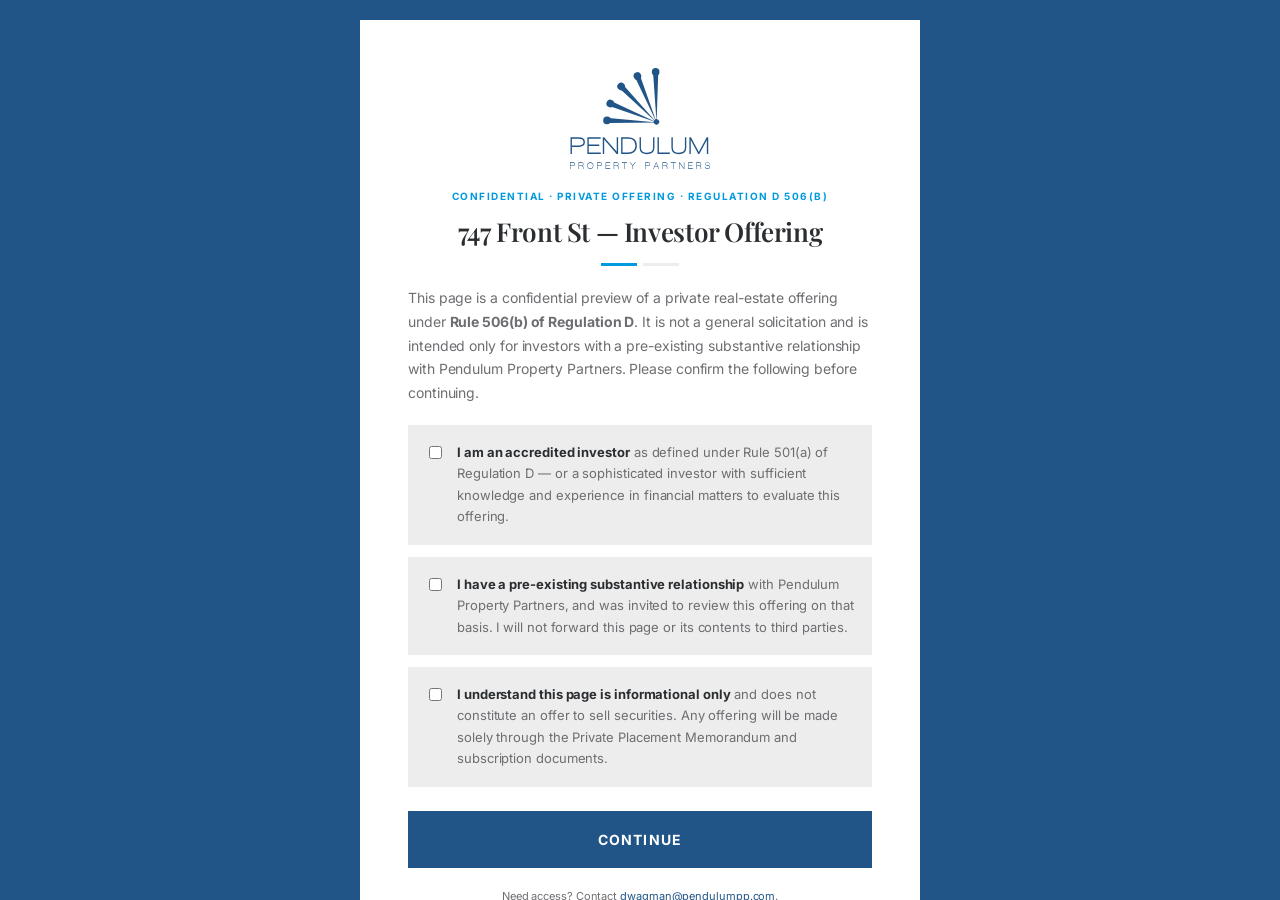
==== index.html @ 3eb2ebe8 "Update investor offering page + add 505 N Brand case study Major content + visual updates per Pendul" ====
<!DOCTYPE html>
<html lang="en">
<head>
<meta charset="UTF-8">
<meta name="viewport" content="width=device-width, initial-scale=1">
<meta name="theme-color" content="#215587">

<title>747 Front St — Pendulum Property Partners</title>
<meta name="description" content="Off-market boutique office acquisition in San Francisco's Jackson Square submarket. $46.95M / $575 PSF basis alongside institutional LP Landrock. Target 19.5% Co-GP levered IRR / 1.60x over a 36-month hold.">

<!-- Open Graph / Twitter (Theme C) -->
<meta property="og:title" content="747 Front St — Pendulum Property Partners">
<meta property="og:description" content="Off-market boutique office in Jackson Square at $575 PSF, alongside institutional LP Landrock. Target 19.5% Co-GP IRR / 1.60x over 36 months.">
<meta property="og:type" content="website">
<meta property="og:image" content="assets/hero.jpg">
<meta name="twitter:card" content="summary_large_image">
<meta name="twitter:title" content="747 Front St — Pendulum">
<meta name="twitter:description" content="Boutique office in Jackson Square at $575 PSF alongside institutional LP Landrock.">
<meta name="twitter:image" content="assets/hero.jpg">

<link rel="icon" href="assets/favicon-512.png">
<link rel="preload" as="image" href="assets/hero.jpg">
<link href="https://fonts.googleapis.com/css2?family=Inter:wght@300;400;500;600;700;800&family=Playfair+Display:ital,wght@0,400;0,500;0,600;0,700;0,800;1,400;1,600&display=swap" rel="stylesheet">
<link rel="stylesheet" href="tokens.css">
<link rel="stylesheet" href="components.css">

<style>
  /* ============= PARAGRAPH WIDTH OVERRIDES =============
     The shared components.css caps .p-lead at 680px and .p-disclosure at
     880px. Per Cody's 2026-05-08 feedback, body paragraphs on this page
     should fill the .p-container width (1170px max, fluid below) and
     reflow as the viewport changes. We unset those caps here so every
     multi-line block of copy spans the page. */
  .p-lead,
  .p-disclosure { max-width: none !important; }

  /* Calculator results — 4 outputs (IRR, Multiple, Total Return, Profit).
     Default p-calc__results is 3 columns; override to 4 on desktop, 2 on
     tablet, 1 on mobile so all 4 cells stay readable. */
  .p-calc__results { grid-template-columns: repeat(4, 1fr); }
  @media (max-width: 1024px) { .p-calc__results { grid-template-columns: repeat(2, 1fr); } }
  @media (max-width: 600px)  { .p-calc__results { grid-template-columns: 1fr; } }

  /* ===== Header padding fix + logo size =====
     components.css declares `.p-header__inner { padding: var(--sp-5) 0; }`
     which overrides the .p-container horizontal padding (also applied to
     this same element) — leaving the logo flush against the container edge.
     Restore horizontal padding so the logo aligns with the body container.
     Also enlarge the logo (default 56px → 84px) per Cody. */
  .p-header__inner {
    padding-left:  var(--container-pad-x);
    padding-right: var(--container-pad-x);
  }
  .p-header__logo { height: 84px; }
  @media (max-width: 600px) { .p-header__logo { height: 60px; } }

  /* ===== Capital stack typography overrides =====
     Cody wants the tier amount ($X.XM) to read at the same size as the
     tier name (default 32px vs 22px). Bring them in line. */
  .p-capstack__tier-amt {
    font-size: 22px !important;
    font-weight: 700 !important;
    letter-spacing: 0 !important;
  }
  @media (max-width: 767px) {
    .p-capstack__tier-amt { font-size: 18px !important; }
  }

  /* ============= FONT OVERRIDE (institutional)
     This page targets accredited investors and uses a more formal type
     stack than the broader Pendulum brand kit (which is Avenir + Quicksand).
     Inter for body / UI / numerals; Playfair Display for editorial display
     headers. Variables below override the brand tokens.css values for this
     page only — sister deal pages can opt in by re-using this block. */
  :root {
    --font-brand:   'Inter', 'Helvetica Neue', Arial, sans-serif;
    --font-body:    'Inter', 'Helvetica Neue', Arial, sans-serif;
    --font-display: 'Playfair Display', 'Georgia', 'Times New Roman', serif;
    --font-eyebrow: 'Inter', 'Helvetica Neue', Arial, sans-serif;
  }
  body { font-family: var(--font-body); letter-spacing: -0.005em; }
  h1, h2, h3, h4, h5, .p-stroke--part, .pull-quote {
    font-family: var(--font-display);
    letter-spacing: -0.015em;
  }
  .p-eyebrow, .p-stat__label, .asset-stat__label, .tenant-row__type {
    font-family: var(--font-eyebrow);
    letter-spacing: 1.5px;
  }
  /* Stat numbers should be Inter (not display serif) so percentages read
     like fintech, not like a magazine. */
  .p-stat__num, .p-calc__result-num, .p-summary__val, .p-capstack__tier-amt,
  .asset-stat__val, .tenant-row__nra, .p-donut__center-num {
    font-family: var(--font-brand);
    font-feature-settings: 'tnum' 1, 'lnum' 1; /* tabular numerals */
  }

  /* Page-specific */
  .asset-stat { padding: var(--sp-4) 0; border-bottom: 1px solid var(--color-border); display: flex; justify-content: space-between; gap: var(--sp-4); }
  .asset-stat:last-child { border-bottom: 0; }
  .asset-stat__label { font-family: var(--font-eyebrow); font-size: 11px; font-weight: var(--fw-bold); letter-spacing: 1.5px; text-transform: uppercase; color: var(--p-gray); }
  .asset-stat__val { font-weight: var(--fw-bold); color: var(--color-text-strong); text-align: right; }

  .tenant-row { display: grid; grid-template-columns: 1fr auto auto; gap: var(--sp-4); align-items: baseline; padding: var(--sp-4) 0; border-bottom: 1px solid var(--color-border); }
  .tenant-row:last-child { border-bottom: 0; }
  .tenant-row__name { font-weight: var(--fw-bold); color: var(--color-text-strong); }
  .tenant-row__type { font-family: var(--font-eyebrow); font-size: 11px; letter-spacing: 1.5px; text-transform: uppercase; color: var(--p-gray); }
  .tenant-row__nra { font-family: var(--font-display); font-weight: var(--fw-bold); color: var(--p-navy); }

  .pull-quote {
    font-family: var(--font-display);
    font-size: 24px;
    font-style: italic;
    color: var(--color-text-strong);
    border-left: 3px solid var(--p-navy);
    padding-left: var(--sp-5);
    margin: var(--sp-6) 0;
    line-height: 1.5;
  }
  .pull-quote cite {
    display: block;
    font-family: var(--font-brand);
    font-size: 14px;
    font-style: normal;
    font-weight: var(--fw-bold);
    color: var(--p-navy);
    margin-top: var(--sp-3);
  }

  /* Hero parallax + Ken Burns */
  @media (prefers-reduced-motion: no-preference) {
    .p-hero__bg { animation: kenburns 20s ease-out infinite alternate; }
    @keyframes kenburns { 0% { transform: scale(1); } 100% { transform: scale(1.08); } }
  }
  /* ============= 506(b) PRIVATE-OFFERING GATE =============
     Two-step landing for a Reg D 506(b) offering:
       1) Acknowledge accredited-investor status + pre-existing relationship
       2) Enter access password
     Note: the password check is OBSCURITY, not security. The hash is in the
     client. This gate exists to (a) document acknowledgment of 506(b)
     eligibility prerequisites and (b) keep the page out of search-engine
     indexing and casual sharing. Substantive verification of accreditation
     and the pre-existing-relationship requirement is handled separately by
     the Pendulum deal team. */
  .p-gate {
    position: fixed; inset: 0;
    background: var(--p-navy);
    z-index: 9999;
    display: flex; align-items: center; justify-content: center;
    padding: var(--sp-5);
    overflow-y: auto;
  }
  .p-gate__panel {
    background: var(--p-white);
    width: 100%; max-width: 560px;
    padding: var(--sp-7);
    margin: auto;
  }
  @media (max-width: 600px) {
    .p-gate__panel { padding: var(--sp-6) var(--sp-5); }
  }
  .p-gate__logo { width: 140px; margin: 0 auto var(--sp-5); display: block; }
  .p-gate__eyebrow {
    display: block;
    font-family: var(--font-eyebrow);
    font-size: 10px; font-weight: 700;
    letter-spacing: 1.5px; text-transform: uppercase;
    color: var(--p-cyan);
    text-align: center;
    margin-bottom: var(--sp-3);
  }
  .p-gate__title {
    font-family: var(--font-display);
    font-size: 26px; font-weight: 600;
    color: var(--color-text-strong);
    margin: 0 0 var(--sp-4);
    text-align: center;
    line-height: 1.2;
  }
  .p-gate__sub {
    font-size: 14px; color: var(--color-text);
    margin: 0 0 var(--sp-5); line-height: 1.7;
  }
  .p-gate__step {
    display: none;
  }
  .p-gate__step.is-active { display: block; }
  .p-gate__progress {
    display: flex; gap: 6px; justify-content: center;
    margin-bottom: var(--sp-5);
  }
  .p-gate__progress span {
    width: 36px; height: 3px;
    background: var(--color-border);
    transition: background var(--dur-base) var(--ease);
  }
  .p-gate__progress span.is-done { background: var(--p-cyan); }
  .p-gate__check {
    display: flex; gap: 12px;
    padding: var(--sp-4);
    background: var(--p-mist);
    border: 1px solid var(--color-border);
    margin-bottom: var(--sp-3);
    cursor: pointer;
    align-items: flex-start;
    transition: border-color var(--dur-base) var(--ease);
  }
  .p-gate__check:hover { border-color: var(--p-navy); }
  .p-gate__check input { margin-top: 4px; flex: 0 0 auto; }
  .p-gate__check-text { font-size: 13px; color: var(--color-text); line-height: 1.65; }
  .p-gate__check-text strong { color: var(--color-text-strong); }
  .p-gate__input {
    width: 100%;
    padding: 14px 16px;
    font-family: var(--font-body);
    font-size: 16px;
    border: 1px solid var(--color-border);
    background: var(--p-white);
    outline: none;
    text-align: center;
    margin-bottom: var(--sp-3);
    transition: border-color var(--dur-base) var(--ease);
  }
  .p-gate__input:focus { border-color: var(--p-navy); }
  .p-gate__error { font-size: 12px; color: var(--p-accent-rust); margin-bottom: var(--sp-3); min-height: 18px; text-align: center; }
  .p-gate__btn-row { display: flex; gap: var(--sp-3); align-items: center; }
  .p-gate__btn-row button:disabled { opacity: 0.4; cursor: not-allowed; }
  .p-gate__legal {
    font-size: 11px; color: var(--p-gray); line-height: 1.6;
    margin-top: var(--sp-5);
    text-align: center;
  }
  body.is-gated > *:not(.p-gate) { display: none !important; }
</style>
</head>
<body class="is-gated">

<!-- ======= 506(b) PRIVATE-OFFERING GATE =======
     Step 1: Accredited investor + pre-existing relationship acknowledgment
     Step 2: Access password (provided by Pendulum's deal team)
     The password check is client-side obscurity, not security. -->
<div class="p-gate" id="gate">
  <div class="p-gate__panel">
    <img class="p-gate__logo" src="assets/logo-navy.svg" alt="Pendulum Property Partners">
    <span class="p-gate__eyebrow">Confidential · Private Offering · Regulation D 506(b)</span>
    <h2 class="p-gate__title">747 Front St &mdash; Investor Offering</h2>

    <!-- Progress indicator (2 steps) -->
    <div class="p-gate__progress">
      <span id="gate-prog-1" class="is-done"></span>
      <span id="gate-prog-2"></span>
    </div>

    <!-- ===== Step 1: Acknowledgment ===== -->
    <div class="p-gate__step is-active" data-step="1">
      <p class="p-gate__sub">
        This page is a confidential preview of a private real-estate offering under
        <strong>Rule 506(b) of Regulation D</strong>. It is not a general solicitation and is intended
        only for investors with a pre-existing substantive relationship with Pendulum Property
        Partners. Please confirm the following before continuing.
      </p>

      <label class="p-gate__check">
        <input type="checkbox" id="ack-1" required>
        <span class="p-gate__check-text">
          <strong>I am an accredited investor</strong> as defined under Rule 501(a) of Regulation D
          &mdash; or a sophisticated investor with sufficient knowledge and experience in financial
          matters to evaluate this offering.
        </span>
      </label>

      <label class="p-gate__check">
        <input type="checkbox" id="ack-2" required>
        <span class="p-gate__check-text">
          <strong>I have a pre-existing substantive relationship</strong> with Pendulum Property
          Partners, and was invited to review this offering on that basis. I will not forward this
          page or its contents to third parties.
        </span>
      </label>

      <label class="p-gate__check">
        <input type="checkbox" id="ack-3" required>
        <span class="p-gate__check-text">
          <strong>I understand this page is informational only</strong> and does not constitute an
          offer to sell securities. Any offering will be made solely through the Private Placement
          Memorandum and subscription documents.
        </span>
      </label>

      <button type="button" id="gate-continue" class="p-btn p-btn--no-arrow" style="width:100%;margin-top:var(--sp-3);" disabled>
        Continue
      </button>
    </div>

    <!-- ===== Step 2: Password ===== -->
    <div class="p-gate__step" data-step="2">
      <p class="p-gate__sub">
        Enter the access password provided by Pendulum's deal team.
      </p>
      <form id="gate-form" autocomplete="off">
        <input type="password" class="p-gate__input" id="gate-input" placeholder="Access password" autocomplete="off" required>
        <div class="p-gate__error" id="gate-error" aria-live="polite"></div>
        <div class="p-gate__btn-row">
          <button type="button" id="gate-back" class="p-btn p-btn--no-arrow" style="flex:0 0 auto;background:transparent;color:var(--p-navy);border:1px solid var(--color-border);">Back</button>
          <button type="submit" class="p-btn p-btn--no-arrow" style="flex:1;">Enter</button>
        </div>
      </form>
    </div>

    <p class="p-gate__legal">
      Need access? Contact <a href="mailto:dwagman@pendulumpp.com">dwagman@pendulumpp.com</a>.
      <br>This preview is not an offer to sell securities. See offering memorandum for full risk factors.
    </p>
  </div>
</div>

<script>
  // 506(b) gate flow — step 1: acknowledgments, step 2: password.
  (function () {
    const STORAGE_KEY = 'pendulum_gate_unlocked_v2';
    const gate         = document.getElementById('gate');
    const form         = document.getElementById('gate-form');
    const passInput    = document.getElementById('gate-input');
    const errorEl      = document.getElementById('gate-error');
    const continueBtn  = document.getElementById('gate-continue');
    const backBtn      = document.getElementById('gate-back');
    const acks         = [document.getElementById('ack-1'), document.getElementById('ack-2'), document.getElementById('ack-3')];
    const step1        = gate.querySelector('[data-step="1"]');
    const step2        = gate.querySelector('[data-step="2"]');
    const prog1        = document.getElementById('gate-prog-1');
    const prog2        = document.getElementById('gate-prog-2');

    // Restore if previously unlocked in this browser session
    if (sessionStorage.getItem(STORAGE_KEY) === '1') {
      unlock();
      return;
    }

    function showStep(n) {
      step1.classList.toggle('is-active', n === 1);
      step2.classList.toggle('is-active', n === 2);
      prog2.classList.toggle('is-done', n === 2);
      if (n === 2) setTimeout(() => passInput.focus(), 80);
    }
    function unlock() {
      document.body.classList.remove('is-gated');
      gate.style.display = 'none';
      try { sessionStorage.setItem(STORAGE_KEY, '1'); } catch (e) {}
    }

    // Step 1 — enable Continue once all 3 checks are ticked
    function refreshContinue() {
      continueBtn.disabled = !acks.every(b => b && b.checked);
    }
    acks.forEach(b => b && b.addEventListener('change', refreshContinue));
    refreshContinue();

    continueBtn.addEventListener('click', () => {
      if (acks.every(b => b.checked)) showStep(2);
    });
    backBtn.addEventListener('click', () => showStep(1));

    // Lightweight FNV-1a hash so the literal password isn't sitting in source.
    // Note: this is OBSCURITY, not security — anyone with DevTools can read the
    // expected hash. Substantive accreditation/relationship verification is
    // handled separately by the Pendulum deal team.
    function hash(s) {
      let h = 0x811c9dc5 >>> 0;
      for (let i = 0; i < s.length; i++) {
        h ^= s.charCodeAt(i);
        h = Math.imul(h, 0x01000193) >>> 0;
      }
      return h.toString(16);
    }
    // Hash of "pendulum" (lowercased, case-insensitive)
    const EXPECTED = 'a6335e47';

    form.addEventListener('submit', (e) => {
      e.preventDefault();
      const guess = passInput.value.trim().toLowerCase();
      if (hash(guess) === EXPECTED) {
        unlock();
      } else {
        errorEl.textContent = 'Incorrect password. Try again or contact Pendulum.';
        passInput.value = '';
        passInput.focus();
      }
    });
  })();
</script>

<!-- Skip-to-content (a11y) -->
<a class="p-skip" href="#hero">Skip to content</a>

<!-- Scroll progress (Theme B) -->
<div class="p-progress" id="progress" aria-hidden="true"></div>

<!-- ======= HEADER (Theme B/D) ======= -->
<header class="p-header" id="site-header">
  <div class="p-container p-header__inner">
    <a href="https://pendulumpp.com" aria-label="Pendulum Property Partners">
      <img class="p-header__logo" src="assets/logo-white.svg" alt="Pendulum Property Partners">
    </a>
    <button class="p-header__menu-btn" aria-label="Menu" onclick="document.getElementById('site-nav').classList.toggle('is-open')"><span></span><span></span><span></span></button>
    <nav class="p-header__nav" id="site-nav">
      <a href="#thesis">Thesis</a>
      <a href="#asset">Asset</a>
      <a href="#market">Market</a>
      <a href="#returns">Returns</a>
      <a href="#timeline">Timeline</a>
      <a href="#sponsor">Sponsor</a>
      <!-- Subscribe CTAs (6 across the page) all trigger #subscribe modal.
           Form posts to a Google Apps Script web app that appends to a Google
           Sheet — endpoint configured in window.SUBSCRIBE_ENDPOINT below. -->
      <a href="#subscribe" data-action="subscribe" class="p-btn p-btn--onDark" style="padding:10px 20px;font-size:11px;letter-spacing:1.5px;">Subscribe</a>
    </nav>
  </div>
</header>

<!-- ======= HERO (Theme B) ======= -->
<section class="p-hero" id="hero">
  <div class="p-hero__bg" id="hero-bg" style="background-image:url('assets/hero.jpg');"></div>
  <div class="p-hero__overlay"></div>
  <div class="p-container">
    <div class="p-hero__content">
      <span class="p-eyebrow p-eyebrow--onDark" data-bind-html="hero.eyebrow">Investor Offering · San Francisco</span>
      <h1 id="hero-h1">747 <b style="font-weight:inherit;">Front Street</b></h1>
      <p class="p-lead" data-bind-html="hero.subhead">An off-market office acquisition in a GP position, in one of San Francisco's most constrained submarkets, alongside an institutional LP &mdash; Landrock Capital Partners.</p>
      <div style="display:flex;gap:var(--sp-4);margin-top:var(--sp-5);flex-wrap:wrap;">
        <a class="p-btn p-btn--onDark" href="#thesis">View the Thesis</a>
      </div>
    </div>
  </div>
</section>

<!-- ======= STATS (Theme B — animated counters with partial-stroke style) ======= -->
<section class="p-section--tight p-section--alt" style="padding-top:var(--sp-8);padding-bottom:var(--sp-7);">
  <div class="p-container">
    <p style="margin:0 0 var(--sp-4);text-align:center;font-family:var(--font-eyebrow);font-size:11px;font-weight:700;letter-spacing:1.5px;text-transform:uppercase;color:var(--p-gray);">Target Co-GP Co-Investment Returns</p>
    <div class="p-grid p-grid--4" data-reveal>
      <div class="p-stats">
        <div class="p-stat__num" data-counter="19.54" data-suffix="%" data-decimals="2">0%</div>
        <div class="p-stat__label">Target Levered Return<sup class="p-fnref">¹</sup></div>
      </div>
      <div class="p-stats">
        <div class="p-stat__num" data-counter="1.60" data-suffix="×" data-decimals="2">0×</div>
        <div class="p-stat__label">Target Multiple<sup class="p-fnref">¹</sup></div>
      </div>
      <div class="p-stats">
        <div class="p-stat__num" data-counter="36" data-suffix=" mo">0 mo</div>
        <div class="p-stat__label">Hold Period</div>
      </div>
      <div class="p-stats">
        <div class="p-stat__num" data-counter="575" data-prefix="$" data-suffix="/sf">$0/sf</div>
        <div class="p-stat__label">Acquisition Basis</div>
      </div>
    </div>
    <p data-reveal style="margin:var(--sp-5) 0 0;text-align:center;font-family:var(--font-display);font-size:20px;font-weight:700;color:var(--p-navy);">
      Anticipated Close &mdash; July 1
    </p>
    <p class="p-disclosure" style="margin-top:var(--sp-5);">
      <strong>¹ Target Returns</strong>
      Target levered return and target multiple are projections derived from Pendulum's Base Case underwriting.
      <strong style="display:inline;font-family:inherit;font-size:11px;letter-spacing:0;text-transform:none;color:var(--color-text-strong);">Targets are not guarantees.</strong>
      Actual returns will vary based on lease-up timing, capital-markets conditions, and other factors detailed in
      the offering memorandum. See full risk factors and forward-looking-statement disclaimers at the bottom of
      this page.
    </p>
  </div>
</section>

<!-- ======= THESIS ======= -->
<section class="p-section" id="thesis">
  <div class="p-container" style="position:relative;">
    <span class="p-eyebrow" data-reveal>The Thesis</span>
    <h3 data-reveal>Opportunity to buy one of the best office buildings in one of San Francisco's most desirable submarkets and capture early cycle recovery growth.</h3>

    <p data-reveal style="margin-top:var(--sp-5);">Three things make the deal work at this basis:</p>

    <ol style="line-height:1.8;color:var(--p-gray);margin-top:var(--sp-4);" data-reveal>
      <li><strong>Institutional-quality boutique asset at an early-cycle basis.</strong> Off-market, lender-driven
        transaction priced at ±50% of replacement cost and below recent stabilized trades in San Francisco's
        strongest, supply-constrained office submarket.</li>
      <li><strong>Strong downside protection.</strong> Durable in-place cash flow, diversified tenancy, and
        significant prior ownership CapEx — the building is fully improved with high-quality, reusable buildouts,
        limiting future capital requirements and basis creep.</li>
      <li><strong>Outsized recovery tailwinds.</strong> Positioned to benefit from Jackson Square's limited
        institutional supply, positive leasing fundamentals, and sustained tenant demand from AI, VC, legal, and
        financial-services users seeking differentiated creative office product.</li>
    </ol>

    <p class="p-lead" data-reveal style="margin-top:var(--sp-7);">
      Ares originated a $54.9M loan on the building in 2019 against a $70.5M purchase (all-in basis of $1,019 PSF).
      Pendulum is acquiring the asset directly from Ares for $46.95M following deed-in-lieu foreclosure &mdash;
      roughly 88¢ on the dollar of the original origination, and ±56% of the current owner's all-in basis. Prior
      ownership and tenants have invested significant capital into cosmetic and back-of-house improvements that new
      ownership does not have to spend.
    </p>
  </div>
</section>

<!-- ======= ASSET (Theme B — photo gallery) ======= -->
<section class="p-section p-section--alt" id="asset" style="position:relative;overflow:hidden;">
  <img class="p-watermark p-watermark--right" src="assets/mark-tones.svg" alt="">
  <div class="p-container" style="position:relative;">
    <span class="p-eyebrow" data-reveal>The Asset</span>
    <h3 data-reveal>747 Front Street, San Francisco</h3>

    <div class="p-grid p-grid--2" style="margin-top:var(--sp-6);align-items:start;" data-reveal>
      <div>
        <h5>Historic creative office in Jackson Square — 81,606 sf, fully renovated/modernized in 2014 and 2020.</h5>
        <div class="asset-stat"><span class="asset-stat__label">Building Area</span><span class="asset-stat__val">81,606 sf</span></div>
        <div class="asset-stat"><span class="asset-stat__label">Year Built / Renovated</span><span class="asset-stat__val">1909 / 2014 / 2020</span></div>
        <div class="asset-stat"><span class="asset-stat__label">In-Place Occupancy</span><span class="asset-stat__val">±73.7%</span></div>
        <div class="asset-stat"><span class="asset-stat__label">Stabilized Occupancy</span><span class="asset-stat__val">±90.6%</span></div>
        <div class="asset-stat"><span class="asset-stat__label">WALT</span><span class="asset-stat__val">±4.5 years</span></div>
        <div class="asset-stat"><span class="asset-stat__label">Submarket</span><span class="asset-stat__val">Jackson Square</span></div>
        <div style="margin-top:var(--sp-5);padding:var(--sp-4);background:var(--p-mist);border-left:3px solid var(--p-cyan);font-size:13px;line-height:1.6;color:var(--color-text-strong);">
          <strong style="display:block;font-family:var(--font-eyebrow);font-size:11px;letter-spacing:1.5px;text-transform:uppercase;color:var(--p-navy);margin-bottom:6px;">Re-introduction to the leasing market</strong>
          <ul style="margin:0;padding-left:18px;">
            <li>Building set to be re-introduced to the leasing market following a rightsized capital stack and reset basis &mdash; allowing the landlord to &ldquo;meet the market.&rdquo;</li>
            <li style="margin-top:6px;">The property has historically been 100% leased and now with the 3rd floor vacancy allows ownership to re-introduce it to the market</li>
          </ul>
        </div>
      </div>
      <div>
        <h5 style="margin-top:0;">Tenant base</h5>
        <p style="font-size:13px;color:var(--p-gray);margin-bottom:var(--sp-5);">
          Diversified across e-commerce, law, venture capital, and fitness, with substantial in-place tenant
          investment from prior ownership.
        </p>

        <!-- Tenant donut chart — segments calculated from updated NRA splits.
             Circumference at r=80 is 502.65. -->
        <div class="p-donut" id="tenant-donut">
          <svg class="p-donut__chart" width="200" height="200" viewBox="0 0 200 200" aria-label="Tenant breakdown">
            <g transform="translate(100,100) rotate(-90)">
              <!-- Background ring (light) -->
              <circle cx="0" cy="0" r="80" fill="none" stroke="#EDEDED" stroke-width="30"/>
              <!-- BraunHagey & Borden 29% — 145.77 of 502.65 -->
              <circle class="p-donut__segment" cx="0" cy="0" r="80" fill="none"
                stroke="#1a4373" stroke-width="30"
                stroke-dasharray="145.77 502.65" stroke-dashoffset="0"/>
              <!-- Minted 25% — 125.66 -->
              <circle class="p-donut__segment" cx="0" cy="0" r="80" fill="none"
                stroke="#215587" stroke-width="30"
                stroke-dasharray="125.66 502.65" stroke-dashoffset="-145.77"/>
              <!-- 3rd Floor re-tenanting 25% — 125.66 -->
              <circle class="p-donut__segment" cx="0" cy="0" r="80" fill="none"
                stroke="#7ba3c8" stroke-width="30"
                stroke-dasharray="125.66 502.65" stroke-dashoffset="-271.43"/>
              <!-- IVP 12% — 60.32 -->
              <circle class="p-donut__segment" cx="0" cy="0" r="80" fill="none"
                stroke="#3d7aaf" stroke-width="30"
                stroke-dasharray="60.32 502.65" stroke-dashoffset="-397.09"/>
              <!-- Empower Gym 9% — 45.24 -->
              <circle class="p-donut__segment" cx="0" cy="0" r="80" fill="none"
                stroke="#009ade" stroke-width="30"
                stroke-dasharray="45.24 502.65" stroke-dashoffset="-457.41"/>
            </g>
            <!-- Center text -->
            <text class="p-donut__center-num" x="100" y="98" text-anchor="middle">81,606</text>
            <text class="p-donut__center-label" x="100" y="118" text-anchor="middle">Sq Ft Total</text>
          </svg>

          <div class="p-donut__legend">
            <div class="p-donut__legend-item">
              <span class="p-donut__legend-swatch" style="background:#1a4373;"></span>
              <span><span class="p-donut__legend-name">BraunHagey &amp; Borden &mdash; 4th Floor &amp; Roof</span><br><small style="color:var(--p-gray);font-size:12px;">Law · $300+ PSF total build out · leave mark to market to next buyer</small></span>
              <span class="p-donut__legend-pct">±29%</span>
            </div>
            <div class="p-donut__legend-item">
              <span class="p-donut__legend-swatch" style="background:#215587;"></span>
              <span><span class="p-donut__legend-name">Minted &mdash; 2nd Floor</span><br><small style="color:var(--p-gray);font-size:12px;">E-Commerce · in building since 2014 · long term renewal / blend &amp; extend</small></span>
              <span class="p-donut__legend-pct">±25%</span>
            </div>
            <div class="p-donut__legend-item">
              <span class="p-donut__legend-swatch" style="background:#7ba3c8;"></span>
              <span><span class="p-donut__legend-name">3rd Floor (Vacant) — Re-Tenanting</span><br><small style="color:var(--p-gray);font-size:12px;">Substantial residual value from existing improvements · ±$85 PSF turnkey build-out budgeted</small></span>
              <span class="p-donut__legend-pct">±25%</span>
            </div>
            <div class="p-donut__legend-item">
              <span class="p-donut__legend-swatch" style="background:#3d7aaf;"></span>
              <span><span class="p-donut__legend-name">IVP &mdash; 1st Floor</span><br><small style="color:var(--p-gray);font-size:12px;">Venture Capital · in building since 2020 · $300+ PSF total build out · likely renewal prior to sale</small></span>
              <span class="p-donut__legend-pct">±12%</span>
            </div>
            <div class="p-donut__legend-item">
              <span class="p-donut__legend-swatch" style="background:#009ade;"></span>
              <span><span class="p-donut__legend-name">Empower &mdash; 1st Floor</span><br><small style="color:var(--p-gray);font-size:12px;">Fitness · in building since 2012 · sticky tenant</small></span>
              <span class="p-donut__legend-pct">±9%</span>
            </div>
          </div>
        </div>
      </div>
    </div>

    <!-- ======= TOUR PHOTO GALLERY =======
         Featured photos (building + aerial) up top. The full 61-photo
         site-visit grid is collapsed behind a button (per Cody's feedback —
         keep the front page clean). Click "View site visit photos" to expand
         the thumbnail grid; click any thumbnail to open the lightbox carousel
         (see #tour-lightbox below the section). -->
    <div data-reveal style="margin-top:var(--sp-7);">
      <div class="p-grid p-grid--2" style="margin-bottom:var(--sp-6);">
        <div class="p-gallery__item" style="background-image:url('assets/gallery-building.jpg');height:340px;cursor:zoom-in;" onclick="openLightbox(this)">
          <span class="p-gallery__caption">747 <b>Front St</b></span>
        </div>
        <div class="p-gallery__item" style="background-image:url('assets/gallery-aerial.jpg');height:340px;cursor:zoom-in;" onclick="openLightbox(this)">
          <span class="p-gallery__caption">Jackson <b>Square</b></span>
        </div>
      </div>

      <!-- Collapsed-by-default site-visit gallery. The toggle button is the
           visible affordance; the grid below it is hidden until expanded. -->
      <div class="p-tour-collapse" id="tour-collapse">
        <button type="button" class="p-tour-toggle" id="tour-toggle" aria-expanded="false" aria-controls="tour-grid-wrap">
          <span class="p-tour-toggle__icon" aria-hidden="true">&#9654;</span>
          <span class="p-tour-toggle__label">View site visit photos</span>
          <span class="p-tour-toggle__meta">21 photos · May 5, 2026</span>
        </button>
        <div class="p-tour-grid-wrap" id="tour-grid-wrap" hidden>
          <div id="tour-grid" style="display:grid;grid-template-columns:repeat(auto-fill,minmax(140px,1fr));gap:8px;">
            <!-- Populated by JS at the end of the page from TOUR_PHOTOS array -->
          </div>
        </div>
      </div>
    </div>
  </div>
</section>

<!-- ======= TOUR LIGHTBOX (interactive carousel) =======
     Hidden until a thumbnail is clicked. Arrow keys / on-screen arrows /
     swipe (basic) / Escape close. -->
<div class="p-tour-lightbox" id="tour-lightbox" role="dialog" aria-modal="true" aria-label="Site tour photos" hidden>
  <button class="p-tour-lightbox__close" id="tour-lb-close" aria-label="Close (Esc)">&times;</button>
  <button class="p-tour-lightbox__nav p-tour-lightbox__nav--prev" id="tour-lb-prev" aria-label="Previous photo">&#8249;</button>
  <button class="p-tour-lightbox__nav p-tour-lightbox__nav--next" id="tour-lb-next" aria-label="Next photo">&#8250;</button>
  <div class="p-tour-lightbox__stage">
    <img id="tour-lb-img" alt="" decoding="async">
  </div>
  <div class="p-tour-lightbox__counter">
    <span id="tour-lb-counter">1 / 61</span>
  </div>
</div>
<style>
  /* ===== Tour lightbox ===== */
  .p-tour-lightbox {
    position: fixed; inset: 0;
    background: rgba(8, 12, 20, 0.96);
    z-index: 10000;
    display: flex; align-items: center; justify-content: center;
    padding: 32px 64px;
    opacity: 0;
    transition: opacity 220ms ease;
  }
  .p-tour-lightbox[hidden] { display: none; }
  .p-tour-lightbox.is-open { opacity: 1; }
  .p-tour-lightbox__stage {
    width: 100%; height: 100%;
    display: flex; align-items: center; justify-content: center;
  }
  .p-tour-lightbox__stage img {
    max-width: 100%; max-height: 100%;
    object-fit: contain;
    box-shadow: 0 20px 60px rgba(0,0,0,0.6);
    user-select: none; -webkit-user-drag: none;
  }
  .p-tour-lightbox__close,
  .p-tour-lightbox__nav {
    position: absolute;
    background: rgba(255,255,255,0.08);
    color: #fff;
    border: 1px solid rgba(255,255,255,0.18);
    cursor: pointer;
    transition: background 160ms ease, transform 160ms ease;
    font-family: var(--font-brand);
  }
  .p-tour-lightbox__close:hover,
  .p-tour-lightbox__nav:hover { background: rgba(255,255,255,0.18); }
  .p-tour-lightbox__close {
    top: 20px; right: 24px;
    width: 44px; height: 44px;
    font-size: 28px; line-height: 1;
    border-radius: 50%;
  }
  .p-tour-lightbox__nav {
    top: 50%; transform: translateY(-50%);
    width: 56px; height: 56px;
    font-size: 32px; line-height: 1;
    border-radius: 50%;
  }
  .p-tour-lightbox__nav--prev { left: 24px; }
  .p-tour-lightbox__nav--next { right: 24px; }
  .p-tour-lightbox__nav:hover { transform: translateY(-50%) scale(1.06); }
  .p-tour-lightbox__counter {
    position: absolute;
    bottom: 20px; left: 50%;
    transform: translateX(-50%);
    font-family: var(--font-eyebrow);
    font-size: 12px; font-weight: 700;
    letter-spacing: 1.5px; text-transform: uppercase;
    color: rgba(255,255,255,0.85);
    background: rgba(0,0,0,0.4);
    padding: 8px 16px;
    border-radius: 999px;
  }
  @media (max-width: 700px) {
    .p-tour-lightbox { padding: 16px; }
    .p-tour-lightbox__close { top: 12px; right: 12px; width: 38px; height: 38px; font-size: 22px; }
    .p-tour-lightbox__nav { width: 44px; height: 44px; font-size: 26px; }
    .p-tour-lightbox__nav--prev { left: 8px; }
    .p-tour-lightbox__nav--next { right: 8px; }
  }

  /* ===== Tour gallery toggle (collapsed by default) ===== */
  .p-tour-toggle {
    width: 100%;
    display: flex; align-items: center; gap: var(--sp-4);
    padding: var(--sp-4) var(--sp-5);
    background: var(--p-white);
    border: 1px solid var(--color-border);
    border-left: 3px solid var(--p-cyan);
    cursor: pointer;
    text-align: left;
    transition: background 160ms ease, border-color 160ms ease;
    font-family: var(--font-body);
  }
  .p-tour-toggle:hover { background: var(--p-mist); }
  .p-tour-toggle:focus-visible { outline: 2px solid var(--p-cyan); outline-offset: 2px; }
  .p-tour-toggle__icon {
    color: var(--p-navy);
    font-size: 12px;
    transition: transform 240ms ease;
    flex: 0 0 auto;
  }
  .p-tour-toggle[aria-expanded="true"] .p-tour-toggle__icon { transform: rotate(90deg); }
  .p-tour-toggle__label {
    flex: 1 1 auto;
    font-family: var(--font-display);
    font-size: 18px; font-weight: 600;
    color: var(--color-text-strong);
  }
  .p-tour-toggle__meta {
    flex: 0 0 auto;
    font-family: var(--font-eyebrow);
    font-size: 11px; font-weight: 700;
    letter-spacing: 1.5px; text-transform: uppercase;
    color: var(--p-gray);
  }
  @media (max-width: 600px) {
    .p-tour-toggle__meta { display: none; }
  }
  .p-tour-grid-wrap {
    margin-top: var(--sp-4);
    overflow: hidden;
    transition: max-height 320ms ease;
  }
  .p-tour-grid-wrap[hidden] { display: none; }

  /* ===== Tour thumb grid ===== */
  #tour-grid .tour-thumb {
    aspect-ratio: 1 / 1;
    background-size: cover;
    background-position: center;
    cursor: zoom-in;
    border: 1px solid rgba(0,0,0,0.06);
    transition: transform 200ms ease, box-shadow 200ms ease, opacity 200ms ease;
    opacity: 0.92;
  }
  #tour-grid .tour-thumb:hover {
    transform: scale(1.04);
    opacity: 1;
    box-shadow: 0 6px 18px rgba(33,85,135,0.25);
    z-index: 2;
    position: relative;
  }
</style>

<!-- ======= LOCATION & SUBMARKET ======= -->
<section class="p-section" id="location">
  <div class="p-container">
    <span class="p-eyebrow" data-reveal>The Location</span>
    <h3 data-reveal>Two blocks from the Embarcadero, in the heart of Jackson Square.</h3>

    <div data-reveal>
      <p>
        Jackson Square continues to outperform the broader San Francisco office market as the city enters the early
        innings of recovery, supported by a sharp acceleration in leasing activity and tenant demand. Citywide new
        leasing volume in 2025 exceeded pre-pandemic 2019 levels, while Q1 2026 leasing activity reached its highest
        quarterly total since 2018 — signaling meaningful momentum returning to the market, particularly within
        Class A product and the CBD.
      </p>
      <ul style="line-height:1.8;color:var(--p-gray);margin-top:calc(-1 * var(--sp-3));margin-bottom:var(--sp-4);">
        <li>Per Cushman &amp; Wakefield, the San Francisco overall vacancy rate has declined by 110 basis points in Q1 2026 to 31.6%. It has fallen in five of the last six quarters and is at its lowest figure since the 29.6% in Q3 2023
          <ul style="line-height:1.8;margin-top:6px;">
            <li>Jackson Square has significantly outperformed the San Francisco market sitting at 18.6% vacancy as of Q1 2026</li>
          </ul>
        </li>
        <li>Direct Vacancy in Tier 1 Assets — 9.4% (50% of which is contributed to One Market Plaza)</li>
        <li>Direct Vacancy in Tier 2 Assets — 21.6% (drops with leasing at 300 Howard / 425 Market St)</li>
      </ul>
      <p>
        Tenant demand has rebounded materially across both large and midsize users, with active requirements
        increasing from 6.4MM SF to 8.1MM SF year-over-year and now approaching prior-cycle peaks. Demand within
        the 15K–25K SF segment increased meaningfully year-over-year, with active tenant requirements rising from
        approximately 795K SF to 1.19MM SF, representing ±50% growth. Demand continues to be led by technology,
        financial services, legal, and professional services firms that increasingly favor creative, amenitized
        office product in walkable submarkets like Jackson Square.
      </p>
      <ul style="line-height:1.8;color:var(--p-gray);margin-top:calc(-1 * var(--sp-3));margin-bottom:var(--sp-4);">
        <li>San Francisco witnessed 4.3% QoQ rent growth across SF CBD office, even more pronounced in right-sized capital stack properties</li>
        <li>Within Jackson Square comp set, same-building rent growth has witnessed over 8% annually over the last two years</li>
      </ul>
      <p>
        Unlike the broader high-rise CBD, Jackson Square offers a differentiated historic and low-rise office
        environment characterized by superior light, air, walkability, and human-scale streetscapes. The
        neighborhood combines best-in-market restaurants, coffee, retail, executive housing proximity, and
        regional transit connectivity with effectively no future competitive supply due to historic and zoning
        constraints — creating one of the most supply-constrained and highest-quality office ecosystems in
        San Francisco.
      </p>
    </div>

    <!-- Amenity map: Google Maps embed centered on 747 Front St.
         Replaces the prior Leaflet map + transit pin call-outs per feedback. -->
    <div data-reveal style="margin-top:var(--sp-7);position:relative;border:1px solid var(--color-border);background:var(--p-mist);">
      <iframe
        title="747 Front Street, San Francisco — neighborhood amenities"
        src="https://www.google.com/maps?q=747+Front+St,+San+Francisco,+CA&z=16&output=embed"
        loading="lazy"
        referrerpolicy="no-referrer-when-downgrade"
        style="width:100%;height:480px;border:0;display:block;"></iframe>
    </div>
    <p style="font-size:11px;color:var(--p-gray);margin-top:var(--sp-3);">Map &copy; Google. For the full amenity overlay, see the offering memorandum.</p>
  </div>
</section>

<!-- ======= MARKET INSIGHT (NEW) =======
     Lease and sale comps supporting the underwriting basis. Two stacked
     tables; tabular numerals via the font override block above. -->
<section class="p-section p-section--alt" id="market" style="position:relative;overflow:hidden;">
  <img class="p-watermark p-watermark--right" src="assets/mark-tones.svg" alt="">
  <div class="p-container" style="position:relative;">
    <span class="p-eyebrow" data-reveal>Market Insight</span>
    <h3 data-reveal>What Jackson Square is leasing and trading at today.</h3>
    <p class="p-lead" data-reveal>
      Recent comparable transactions support both the in-place rent roll and the path to stabilized basis.
      A selection of 2025–2026 lease and sale comps in the immediate Jackson Square / Embarcadero submarket
      is shown below.
    </p>

    <!-- Lease comps -->
    <div data-reveal style="margin-top:var(--sp-6);">
      <h5 style="margin-bottom:var(--sp-4);">Lease Comps</h5>
      <div style="overflow-x:auto;">
        <table style="width:100%;border-collapse:collapse;font-size:13px;background:var(--p-white);border:1px solid var(--color-border);">
          <thead>
            <tr style="background:var(--p-mist);">
              <th style="text-align:left;padding:var(--sp-3) var(--sp-4);font-family:var(--font-eyebrow);font-size:11px;font-weight:700;letter-spacing:1.5px;text-transform:uppercase;color:var(--p-navy);border-bottom:2px solid var(--p-navy);">Building</th>
              <th style="text-align:left;padding:var(--sp-3) var(--sp-4);font-family:var(--font-eyebrow);font-size:11px;font-weight:700;letter-spacing:1.5px;text-transform:uppercase;color:var(--p-navy);border-bottom:2px solid var(--p-navy);">Type</th>
              <th style="text-align:right;padding:var(--sp-3) var(--sp-4);font-family:var(--font-eyebrow);font-size:11px;font-weight:700;letter-spacing:1.5px;text-transform:uppercase;color:var(--p-navy);border-bottom:2px solid var(--p-navy);">Size</th>
              <th style="text-align:left;padding:var(--sp-3) var(--sp-4);font-family:var(--font-eyebrow);font-size:11px;font-weight:700;letter-spacing:1.5px;text-transform:uppercase;color:var(--p-navy);border-bottom:2px solid var(--p-navy);">Start Date</th>
              <th style="text-align:right;padding:var(--sp-3) var(--sp-4);font-family:var(--font-eyebrow);font-size:11px;font-weight:700;letter-spacing:1.5px;text-transform:uppercase;color:var(--p-navy);border-bottom:2px solid var(--p-navy);">Term</th>
              <th style="text-align:right;padding:var(--sp-3) var(--sp-4);font-family:var(--font-eyebrow);font-size:11px;font-weight:700;letter-spacing:1.5px;text-transform:uppercase;color:var(--p-navy);border-bottom:2px solid var(--p-navy);">Rent (FSG)</th>
              <th style="text-align:right;padding:var(--sp-3) var(--sp-4);font-family:var(--font-eyebrow);font-size:11px;font-weight:700;letter-spacing:1.5px;text-transform:uppercase;color:var(--p-navy);border-bottom:2px solid var(--p-navy);">Free Rent</th>
              <th style="text-align:right;padding:var(--sp-3) var(--sp-4);font-family:var(--font-eyebrow);font-size:11px;font-weight:700;letter-spacing:1.5px;text-transform:uppercase;color:var(--p-navy);border-bottom:2px solid var(--p-navy);">TI</th>
            </tr>
          </thead>
          <tbody>
            <tr>
              <td style="padding:var(--sp-3) var(--sp-4);border-bottom:1px solid var(--color-border);"><strong>One Beach Street</strong></td>
              <td style="padding:var(--sp-3) var(--sp-4);border-bottom:1px solid var(--color-border);color:var(--p-gray);">New Lease</td>
              <td style="padding:var(--sp-3) var(--sp-4);border-bottom:1px solid var(--color-border);text-align:right;">12k SF</td>
              <td style="padding:var(--sp-3) var(--sp-4);border-bottom:1px solid var(--color-border);">Jun-2026</td>
              <td style="padding:var(--sp-3) var(--sp-4);border-bottom:1px solid var(--color-border);text-align:right;">39 mo.</td>
              <td style="padding:var(--sp-3) var(--sp-4);border-bottom:1px solid var(--color-border);text-align:right;font-weight:700;color:var(--p-navy);">$95</td>
              <td style="padding:var(--sp-3) var(--sp-4);border-bottom:1px solid var(--color-border);text-align:right;color:var(--p-gray);">3 mo.</td>
              <td style="padding:var(--sp-3) var(--sp-4);border-bottom:1px solid var(--color-border);text-align:right;color:var(--p-gray);">~$30 ($10/yr)</td>
            </tr>
            <tr>
              <td style="padding:var(--sp-3) var(--sp-4);border-bottom:1px solid var(--color-border);"><strong>1160 Battery St</strong> <small style="color:var(--p-gray);">(Levi's Plaza)</small></td>
              <td style="padding:var(--sp-3) var(--sp-4);border-bottom:1px solid var(--color-border);color:var(--p-gray);">New Lease</td>
              <td style="padding:var(--sp-3) var(--sp-4);border-bottom:1px solid var(--color-border);text-align:right;">21k SF</td>
              <td style="padding:var(--sp-3) var(--sp-4);border-bottom:1px solid var(--color-border);">Feb-2026</td>
              <td style="padding:var(--sp-3) var(--sp-4);border-bottom:1px solid var(--color-border);text-align:right;">64 mo.</td>
              <td style="padding:var(--sp-3) var(--sp-4);border-bottom:1px solid var(--color-border);text-align:right;font-weight:700;color:var(--p-navy);">$96</td>
              <td style="padding:var(--sp-3) var(--sp-4);border-bottom:1px solid var(--color-border);text-align:right;color:var(--p-gray);">4 mo.</td>
              <td style="padding:var(--sp-3) var(--sp-4);border-bottom:1px solid var(--color-border);text-align:right;color:var(--p-gray);">$20</td>
            </tr>
            <tr>
              <td style="padding:var(--sp-3) var(--sp-4);border-bottom:1px solid var(--color-border);"><strong>394 Pacific</strong></td>
              <td style="padding:var(--sp-3) var(--sp-4);border-bottom:1px solid var(--color-border);color:var(--p-gray);">Sublease</td>
              <td style="padding:var(--sp-3) var(--sp-4);border-bottom:1px solid var(--color-border);text-align:right;">8.9k SF</td>
              <td style="padding:var(--sp-3) var(--sp-4);border-bottom:1px solid var(--color-border);">Mar-2026</td>
              <td style="padding:var(--sp-3) var(--sp-4);border-bottom:1px solid var(--color-border);text-align:right;">24 mo.</td>
              <td style="padding:var(--sp-3) var(--sp-4);border-bottom:1px solid var(--color-border);text-align:right;font-weight:700;color:var(--p-navy);">$84</td>
              <td style="padding:var(--sp-3) var(--sp-4);border-bottom:1px solid var(--color-border);text-align:right;color:var(--p-gray);">—</td>
              <td style="padding:var(--sp-3) var(--sp-4);border-bottom:1px solid var(--color-border);text-align:right;color:var(--p-gray);">—</td>
            </tr>
            <tr>
              <td style="padding:var(--sp-3) var(--sp-4);border-bottom:1px solid var(--color-border);"><strong>500–560 Davis Street</strong> <small style="color:var(--p-gray);">(NorthPark)</small></td>
              <td style="padding:var(--sp-3) var(--sp-4);border-bottom:1px solid var(--color-border);color:var(--p-gray);">New Lease</td>
              <td style="padding:var(--sp-3) var(--sp-4);border-bottom:1px solid var(--color-border);text-align:right;">7k SF</td>
              <td style="padding:var(--sp-3) var(--sp-4);border-bottom:1px solid var(--color-border);">Nov-2025</td>
              <td style="padding:var(--sp-3) var(--sp-4);border-bottom:1px solid var(--color-border);text-align:right;">65 mo.</td>
              <td style="padding:var(--sp-3) var(--sp-4);border-bottom:1px solid var(--color-border);text-align:right;font-weight:700;color:var(--p-navy);">$94</td>
              <td style="padding:var(--sp-3) var(--sp-4);border-bottom:1px solid var(--color-border);text-align:right;color:var(--p-gray);">5 mo.</td>
              <td style="padding:var(--sp-3) var(--sp-4);border-bottom:1px solid var(--color-border);text-align:right;color:var(--p-gray);">$105</td>
            </tr>
            <!-- 747 Front St underwriting row — bolded throughout as subject deal -->
            <tr style="background:var(--p-mist);outline:2px solid var(--p-navy);outline-offset:-2px;font-weight:700;color:var(--color-text-strong);">
              <td style="padding:var(--sp-3) var(--sp-4);"><strong>747 Front Street &mdash; UW</strong></td>
              <td style="padding:var(--sp-3) var(--sp-4);color:var(--p-navy);">New / Renewal</td>
              <td style="padding:var(--sp-3) var(--sp-4);text-align:right;">&mdash;</td>
              <td style="padding:var(--sp-3) var(--sp-4);">&mdash;</td>
              <td style="padding:var(--sp-3) var(--sp-4);text-align:right;">91 mo.</td>
              <td style="padding:var(--sp-3) var(--sp-4);text-align:right;color:var(--p-navy);">$94</td>
              <td style="padding:var(--sp-3) var(--sp-4);text-align:right;">7 mo.</td>
              <td style="padding:var(--sp-3) var(--sp-4);text-align:right;">$140 (new) / $30 (renew)</td>
            </tr>
          </tbody>
        </table>
      </div>
      <p style="margin-top:var(--sp-3);font-size:11px;color:var(--p-gray);font-style:italic;">
        More lease comps available upon request.
      </p>
      <p style="margin-top:var(--sp-3);font-size:13px;color:var(--color-text);line-height:1.7;">
        Business plan targets market rents similar to comps, albeit in a superior building and with higher tenant
        concessions.
      </p>
    </div>

    <!-- Sale comps -->
    <div data-reveal style="margin-top:var(--sp-7);">
      <h5 style="margin-bottom:var(--sp-4);">Sale Comps</h5>
      <div style="overflow-x:auto;">
        <table style="width:100%;border-collapse:collapse;font-size:13px;background:var(--p-white);border:1px solid var(--color-border);">
          <thead>
            <tr style="background:var(--p-mist);">
              <th style="text-align:left;padding:var(--sp-3) var(--sp-4);font-family:var(--font-eyebrow);font-size:11px;font-weight:700;letter-spacing:1.5px;text-transform:uppercase;color:var(--p-navy);border-bottom:2px solid var(--p-navy);">Building</th>
              <th style="text-align:left;padding:var(--sp-3) var(--sp-4);font-family:var(--font-eyebrow);font-size:11px;font-weight:700;letter-spacing:1.5px;text-transform:uppercase;color:var(--p-navy);border-bottom:2px solid var(--p-navy);">Date</th>
              <th style="text-align:right;padding:var(--sp-3) var(--sp-4);font-family:var(--font-eyebrow);font-size:11px;font-weight:700;letter-spacing:1.5px;text-transform:uppercase;color:var(--p-navy);border-bottom:2px solid var(--p-navy);">Price</th>
              <th style="text-align:right;padding:var(--sp-3) var(--sp-4);font-family:var(--font-eyebrow);font-size:11px;font-weight:700;letter-spacing:1.5px;text-transform:uppercase;color:var(--p-navy);border-bottom:2px solid var(--p-navy);">$/SF</th>
              <th style="text-align:right;padding:var(--sp-3) var(--sp-4);font-family:var(--font-eyebrow);font-size:11px;font-weight:700;letter-spacing:1.5px;text-transform:uppercase;color:var(--p-navy);border-bottom:2px solid var(--p-navy);">Stabilized $/SF</th>
              <th style="text-align:right;padding:var(--sp-3) var(--sp-4);font-family:var(--font-eyebrow);font-size:11px;font-weight:700;letter-spacing:1.5px;text-transform:uppercase;color:var(--p-navy);border-bottom:2px solid var(--p-navy);">Leased</th>
              <th style="text-align:left;padding:var(--sp-3) var(--sp-4);font-family:var(--font-eyebrow);font-size:11px;font-weight:700;letter-spacing:1.5px;text-transform:uppercase;color:var(--p-navy);border-bottom:2px solid var(--p-navy);">Buyer</th>
            </tr>
          </thead>
          <tbody>
            <tr>
              <td style="padding:var(--sp-3) var(--sp-4);border-bottom:1px solid var(--color-border);"><strong>394 Pacific</strong></td>
              <td style="padding:var(--sp-3) var(--sp-4);border-bottom:1px solid var(--color-border);">May-2026</td>
              <td style="padding:var(--sp-3) var(--sp-4);border-bottom:1px solid var(--color-border);text-align:right;">$33.0M</td>
              <td style="padding:var(--sp-3) var(--sp-4);border-bottom:1px solid var(--color-border);text-align:right;">$620</td>
              <td style="padding:var(--sp-3) var(--sp-4);border-bottom:1px solid var(--color-border);text-align:right;font-weight:700;color:var(--p-navy);">~$770</td>
              <td style="padding:var(--sp-3) var(--sp-4);border-bottom:1px solid var(--color-border);text-align:right;">100%</td>
              <td style="padding:var(--sp-3) var(--sp-4);border-bottom:1px solid var(--color-border);color:var(--p-gray);">Zurich Investments</td>
            </tr>
            <tr>
              <td style="padding:var(--sp-3) var(--sp-4);border-bottom:1px solid var(--color-border);"><strong>600 Battery</strong></td>
              <td style="padding:var(--sp-3) var(--sp-4);border-bottom:1px solid var(--color-border);">Aug-2026</td>
              <td style="padding:var(--sp-3) var(--sp-4);border-bottom:1px solid var(--color-border);text-align:right;">$70.0M</td>
              <td style="padding:var(--sp-3) var(--sp-4);border-bottom:1px solid var(--color-border);text-align:right;">$562</td>
              <td style="padding:var(--sp-3) var(--sp-4);border-bottom:1px solid var(--color-border);text-align:right;font-weight:700;color:var(--p-navy);">~$712</td>
              <td style="padding:var(--sp-3) var(--sp-4);border-bottom:1px solid var(--color-border);text-align:right;">100%</td>
              <td style="padding:var(--sp-3) var(--sp-4);border-bottom:1px solid var(--color-border);color:var(--p-gray);">Madison Capital / Fortress</td>
            </tr>
            <tr>
              <td style="padding:var(--sp-3) var(--sp-4);border-bottom:1px solid var(--color-border);"><strong>500 Washington</strong></td>
              <td style="padding:var(--sp-3) var(--sp-4);border-bottom:1px solid var(--color-border);">Dec-2024</td>
              <td style="padding:var(--sp-3) var(--sp-4);border-bottom:1px solid var(--color-border);text-align:right;">$32.7M</td>
              <td style="padding:var(--sp-3) var(--sp-4);border-bottom:1px solid var(--color-border);text-align:right;">$297</td>
              <td style="padding:var(--sp-3) var(--sp-4);border-bottom:1px solid var(--color-border);text-align:right;font-weight:700;color:var(--p-navy);">~$847</td>
              <td style="padding:var(--sp-3) var(--sp-4);border-bottom:1px solid var(--color-border);text-align:right;">±39%</td>
              <td style="padding:var(--sp-3) var(--sp-4);border-bottom:1px solid var(--color-border);color:var(--p-gray);">Brick &amp; Timber / Barings <small>(heavy renovation, de-tenanting)</small></td>
            </tr>
            <!-- 747 Front Street subject-deal row — bolded throughout -->
            <tr style="background:var(--p-mist);outline:2px solid var(--p-navy);outline-offset:-2px;font-weight:700;color:var(--color-text-strong);">
              <td style="padding:var(--sp-3) var(--sp-4);"><strong>747 Front Street</strong></td>
              <td style="padding:var(--sp-3) var(--sp-4);">Exact date TBD</td>
              <td style="padding:var(--sp-3) var(--sp-4);text-align:right;">$46.9M</td>
              <td style="padding:var(--sp-3) var(--sp-4);text-align:right;">$575</td>
              <td style="padding:var(--sp-3) var(--sp-4);text-align:right;color:var(--p-navy);">$677</td>
              <td style="padding:var(--sp-3) var(--sp-4);text-align:right;">74%</td>
              <td style="padding:var(--sp-3) var(--sp-4);color:var(--p-navy);">Pendulum / Landrock</td>
            </tr>
          </tbody>
        </table>
      </div>
      <p style="margin-top:var(--sp-3);font-size:11px;color:var(--p-gray);font-style:italic;">
        More sale comps available upon request.
      </p>
    </div>

    <p style="margin-top:var(--sp-5);font-size:11px;color:var(--p-gray);font-style:italic;">
      Comps shown are approximate and based on broker market intelligence.
    </p>
  </div>
</section>

<!-- ======= RETURNS CALCULATOR (scenario-based) ======= -->
<section class="p-section" id="returns">
  <div class="p-container">
    <span class="p-eyebrow" data-reveal>Run the Numbers</span>
    <h3 data-reveal>What does this look like with your check size?</h3>
    <p class="p-lead" data-reveal>
      Underwriting Co-GP investment to a <strong>19.54% levered IRR</strong> and <strong>1.60× equity
      multiple</strong> in the base case. Enter your check size below to see the illustrative profit.
    </p>

    <!-- Financing outperformance callout -->
    <div data-reveal style="margin:var(--sp-5) 0 0;padding:var(--sp-5);background:var(--p-mist);border-left:3px solid var(--p-cyan);">
      <strong style="display:block;font-family:var(--font-eyebrow);font-size:11px;letter-spacing:1.5px;text-transform:uppercase;color:var(--p-navy);margin-bottom:8px;">Financing outperformance</strong>
      <p style="margin:0;font-size:14px;line-height:1.7;color:var(--color-text-strong);">
        Accretive seller financing relative to market: <strong>±69% LTC</strong>, <strong>SOFR + 175</strong>
        (first 18 months), <strong>SOFR + 225</strong> (following 6 months), and <strong>SOFR + 500</strong>
        (3rd year). Likely market financing would have been 60% LTC at SOFR + 400s — coupled with cumbersome
        sweeps, DSCR, and DY tests that create misalignment with the business plan.
      </p>
    </div>
    <p data-reveal style="margin:8px 0 var(--sp-6);font-size:11px;color:var(--p-gray);font-style:italic;">
      Subject to change based on final debt terms with Ares.
    </p>

    <!-- Investment-only illustration: enter check size, see profit at base case. -->
    <div class="p-calc" data-reveal>
      <div class="p-calc__input-wrap">
        <span style="font-family:var(--font-eyebrow);font-size:11px;font-weight:700;letter-spacing:1.5px;text-transform:uppercase;color:var(--p-gray);">Your investment</span>
        <div class="p-calc__input-row">
          <span class="p-calc__currency">$</span>
          <input class="p-calc__input" type="text" inputmode="numeric" id="calc-input" value="250,000" aria-label="Your investment amount">
        </div>
        <span style="font-size:12px;color:var(--p-gray);">Min $50,000 · Max in this Co-GP round $2,200,000</span>
      </div>

      <!-- 4 outputs: static IRR + Multiple, dynamic Total Return of Capital +
           Profit (both recalculate live as the investment changes). -->
      <div class="p-calc__results" style="margin-top:var(--sp-5);">
        <div>
          <div class="p-calc__result-num" id="calc-irr">19.54%</div>
          <div class="p-calc__result-label">Target Levered IRR<sup class="p-fnref">²</sup></div>
        </div>
        <div>
          <div class="p-calc__result-num" id="calc-multiple">1.60×</div>
          <div class="p-calc__result-label">Target Equity Multiple<sup class="p-fnref">²</sup></div>
        </div>
        <div>
          <div class="p-calc__result-num" id="calc-total-return" style="color:var(--p-navy);">$400,000</div>
          <div class="p-calc__result-label">Total Return of Capital<sup class="p-fnref">²</sup></div>
        </div>
        <div>
          <div class="p-calc__result-num" id="calc-profit" style="color:var(--p-cyan);">$150,000</div>
          <div class="p-calc__result-label">Illustrative Profit<sup class="p-fnref">²</sup></div>
        </div>
      </div>
      <p style="margin-top:var(--sp-5);text-align:center;font-family:var(--font-display);font-size:18px;font-weight:600;color:var(--p-navy);">
        Anticipated Close &mdash; July 1
      </p>
      <p style="margin-top:var(--sp-4);font-size:11px;color:var(--p-gray);line-height:1.6;">
        <strong style="color:var(--color-text-strong);">² Illustrative Only.</strong> Target levered return and
        target multiple are projections derived from Pendulum's Base Case underwriting. Targets are not guarantees.
        Actual returns will vary based on lease-up timing, capital-markets conditions, and other factors detailed
        in the offering memorandum. See full risk factors and forward-looking-statement disclaimers at the bottom
        of this page.
      </p>
    </div>

    <!-- GP Structure callout — moved here from the Timeline section per
         Cody's request so the offering economics sit alongside the calculator. -->
    <div data-reveal style="margin-top:var(--sp-6);padding:var(--sp-5);background:var(--p-navy);color:var(--p-white);">
      <strong style="display:block;font-family:var(--font-eyebrow);font-size:11px;letter-spacing:1.5px;text-transform:uppercase;color:var(--p-cyan);margin-bottom:8px;">GP Structure</strong>
      <p style="margin:0;font-size:14px;line-height:1.7;">
        9.00% preferred return to Co-GP investors and 70/30 split thereafter. No fees to GP investors.
      </p>
    </div>
  </div>
</section>

<!-- ======= CAPITAL STACK + TIMELINE (Theme A) ======= -->
<section class="p-section p-section--alt" id="capital-stack" style="position:relative;overflow:hidden;">
  <img class="p-watermark p-watermark--left" src="assets/mark-tones.svg" alt="">
  <div class="p-container" style="position:relative;">
    <span class="p-eyebrow" data-reveal>Timeline</span>
    <h3 data-reveal>How the deal is funded and what happens when.</h3>

    <!-- Capital stack + Sources & Uses — based on the 2026-05-08
         conflicted-copy layout, with two follow-up tweaks per Cody:
         (1) "Total Project Cost" → "Total Uses"; (2) % of cost annotations
         removed from cap stack tiers (each tier now shows just name + amount).
         Rolled-up TI/LC/CapEx line on the S&U side; Target Stabilized Basis
         row beneath. -->
    <div class="p-grid p-grid--2" style="margin-top:var(--sp-6);align-items:start;gap:var(--sp-7);" data-reveal>
      <div>
        <h5>Capital stack</h5>
        <div class="p-capstack" style="margin-top:var(--sp-4);">
          <div class="p-capstack__tier p-capstack__tier--equity" style="flex-grow:22;">
            <div><div class="p-capstack__tier-name">Initial GP Equity (Co-GP)</div></div>
            <div><div class="p-capstack__tier-amt">$2.2M</div></div>
          </div>
          <div class="p-capstack__tier p-capstack__tier--equity" style="flex-grow:129;background:linear-gradient(135deg,#3d7aaf 0%,#1a4373 100%);">
            <div><div class="p-capstack__tier-name">Initial LP Equity</div></div>
            <div><div class="p-capstack__tier-amt">$12.9M</div></div>
          </div>
          <div class="p-capstack__tier p-capstack__tier--senior" style="flex-grow:333;">
            <div>
              <div class="p-capstack__tier-name">Senior Debt (Ares Seller Financing)</div>
              <div style="font-style:italic;font-size:12px;color:rgba(255,255,255,0.85);margin-top:2px;">No future funding · subject to change based on final debt terms with Ares</div>
            </div>
            <div><div class="p-capstack__tier-amt">$33.3M</div></div>
          </div>
        </div>
        <p style="font-size:12px;color:var(--p-gray);margin-top:var(--sp-3);">Initial close-cost basis ±$48.5M. Remaining ±$6.8M in TI/LC, CapEx, and reserves funded over the hold to a targeted stabilized basis of $55.3M ($677 PSF).</p>
      </div>

      <div>
        <h5>Sources &amp; uses</h5>
        <div class="asset-stat"><span class="asset-stat__label">Acquisition Price</span><span class="asset-stat__val">$46,950,000</span></div>
        <div class="asset-stat"><span class="asset-stat__label">Per Square Foot</span><span class="asset-stat__val">$575 / sf</span></div>
        <div class="asset-stat"><span class="asset-stat__label">Financing / Closing Costs</span><span class="asset-stat__val">±$1.5M</span></div>
        <div class="asset-stat"><span class="asset-stat__label">Remaining TI, LC, CapEx &amp; Reserves</span><span class="asset-stat__val">±$6.8M</span></div>
        <div class="asset-stat" style="border-top:2px solid var(--p-navy);padding-top:var(--sp-4);"><span class="asset-stat__label">Total Uses</span><span class="asset-stat__val" style="color:var(--p-navy);">±$55.3M</span></div>
      </div>
    </div>

    <!-- Target stabilized basis — full-width row beneath both columns -->
    <div data-reveal style="margin-top:var(--sp-6);padding:var(--sp-6);background:var(--p-navy);color:var(--p-white);">
      <div style="display:flex;justify-content:space-between;align-items:center;flex-wrap:wrap;gap:var(--sp-4);">
        <span style="font-family:var(--font-eyebrow);font-size:14px;font-weight:700;letter-spacing:1.5px;text-transform:uppercase;color:var(--p-cyan);">Target Stabilized Basis</span>
        <span style="font-family:var(--font-brand);font-size:28px;font-weight:700;font-feature-settings:'tnum' 1,'lnum' 1;">$55.3M <span style="font-weight:400;opacity:0.85;">($677 / sf)</span></span>
      </div>
      <div style="margin-top:12px;font-size:16px;font-weight:700;color:var(--p-white);font-style:italic;">
        ±66% discount to previous ownership basis of $1,019 PSF
      </div>
    </div>

    <h5 style="margin-top:var(--sp-8);" data-reveal>36-month execution timeline</h5>
    <p style="font-size:13px;color:var(--p-gray);margin-top:-4px;" data-reveal>Click any milestone to see the detail.</p>
    <div class="p-timeline" id="timeline" data-reveal>
      <div class="p-timeline__track"></div>
      <div class="p-timeline__progress" id="timeline-progress" style="width:8%;"></div>
      <div class="p-timeline__milestones">
        <button class="p-timeline__step p-timeline__step--done p-timeline__step--current p-timeline__step--active" data-step="0">
          <div class="p-timeline__dot"></div>
          <div class="p-timeline__date">Q2 2026</div>
          <div class="p-timeline__label">Close acquisition</div>
        </button>
        <button class="p-timeline__step" data-step="1">
          <div class="p-timeline__dot"></div>
          <div class="p-timeline__date">Q3 2026</div>
          <div class="p-timeline__label">3rd floor build-out</div>
        </button>
        <button class="p-timeline__step" data-step="2">
          <div class="p-timeline__dot"></div>
          <div class="p-timeline__date">Q1 2027</div>
          <div class="p-timeline__label">3rd floor lease-up</div>
        </button>
        <button class="p-timeline__step" data-step="3">
          <div class="p-timeline__dot"></div>
          <div class="p-timeline__date">2027–2028</div>
          <div class="p-timeline__label">Tenant strategy execution</div>
        </button>
        <button class="p-timeline__step" data-step="4">
          <div class="p-timeline__dot"></div>
          <div class="p-timeline__date">Q2 2029</div>
          <div class="p-timeline__label">Disposition / refi</div>
        </button>
      </div>

      <!-- Expandable detail panel — populated by JS based on which step is active -->
      <div class="p-timeline__details is-active" id="timeline-details">
        <div class="p-timeline__details-header">
          <span class="p-timeline__details-date" id="td-date">Q2 2026</span>
          <h5 class="p-timeline__details-title" id="td-title">Close acquisition</h5>
        </div>
        <div class="p-timeline__details-body" id="td-body">
          <p>Pendulum closes on the off-market acquisition at $46.95M ($575/sf). Senior debt (Ares seller financing at ±69% LTC) funds concurrently. Title transfers and Pendulum takes control of day-to-day operations and management alongside Landrock.</p>
          <ul>
            <li>Wire Co-GP equity contributions to escrow</li>
            <li>LP equity (Landrock) funded concurrently</li>
            <li>Seller-financing structured note executed with Ares</li>
            <li>Reserves funded for working capital and TI/LC</li>
          </ul>
        </div>
      </div>
    </div>

    <!-- Tenant-Specific Strategies sub-section -->
    <div data-reveal style="margin-top:var(--sp-8);">
      <h5>Tenant-specific strategies</h5>
      <p style="font-size:13px;color:var(--p-gray);margin-bottom:var(--sp-4);">
        Proactive tenant management discussions layered into the 36-month hold to maximize residual value at exit.
      </p>
      <div style="display:grid;grid-template-columns:repeat(auto-fit,minmax(260px,1fr));gap:var(--sp-4);">
        <div style="padding:var(--sp-5);background:var(--p-white);border:1px solid var(--color-border);border-top:3px solid #1a4373;">
          <strong style="display:block;font-family:var(--font-display);font-size:16px;color:var(--p-navy);margin-bottom:6px;">Minted (±25%)</strong>
          <p style="margin:0;font-size:13px;line-height:1.7;color:var(--p-gray);">
            Currently downsizing into 2nd floor with significant tenant investment. Upon close: offer more
            term and additional TI (with ability to convert to free rent), discuss market today vs. where it
            will be at their expiration.
          </p>
        </div>
        <div style="padding:var(--sp-5);background:var(--p-white);border:1px solid var(--color-border);border-top:3px solid #215587;">
          <strong style="display:block;font-family:var(--font-display);font-size:16px;color:var(--p-navy);margin-bottom:6px;">3rd Floor Vacancy (±25%)</strong>
          <p style="margin:0;font-size:13px;line-height:1.7;color:var(--p-gray);">
            Leasing velocity will be driven by turnkey spec suite buildout (±$85 PSF), marketing events, and
            ability to &ldquo;meet the market&rdquo; on concessions with new ownership basis.
          </p>
        </div>
        <div style="padding:var(--sp-5);background:var(--p-white);border:1px solid var(--color-border);border-top:3px solid #3d7aaf;">
          <strong style="display:block;font-family:var(--font-display);font-size:16px;color:var(--p-navy);margin-bottom:6px;">IVP (±12%)</strong>
          <p style="margin:0;font-size:13px;line-height:1.7;color:var(--p-gray);">
            Not a business-plan requirement, but given above-market rent today aim for an extension of term
            prior to exit to lock in long-term cash flow for the next buyer.
          </p>
        </div>
        <div style="padding:var(--sp-5);background:var(--p-white);border:1px solid var(--color-border);border-top:3px solid #009ade;">
          <strong style="display:block;font-family:var(--font-display);font-size:16px;color:var(--p-navy);margin-bottom:6px;">Empower Gym (±9%)</strong>
          <p style="margin:0;font-size:13px;line-height:1.7;color:var(--p-gray);">
            Convert to low-rent lease — helps the next buyer's underwriting at partnership exit while
            preserving a sticky amenity tenant in place since 2012.
          </p>
        </div>
      </div>
    </div>

  </div>
</section>

<!-- ======= SPONSOR ======= -->
<section class="p-section" id="sponsor">
  <div class="p-container">
    <span class="p-eyebrow" data-reveal>The Sponsor</span>
    <h3 data-reveal>Pendulum Property Partners</h3>
    <p data-reveal>
      Pendulum has owned, operated, developed, and managed over 7 million square feet of office, retail, and
      industrial product across San Francisco, Los Angeles, San Diego, Orange County, and other US metro markets.
      The firm focuses on opportunistic and core-plus assets where its in-house team can create value through
      repositioning, renovation, and disciplined asset management.
    </p>

    <div class="p-grid p-grid--3" style="margin-top:var(--sp-6);" data-reveal>
      <div>
        <div class="p-stat__num" style="font-size:40px;">~7M SF</div>
        <div class="p-stat__label">Managed Since 2016</div>
      </div>
      <div>
        <div class="p-stat__num" style="font-size:40px;">10</div>
        <div class="p-stat__label">Active Properties</div>
      </div>
      <div>
        <div class="p-stat__num" style="font-size:40px;">3</div>
        <div class="p-stat__label">Past Properties</div>
      </div>
    </div>

    <div style="margin-top:var(--sp-6);" data-reveal>
      <p style="font-size:14px;"><a href="https://pendulumpp.com/properties" style="color:var(--p-navy);font-weight:bold;">View Pendulum's full portfolio →</a></p>
    </div>
  </div>
</section>

<!-- ======= OWNERSHIP / RECENT CASE STUDY (moved above Deal Team) ======= -->
<section class="p-section p-section--alt" id="partnership" style="position:relative;overflow:hidden;">
  <img class="p-watermark p-watermark--right" src="assets/mark-tones.svg" alt="">
  <div class="p-container" style="position:relative;">
    <span class="p-eyebrow" data-reveal>Ownership / Recent Case Study</span>
    <h3 data-reveal>A pre-existing partnership with an institutional LP.</h3>
    <p class="p-lead" data-reveal>
      Pendulum is acquiring 747 Front St in a joint venture with <strong>Landrock</strong>, an institutional LP
      with whom Pendulum has a pre-existing partnership on <strong>505 N Brand</strong> in Los Angeles. This
      existing partnership provides a strong framework for reporting, asset management, and day-to-day operations
      that will result in outperformance at 747 Front.
    </p>

    <!-- 505 N Brand reference card — photo + value-add bullets inline.
         Per Cody's revisions: no link out to a separate case-study page;
         all the case-study content lives here on the main page. -->
    <div class="p-grid p-grid--2" style="margin-top:var(--sp-7);align-items:start;gap:var(--sp-7);" data-reveal>
      <div>
        <h5 style="margin-top:0;">Existing Partnership Case Study</h5>
        <p style="font-size:13px;color:var(--p-gray);margin-bottom:var(--sp-4);">
          505 N Brand · Glendale, CA &mdash; Pendulum &times; Landrock joint venture, acquired February 2025.
        </p>
        <ul style="line-height:1.8;color:var(--p-gray);padding-left:18px;margin:0;">
          <li><strong>Landrock:</strong> <a href="https://www.landrock.com/" target="_blank" rel="noopener" style="color:var(--p-navy);font-weight:600;">www.landrock.com</a></li>
          <li style="margin-top:6px;"><strong>30k+ square feet</strong> of new leasing completed within the first four months of ownership</li>
          <li style="margin-top:6px;"><strong>65k+ square feet</strong> of renewals and new deals under negotiation</li>
          <li style="margin-top:6px;"><strong>6k square feet</strong> added through BOMA 2024 re-measurement</li>
          <li style="margin-top:6px;"><strong>Amenity upgrades:</strong> (1) Golf simulator renovation completed; (2) restaurant operator agreement executed / restaurant construction completion estimated for Q3 2026</li>
        </ul>
      </div>
      <div>
        <img src="assets/portfolio/505-n-brand.jpg"
             alt="505 N Brand — 15-story Class A office tower in Glendale, CA"
             style="width:100%;height:auto;display:block;border:1px solid var(--color-border);">
      </div>
    </div>
  </div>
</section>

<!-- ======= DEAL TEAM (extracted from Sponsor, now its own section) ======= -->
<section class="p-section" id="deal-team">
  <div class="p-container">
    <span class="p-eyebrow" data-reveal>Deal Team</span>
    <h3 data-reveal>Direct points of contact at Pendulum.</h3>

    <!-- Primary contact for Q&A — Dan Wagman -->
    <div data-reveal style="margin-top:var(--sp-6);padding:var(--sp-5);background:var(--p-mist);border-left:3px solid var(--p-navy);">
      <span style="display:block;font-family:var(--font-eyebrow);font-size:11px;font-weight:700;letter-spacing:1.5px;text-transform:uppercase;color:var(--p-navy);margin-bottom:8px;">Primary point of contact for Q&amp;A</span>
      <p style="margin:0;">
        <strong style="font-size:18px;">Dan Wagman</strong> · Partner <br>
        <a href="mailto:dwagman@pendulumpp.com">dwagman@pendulumpp.com</a> · 310.490.2523
      </p>
    </div>

    <div data-reveal style="margin-top:var(--sp-5);display:grid;grid-template-columns:repeat(auto-fit,minmax(260px,1fr));gap:var(--sp-4) var(--sp-6);">
      <p style="margin:0;">
        <strong>Kevin Hayes</strong> · CEO <br>
        <a href="mailto:khayes@pendulumpp.com">khayes@pendulumpp.com</a> · 949.939.2839
      </p>
      <p style="margin:0;">
        <strong>Brian Walker</strong> · President <br>
        <a href="mailto:bwalker@pendulumpp.com">bwalker@pendulumpp.com</a> · 646.258.9614
      </p>
      <p style="margin:0;">
        <strong>Brady Thomson</strong> · Senior Vice President <br>
        <a href="mailto:bthomson@pendulumpp.com">bthomson@pendulumpp.com</a> · 626.372.5555
      </p>
      <p style="margin:0;">
        <strong>Xander Echt</strong> · Senior Associate <br>
        <a href="mailto:xecht@pendulumpp.com">xecht@pendulumpp.com</a> · 224.343.0353
      </p>
    </div>
  </div>
</section>

<!-- ======= FAQ ======= -->
<section class="p-section p-section--alt" id="faq">
  <div class="p-container">
    <span class="p-eyebrow" data-reveal>Frequently Asked</span>
    <h3 data-reveal>Common questions</h3>

    <div class="p-faq" style="margin-top:var(--sp-6);" data-reveal>
      <div class="p-faq__item">
        <button class="p-faq__q" aria-expanded="false" onclick="this.parentElement.classList.toggle('is-open'); this.setAttribute('aria-expanded', this.parentElement.classList.contains('is-open'))">
          What's the minimum investment? <span class="p-faq__icon"></span>
        </button>
        <div class="p-faq__a"><div class="p-faq__a-inner">$50,000 minimum for this round.</div></div>
      </div>
      <div class="p-faq__item">
        <button class="p-faq__q" aria-expanded="false" onclick="this.parentElement.classList.toggle('is-open'); this.setAttribute('aria-expanded', this.parentElement.classList.contains('is-open'))">
          What are the biggest risks? <span class="p-faq__icon"></span>
        </button>
        <div class="p-faq__a"><div class="p-faq__a-inner">
          <ol style="padding-left:18px;margin:0;line-height:1.7;">
            <li><strong>Market</strong> &mdash; <em>Mitigants:</em> Jackson Square diversified tenant base, outperformance vs. remainder of city, sticky tenancy.</li>
            <li style="margin-top:6px;"><strong>3rd Floor Lease-Up</strong> &mdash; <em>Mitigants:</em> lack of move-in-ready availability in submarket, market comps at inferior assets.</li>
            <li style="margin-top:6px;"><strong>Exit</strong> &mdash; <em>Mitigants:</em> size of investment allows for wide buyer pool, exit basis below prior sale and below replacement cost, ability to refinance and hold due to rent roll and rollover profile.</li>
          </ol>
          <p style="margin-top:12px;margin-bottom:0;"><strong>Downside scenario still results in strong risk-adjusted returns.</strong></p>
        </div></div>
      </div>
      <div class="p-faq__item">
        <button class="p-faq__q" aria-expanded="false" onclick="this.parentElement.classList.toggle('is-open'); this.setAttribute('aria-expanded', this.parentElement.classList.contains('is-open'))">
          When are distributions made? <span class="p-faq__icon"></span>
        </button>
        <div class="p-faq__a"><div class="p-faq__a-inner">Quarterly distributions of available cash flow during the hold, plus a capital-event distribution at refinance or sale. Specific waterfall terms are detailed in the Subscription Agreement.</div></div>
      </div>
    </div>
  </div>
</section>

<!-- ======= CTA BAND ======= -->
<section class="p-cta-band" id="contact">
  <span class="p-eyebrow p-eyebrow--accent">Next Step</span>
  <h2>Ready to take a closer look?</h2>
  <p style="margin:0 auto var(--sp-5);color:rgba(255,255,255,0.85);">
    Subscribe to the offering &mdash; or reach out to Dan Wagman directly via email.
  </p>
  <div style="display:flex;gap:var(--sp-4);justify-content:center;flex-wrap:wrap;">
    <a class="p-btn" href="#subscribe" data-action="subscribe" style="background:var(--p-cyan);border-color:var(--p-cyan);">Subscribe to the Offering</a>
    <a class="p-btn p-btn--onDark" href="mailto:dwagman@pendulumpp.com" style="opacity:0.9;">Email Dan Wagman</a>
  </div>
</section>

<!-- ======= IMPORTANT DISCLOSURES (referenced by ¹/² footnotes throughout) ======= -->
<section class="p-section p-section--alt" id="disclosures" style="padding-top:var(--sp-7);padding-bottom:var(--sp-7);">
  <div class="p-container">
    <span class="p-eyebrow">Important Disclosures</span>
    <h5 style="margin-top:var(--sp-3);">Read before evaluating this offering.</h5>

    <div class="p-disclosure">
      <strong>No Offer of Securities</strong>
      This page is for informational purposes only and does not constitute an offer to sell or a solicitation of an
      offer to buy any security. Any such offering will be made only by means of a private placement memorandum
      ("PPM") and related subscription documents that will be furnished to qualified investors upon request.
      Statements contained herein are qualified in their entirety by reference to the PPM. In the event of any
      inconsistency between this page and the PPM, the PPM controls.
    </div>

    <div class="p-disclosure">
      <strong>Forward-Looking Statements</strong>
      This page contains forward-looking statements, including but not limited to projections of target returns,
      target multiples, hold period, exit value, cash flow, occupancy, mark-to-market rents, and capital-stack
      assumptions. These statements are based on Pendulum's current Base Case underwriting assumptions (subject to
      change). Forward-looking statements are inherently uncertain and involve risks. Actual
      results may differ materially from those projected due to a wide range of factors, including but not limited to
      capital-markets conditions, interest-rate movements, leasing-market dynamics, tenant performance, construction
      costs, regulatory changes, and other factors detailed in the PPM. <strong style="font-family:inherit;font-size:inherit;letter-spacing:0;text-transform:none;color:var(--color-text-strong);display:inline;">No
      forward-looking statement should be read as a guarantee of any future result.</strong>
    </div>

    <div class="p-disclosure">
      <strong>Target Returns Are Not Guarantees</strong>
      All references to "target," "projected," "underwritten," "illustrative," or similar terms — including the
      19.54% Co-GP target levered return and 1.60× target multiple — are estimates only. They are not commitments,
      guarantees, or representations of expected returns. Past performance of Pendulum or its affiliates is not
      indicative of future results. Real estate investments involve substantial risk, including the potential loss
      of principal.
    </div>

    <div class="p-disclosure">
      <strong>Accredited Investors Only</strong>
      This offering is limited to accredited investors as defined under Rule 501(a) of Regulation D promulgated
      under the Securities Act of 1933. Accreditation will be verified as part of the subscription process.
      Non-accredited investors are not eligible to participate.
    </div>

    <div class="p-disclosure">
      <strong>No Tax, Legal, or Investment Advice</strong>
      Pendulum is not your tax, legal, or investment advisor. Prospective investors should consult their own
      advisors before making any decision regarding this offering.
    </div>

    <div class="p-disclosure">
      <strong>Confidentiality</strong>
      The information contained on this page is confidential and intended only for the recipient. Reproduction,
      forwarding, or distribution to any unauthorized person is prohibited.
    </div>
  </div>
</section>

<!-- ======= FOOTER ======= -->
<footer class="p-footer">
  <div class="p-container p-footer__inner">
    <div style="display:flex;align-items:center;gap:var(--sp-4);">
      <img src="assets/logo-white.svg" alt="Pendulum Property Partners" style="height:56px;">
    </div>
    <nav style="display:flex;gap:var(--sp-5);">
      <a href="https://pendulumpp.com/about-us">About</a>
      <a href="https://pendulumpp.com/properties">Properties</a>
      <a href="#disclosures">Disclosures</a>
      <a href="mailto:khayes@pendulumpp.com">Contact</a>
    </nav>
    <div class="p-footer__copy">© 2026 Pendulum Property Partners.</div>
  </div>
  <div class="p-container" style="margin-top:var(--sp-4);font-size:11px;color:rgba(255,255,255,0.55);line-height:1.6;">
    <strong style="color:rgba(255,255,255,0.85);font-family:var(--font-eyebrow);font-size:10px;letter-spacing:1.5px;text-transform:uppercase;display:block;margin-bottom:6px;">Confidential · For accredited investors only · Not an offer to sell securities</strong>
    See Important Disclosures above for full forward-looking-statement, target-return, and Regulation D language.
    Any decision to invest must be made on the basis of the offering memorandum and subscription documents alone.
  </div>
</footer>

<!-- ======= STICKY OFFERING SUMMARY (Theme A) ======= -->
<aside class="p-summary" id="summary" aria-label="Offering summary">
  <button class="p-summary__close" onclick="window.toggleSummary(true)" aria-label="Hide offering summary" title="Hide">−</button>
  <div class="p-summary__title">Offering Summary</div>
  <div class="p-summary__row"><span class="p-summary__label">Co-GP Raise</span><span class="p-summary__val">$2.2M</span></div>
  <div class="p-summary__row"><span class="p-summary__label">Hold</span><span class="p-summary__val">36 mo</span></div>
  <div class="p-summary__row"><span class="p-summary__label">Target Return</span><span class="p-summary__val">19.54%<sup class="p-fnref">¹</sup></span></div>
  <div class="p-summary__row"><span class="p-summary__label">Target Multiple</span><span class="p-summary__val">1.60×<sup class="p-fnref">¹</sup></span></div>
  <div class="p-summary__row"><span class="p-summary__label">Min</span><span class="p-summary__val">$50K</span></div>
  <a class="p-btn" href="#subscribe" data-action="subscribe">Subscribe</a>
  <span class="p-caveat" style="margin-top:var(--sp-3);text-align:center;">All targets · Not guarantees</span>
</aside>

<!-- Collapsed-state handle — appears on the right edge when summary is hidden -->
<button class="p-summary__handle" id="summary-handle" onclick="window.toggleSummary(false)" aria-label="Show offering summary">Offering Summary</button>

<!-- ======= MOBILE STICKY CTA (Theme D) ======= -->
<div class="p-sticky-cta">
  <div class="p-sticky-cta__terms">$2.2M Co-GP · 36mo<strong>19.54% Target<sup style="font-size:60%;vertical-align:super;">¹</sup> · 1.60×</strong></div>
  <a class="p-btn" href="#subscribe" data-action="subscribe" style="background:var(--p-cyan);border-color:var(--p-cyan);padding:10px 16px;font-size:11px;">Subscribe</a>
</div>

<!-- ======= LEAD MODAL (Theme D — accreditation gate) ======= -->
<div class="p-modal" id="lead-modal" role="dialog" aria-labelledby="modal-title" aria-modal="true">
  <div class="p-modal__panel">
    <button class="p-modal__close" onclick="closeLeadModal()" aria-label="Close">×</button>
    <div class="p-modal__progress"><span id="prog-1" class="is-done"></span><span id="prog-2"></span><span id="prog-3"></span></div>

    <!-- Step 1: accreditation -->
    <div class="p-modal__step is-active" data-step="1">
      <div class="p-modal__title" id="modal-title">Are you an accredited investor?</div>
      <p style="color:var(--p-gray);margin-bottom:var(--sp-5);font-size:14px;">
        This offering is limited to accredited investors as defined under SEC Regulation D
        (income &gt; $200K solo or &gt; $300K joint, or net worth &gt; $1M excluding primary residence).
      </p>
      <div class="p-modal__choice">
        <button onclick="leadStep(2, true)">Yes, I am</button>
        <button onclick="leadStep('blocked')">Not at this time</button>
      </div>
    </div>

    <!-- Step 2: contact info -->
    <div class="p-modal__step" data-step="2">
      <div class="p-modal__title">Get the offering memo</div>
      <p style="color:var(--p-gray);margin-bottom:var(--sp-5);font-size:14px;">
        Pendulum's deal team will follow up within one business day with the memo and a 30-minute walkthrough.
      </p>
      <form id="lead-form" onsubmit="event.preventDefault(); submitLead();">
        <div class="p-modal__field">
          <label class="p-modal__label" for="lead-name">Name</label>
          <input class="p-modal__input" type="text" id="lead-name" required>
        </div>
        <div class="p-modal__field">
          <label class="p-modal__label" for="lead-email">Email</label>
          <input class="p-modal__input" type="email" id="lead-email" required>
        </div>
        <div class="p-modal__field">
          <label class="p-modal__label" for="lead-amount">Indicative check size (optional)</label>
          <input class="p-modal__input" type="text" id="lead-amount" placeholder="$250,000">
        </div>
        <label class="p-modal__check">
          <input type="checkbox" id="lead-ack" required>
          <span>I understand this page is informational only and does not constitute an offer to sell securities. I have reviewed the risk factors above.</span>
        </label>
        <button type="submit" class="p-btn p-btn--no-arrow" style="width:100%;">Request the memo</button>
      </form>
    </div>

    <!-- Step 3: confirmation -->
    <div class="p-modal__step" data-step="3">
      <div class="p-modal__title">Thank you.</div>
      <p style="color:var(--p-gray);margin-bottom:var(--sp-5);">
        Your request has been logged. The Pendulum team will follow up within one business day.
      </p>
      <p style="font-size:13px;color:var(--p-gray);">
        Questions in the meantime? <a href="mailto:khayes@pendulumpp.com">khayes@pendulumpp.com</a>
      </p>
    </div>

    <!-- Blocked state for non-accredited -->
    <div class="p-modal__step" data-step="blocked">
      <div class="p-modal__title">We appreciate your interest.</div>
      <p style="color:var(--p-gray);">
        This offering is limited to accredited investors. If your situation changes, we'd be glad to share future
        opportunities — drop your email at <a href="mailto:khayes@pendulumpp.com">khayes@pendulumpp.com</a>.
      </p>
    </div>
  </div>
</div>

<!-- ======= CONFIG (single source of truth — edit this to update the page) ======= -->
<script type="application/json" id="deal-config">
{
  "deal": {
    "name": "747 Front Street",
    "name_short": "747 Front",
    "name_part_a": "747",
    "name_part_b": "Front Street",
    "address": "747 Front Street, San Francisco, CA",
    "city": "San Francisco",
    "submarket": "Jackson Square",
    "asset_class": "Office",
    "size_sf": 81606
  },
  "hero": {
    "eyebrow": "Investor Offering · San Francisco",
    "subhead": "An off-market boutique office acquisition at a below-market basis in Jackson Square, one of San Francisco's most constrained submarkets, alongside an institutional LP in Landrock."
  },
  "raise": {
    "size_label": "$2.2M Co-GP",
    "size_total": 2200000,
    "min_investment": 50000,
    "max_in_round": 2200000,
    "structure": "Co-GP equity alongside Landrock LP and Ares seller financing"
  },
  "returns": {
    "base_case": {
      "irr": 0.1954,
      "multiple": 1.60,
      "label": "Base"
    },
    "upside_case": {
      "irr": 0.2400,
      "multiple": 1.78,
      "label": "Upside"
    },
    "downside_case": {
      "irr": 0.1300,
      "multiple": 1.40,
      "label": "Downside"
    },
    "hold_months": 36,
    "_note": "Upside and downside placeholders — confirm with Cody/Xander."
  },
  "asset": {
    "in_place_occupancy": 0.737,
    "stabilized_occupancy": 0.906,
    "walt_years": 4.5
  },
  "acquisition": {
    "price": 46950000,
    "psf": 575,
    "financing_closing": 1500000,
    "remaining_capex_reserves": 6800000,
    "total_project_cost": 55250000,
    "target_stabilized_basis": 71200000,
    "target_stabilized_psf": 678,
    "close_date": "2026-06-30",
    "exit_date": "2029-06-30"
  },
  "capital_stack": {
    "senior_debt": 33300000,
    "lp_equity": 12900000,
    "gp_equity": 2200000,
    "initial_close_cost": 48500000,
    "ltc_pct": 0.69
  },
  "gp_structure": {
    "pref": 0.09,
    "split_after_pref": "70/30",
    "fees_to_co_gp": "None"
  },
  "partnership": {
    "lp": "Landrock",
    "prior_deal": "505 N Brand"
  },
  "tenants": [
    { "name": "BraunHagey & Borden",   "type": "Law",              "pct": 0.29 },
    { "name": "Minted",                "type": "E-Commerce",       "pct": 0.25 },
    { "name": "3rd Floor (re-tenanting)", "type": "SPEC suite",    "pct": 0.25 },
    { "name": "IVP",                   "type": "Venture Capital",  "pct": 0.12 },
    { "name": "Empower Gym",           "type": "Fitness",          "pct": 0.09 }
  ],
  "team": [
    { "name": "Dan Wagman",    "title": "Partner (Primary Contact)", "email": "dwagman@pendulumpp.com", "phone": "310.490.2523" },
    { "name": "Kevin Hayes",   "title": "CEO",                       "email": "khayes@pendulumpp.com",  "phone": "949.939.2839" },
    { "name": "Brian Walker",  "title": "President",                 "email": "bwalker@pendulumpp.com", "phone": "646.258.9614" },
    { "name": "Brady Thomson", "title": "Senior Vice President",     "email": "bthomson@pendulumpp.com","phone": "626.372.5555" },
    { "name": "Xander Echt",   "title": "Senior Associate",          "email": "xecht@pendulumpp.com",   "phone": "224.343.0353" }
  ]
}
</script>

<!-- ======= JS ======= -->
<script>
(() => {
  // Read config (used by interactive components)
  const CONFIG = JSON.parse(document.getElementById('deal-config').textContent);
  window.DEAL = CONFIG; // expose for debugging

  // ----- Data binding -----
  // Every element with [data-bind="path.to.value"] gets its text replaced.
  // Supports formatters via [data-format]: pct1, pct0, money, mult, mo, date.
  const fmt = {
    pct1:  v => (v * 100).toFixed(1) + '%',
    pct0:  v => Math.round(v * 100) + '%',
    money: v => '$' + Math.round(v).toLocaleString('en-US'),
    moneyM: v => '$' + (v / 1e6).toFixed(1) + 'M',
    mult:  v => v.toFixed(2) + '×',
    mo:    v => v + ' mo',
    psf:   v => '$' + v + '/sf',
    sf:    v => v.toLocaleString('en-US') + ' sf',
    date:  v => new Date(v).toLocaleDateString('en-US', { month: 'short', year: 'numeric' }),
    raw:   v => String(v)
  };
  const path = (obj, p) => p.split('.').reduce((o, k) => (o == null ? o : o[k]), obj);
  document.querySelectorAll('[data-bind]').forEach(el => {
    const val = path(CONFIG, el.dataset.bind);
    if (val == null) return;
    const f = fmt[el.dataset.format] || fmt.raw;
    el.textContent = f(val);
  });
  // [data-bind-html] writes raw text without HTML escaping (useful for plain
  // sentences that may contain typographic characters).
  document.querySelectorAll('[data-bind-html]').forEach(el => {
    const val = path(CONFIG, el.dataset.bindHtml);
    if (val != null) el.textContent = val;
  });

  // ----- Special bindings -----
  // The hero H1 is a partial-stroke headline: "<solid> <b>outlined</b>".
  const h1 = document.getElementById('hero-h1');
  if (h1) h1.innerHTML = `${CONFIG.deal.name_part_a} <b>${CONFIG.deal.name_part_b}</b>`;

  // ----- Set page title + meta from config -----
  document.title = `${CONFIG.deal.name} — Pendulum Property Partners`;

  // ----- Header scroll state -----
  const header = document.getElementById('site-header');
  const progress = document.getElementById('progress');
  const summary = document.getElementById('summary');
  const summaryHandle = document.getElementById('summary-handle');

  // Restore collapsed preference from previous session
  let summaryUserHidden = false;
  try { summaryUserHidden = localStorage.getItem('pendulum_summary_hidden') === '1'; } catch(e) {}

  // Toggle the offering summary card. true = hide, false = show.
  window.toggleSummary = (hide) => {
    summaryUserHidden = !!hide;
    try { localStorage.setItem('pendulum_summary_hidden', hide ? '1' : '0'); } catch(e) {}
    applySummaryVisibility(window.scrollY);
  };

  const applySummaryVisibility = (y) => {
    const pastHero = y > 700;
    if (summaryUserHidden) {
      summary.classList.remove('is-visible');
      summary.classList.add('is-collapsed');
      summaryHandle.classList.toggle('is-visible', pastHero);
      document.body.classList.remove('summary-visible');
    } else {
      summary.classList.remove('is-collapsed');
      summary.classList.toggle('is-visible', pastHero);
      summaryHandle.classList.remove('is-visible');
      document.body.classList.toggle('summary-visible', pastHero);
    }
  };

  const onScroll = () => {
    const y = window.scrollY;
    header.classList.toggle('p-header--scrolled', y > 100);
    applySummaryVisibility(y);
    const docH = document.documentElement.scrollHeight - window.innerHeight;
    progress.style.width = docH > 0 ? Math.min(100, (y / docH) * 100) + '%' : '0';
  };
  document.addEventListener('scroll', onScroll, { passive: true });

  // ----- Light parallax on hero photo -----
  const heroBg = document.getElementById('hero-bg');
  if (heroBg && !window.matchMedia('(prefers-reduced-motion: reduce)').matches) {
    document.addEventListener('scroll', () => {
      const y = window.scrollY;
      if (y < 800) heroBg.style.transform = `translateY(${y * 0.3}px) scale(${1 + y * 0.0002})`;
    }, { passive: true });
  }

  // ----- Scroll reveals (IntersectionObserver) -----
  const revealEls = document.querySelectorAll('[data-reveal]');
  const revealObs = new IntersectionObserver((entries) => {
    entries.forEach(e => { if (e.isIntersecting) { e.target.classList.add('is-revealed'); revealObs.unobserve(e.target); } });
  }, { threshold: 0.1, rootMargin: '0px 0px -80px 0px' });
  revealEls.forEach(el => revealObs.observe(el));

  // ----- Animated counters -----
  const counters = document.querySelectorAll('[data-counter]');
  const counterObs = new IntersectionObserver((entries) => {
    entries.forEach(e => {
      if (!e.isIntersecting) return;
      const el = e.target;
      const target = parseFloat(el.dataset.counter);
      const decimals = parseInt(el.dataset.decimals || '0', 10);
      const prefix = el.dataset.prefix || '';
      const suffix = el.dataset.suffix || '';
      const duration = 1400;
      const start = performance.now();
      const tick = (now) => {
        const t = Math.min((now - start) / duration, 1);
        const eased = 1 - Math.pow(1 - t, 3);
        const v = (target * eased).toFixed(decimals);
        el.textContent = prefix + v + suffix;
        if (t < 1) requestAnimationFrame(tick);
      };
      requestAnimationFrame(tick);
      counterObs.unobserve(el);
    });
  }, { threshold: 0.5 });
  counters.forEach(c => counterObs.observe(c));

  // ----- Returns calculator -----
  // Four outputs: IRR + Equity Multiple are static at the base case; Total
  // Return of Capital (= investment × multiple) and Profit (= investment ×
  // (multiple − 1)) recalculate live. Input is a text field (not number)
  // so we can format with thousands-separators (matches the result fonts).
  const calcInput       = document.getElementById('calc-input');
  const calcIRR         = document.getElementById('calc-irr');
  const calcMultiple    = document.getElementById('calc-multiple');
  const calcTotalReturn = document.getElementById('calc-total-return');
  const calcProfit      = document.getElementById('calc-profit');

  const CALC_MIN = 50000;
  const CALC_MAX = 2200000;

  const fmtMoney = (n) => '$' + Math.round(n).toLocaleString('en-US');
  const fmtPct   = (n) => (n * 100).toFixed(2) + '%';
  const fmtMult  = (n) => n.toFixed(2) + '×';
  // Parse digits only, ignore commas/$/spaces
  const parseInvestment = (s) => parseInt(String(s).replace(/[^0-9]/g, ''), 10) || 0;

  const BASE_IRR  = CONFIG.returns.base_case.irr;
  const BASE_MULT = CONFIG.returns.base_case.multiple;

  // Static fields render once
  calcIRR.textContent      = fmtPct(BASE_IRR);
  calcMultiple.textContent = fmtMult(BASE_MULT);

  const updateCalc = () => {
    const investment = parseInvestment(calcInput.value);
    calcTotalReturn.textContent = fmtMoney(investment * BASE_MULT);
    calcProfit.textContent      = fmtMoney(investment * (BASE_MULT - 1));
  };

  // Live comma-reformatting as the user types — preserves caret position.
  calcInput.addEventListener('input', (e) => {
    const raw = parseInvestment(e.target.value);
    e.target.value = raw ? raw.toLocaleString('en-US') : '';
    updateCalc();
  });
  // Clamp on blur to [min, max]
  calcInput.addEventListener('blur', () => {
    let v = parseInvestment(calcInput.value);
    if (v && v < CALC_MIN) v = CALC_MIN;
    if (v > CALC_MAX) v = CALC_MAX;
    calcInput.value = v ? v.toLocaleString('en-US') : '';
    updateCalc();
  });
  updateCalc();

  // ----- Interactive timeline -----
  // Each milestone, when clicked, populates the detail panel below the strip.
  const TIMELINE = [
    {
      date: 'Q2 2026',
      title: 'Close acquisition',
      body: `<p>Pendulum closes on the off-market acquisition at $46.95M ($575/sf). Senior debt
        (Ares seller financing at ±69% LTC) funds concurrently. Title transfers and Pendulum takes control
        of day-to-day operations and management alongside Landrock.</p>
        <ul>
          <li>Wire Co-GP equity contributions to escrow</li>
          <li>LP equity (Landrock) funded concurrently — $12.9M</li>
          <li>Seller-financing structured note executed with Ares — $33.3M</li>
          <li>Reserves funded for working capital and TI/LC</li>
        </ul>`
    },
    {
      date: 'Q3 2026',
      title: '3rd floor build-out',
      body: `<p>Modified SPEC suite at ±$85 PSF turn-key build-out on the 3rd floor. Add furniture so the
        space is move-in ready — a differentiated offering in a Jackson Square submarket short on
        plug-and-play options. Begin early conversations and host a marketing event with brokers, given
        the right-sized capital stack and ability to meet the market.</p>
        <ul>
          <li>Engage architect and contractor; furniture spec finalized</li>
          <li>Quarterly LP update goes out with budget vs. actual</li>
          <li>Broker marketing event ahead of substantial completion</li>
        </ul>`
    },
    {
      date: 'Q1 2027',
      title: '3rd floor lease-up',
      body: `<p>Sign a new tenant on the turn-key 3rd floor at projected market rents. Primary value-add
        lever — moving from ±73.7% in-place occupancy toward stabilized ±90.6%.</p>
        <ul>
          <li>Lease executed at underwritten rate (or above)</li>
          <li>Free-rent burn-off period begins</li>
          <li>Begin Minted blend-and-extend conversation given fresh tenant investment</li>
        </ul>`
    },
    {
      date: '2027–2028',
      title: 'Tenant strategy execution',
      body: `<p>Execute discrete tenant-specific plays to maximize residual value at exit:</p>
        <ul>
          <li><strong>Empower Gym</strong> — convert to low-rent lease, helping the next buyer's underwriting
            at partnership exit while preserving a sticky amenity tenant.</li>
          <li><strong>IVP</strong> — pursue extension of term prior to exit (above-market rent today, not a
            business-plan requirement but a residual-value lift for the next buyer).</li>
          <li><strong>Minted</strong> — offer additional term and TI (with ability to convert to free rent),
            framed against where the SF market will be at their expiration.</li>
          <li><strong>BraunHagey &amp; Borden</strong> — leave mark-to-market opportunity to the next buyer.</li>
        </ul>`
    },
    {
      date: 'Q2 2029',
      title: 'Disposition or refi',
      body: `<p>Two paths at the end of the 36-month hold, each evaluated against then-current market
        conditions:</p>
        <ul>
          <li><strong>Sell</strong> to institutional buyer &mdash; return of capital plus the targeted Co-GP return.
            <ul style="margin-top:6px;"><li>Base Case returns based on a conservative exit value below prior ownership's basis</li></ul>
          </li>
          <li><strong>Refinance</strong> into permanent debt and continue to hold if the capital-markets
            window supports an attractive recap.</li>
        </ul>`
    }
  ];

  const timelineSteps = document.querySelectorAll('.p-timeline__step');
  const tdDate = document.getElementById('td-date');
  const tdTitle = document.getElementById('td-title');
  const tdBody = document.getElementById('td-body');
  const tdProgress = document.getElementById('timeline-progress');

  const setTimelineStep = (idx) => {
    timelineSteps.forEach((s, i) => {
      s.classList.toggle('p-timeline__step--active', i === idx);
      s.classList.toggle('p-timeline__step--done', i <= idx);
    });
    const m = TIMELINE[idx];
    if (m && tdDate && tdTitle && tdBody) {
      tdDate.textContent = m.date;
      tdTitle.textContent = m.title;
      tdBody.innerHTML = m.body;
    }
    // Progress bar reflects how far along we are
    if (tdProgress) {
      const pct = (idx / (TIMELINE.length - 1)) * 100;
      tdProgress.style.width = `calc(${pct}% - 1px)`;
    }
  };
  timelineSteps.forEach((s, i) => s.addEventListener('click', () => setTimelineStep(i)));

  // ----- Lead modal -----
  const modal = document.getElementById('lead-modal');
  window.openLeadModal = () => {
    modal.classList.add('is-open');
    leadStep(1, false);
    document.body.style.overflow = 'hidden';
    setTimeout(() => modal.querySelector('.p-modal__step.is-active button')?.focus(), 50);
  };
  window.closeLeadModal = () => {
    modal.classList.remove('is-open');
    document.body.style.overflow = '';
  };
  window.leadStep = (n, advance) => {
    document.querySelectorAll('.p-modal__step').forEach(s => s.classList.remove('is-active'));
    modal.querySelector(`[data-step="${n}"]`).classList.add('is-active');
    document.getElementById('prog-1').classList.toggle('is-done', n !== 'blocked');
    document.getElementById('prog-2').classList.toggle('is-done', n === 2 || n === 3);
    document.getElementById('prog-3').classList.toggle('is-done', n === 3);
  };
  window.submitLead = () => {
    const data = {
      name: document.getElementById('lead-name').value,
      email: document.getElementById('lead-email').value,
      amount: document.getElementById('lead-amount').value,
      deal: CONFIG.deal.name,
      timestamp: new Date().toISOString()
    };
    // For now: log + email fallback. Replace with CRM webhook when available.
    console.log('Lead capture:', data);
    // Mailto fallback so the team gets notified even without a backend
    const body = encodeURIComponent(
      `New investor inquiry on ${CONFIG.deal.name}\n\n` +
      `Name: ${data.name}\nEmail: ${data.email}\nIndicative check size: ${data.amount || '(not provided)'}\n` +
      `Source: ${window.location.href}\nTimestamp: ${data.timestamp}\n`
    );
    const subject = encodeURIComponent(`[${CONFIG.deal.name}] New investor inquiry — ${data.name}`);
    setTimeout(() => {
      window.open(`mailto:khayes@pendulumpp.com?subject=${subject}&body=${body}`, '_blank');
    }, 200);
    leadStep(3, true);
  };
  modal.addEventListener('click', (e) => { if (e.target === modal) closeLeadModal(); });
  document.addEventListener('keydown', (e) => { if (e.key === 'Escape') closeLeadModal(); });

  // ----- Featured-photo lightbox (single image, click to close) -----
  window.openLightbox = (el) => {
    const bg = el.style.backgroundImage;
    if (!bg || bg === 'none') return;
    const url = bg.match(/url\(["']?(.+?)["']?\)/)?.[1];
    if (!url) return;
    const lb = document.createElement('div');
    lb.style.cssText = 'position:fixed;inset:0;background:rgba(0,0,0,0.92);z-index:200;display:flex;align-items:center;justify-content:center;cursor:zoom-out;padding:40px;';
    lb.innerHTML = `<img src="${url}" style="max-width:100%;max-height:100%;object-fit:contain;">`;
    lb.onclick = () => lb.remove();
    document.body.appendChild(lb);
  };

  // ----- Tour photo gallery + carousel -----
  // 61 photos were extracted from the May 5 site visit and stored as
  // tour-01..tour-61. Per Cody's curation, only the 21 photos below are
  // surfaced in the gallery, in this exact order. The remaining files
  // stay in the assets folder unused (so re-adding is just a list edit).
  const TOUR_SELECTION = [49, 48, 3, 4, 5, 8, 9, 11, 12, 13, 19, 21, 25, 28, 53, 56, 59, 61, 39, 41, 42];
  const TOUR_TOTAL = TOUR_SELECTION.length;
  const TOUR_PHOTOS = TOUR_SELECTION.map(n => {
    const num = String(n).padStart(2, '0');
    return { full: `assets/tour/tour-${num}.jpg`, thumb: `assets/tour/thumbs/tour-${num}.jpg` };
  });

  // Lazy-render the thumbnail grid: only build it the first time the
  // gallery is expanded. Keeps initial page load fast (no 61 thumb image
  // requests if the user never opens the gallery).
  const tourGrid     = document.getElementById('tour-grid');
  const tourToggle   = document.getElementById('tour-toggle');
  const tourGridWrap = document.getElementById('tour-grid-wrap');
  let tourGridBuilt = false;

  const buildTourGrid = () => {
    if (tourGridBuilt || !tourGrid) return;
    TOUR_PHOTOS.forEach((p, idx) => {
      const t = document.createElement('button');
      t.type = 'button';
      t.className = 'tour-thumb';
      t.style.backgroundImage = `url('${p.thumb}')`;
      t.setAttribute('aria-label', `Open photo ${idx + 1} of ${TOUR_TOTAL}`);
      t.dataset.idx = idx;
      t.addEventListener('click', () => openTour(idx));
      tourGrid.appendChild(t);
    });
    tourGridBuilt = true;
  };

  // Toggle the gallery open/closed. The first open also lazy-builds the grid.
  if (tourToggle && tourGridWrap) {
    tourToggle.addEventListener('click', () => {
      const isOpen = tourToggle.getAttribute('aria-expanded') === 'true';
      const labelEl = tourToggle.querySelector('.p-tour-toggle__label');
      if (isOpen) {
        tourGridWrap.hidden = true;
        tourToggle.setAttribute('aria-expanded', 'false');
        if (labelEl) labelEl.textContent = 'View site visit photos';
      } else {
        buildTourGrid();
        tourGridWrap.hidden = false;
        tourToggle.setAttribute('aria-expanded', 'true');
        if (labelEl) labelEl.textContent = 'Hide site visit photos';
      }
    });
  }

  // Lightbox carousel state + bindings
  const tourLB        = document.getElementById('tour-lightbox');
  const tourLBImg     = document.getElementById('tour-lb-img');
  const tourLBCounter = document.getElementById('tour-lb-counter');
  let tourIdx = 0;

  const renderTour = () => {
    const p = TOUR_PHOTOS[tourIdx];
    tourLBImg.src = p.full;
    tourLBImg.alt = `747 Front St site visit photo ${tourIdx + 1} of ${TOUR_TOTAL}`;
    tourLBCounter.textContent = `${tourIdx + 1} / ${TOUR_TOTAL}`;
    // Preload neighbours for snappier nav
    [-1, 1].forEach(d => {
      const j = (tourIdx + d + TOUR_TOTAL) % TOUR_TOTAL;
      const pre = new Image();
      pre.src = TOUR_PHOTOS[j].full;
    });
  };
  const openTour = (i) => {
    tourIdx = i;
    renderTour();
    tourLB.hidden = false;
    requestAnimationFrame(() => tourLB.classList.add('is-open'));
    document.body.style.overflow = 'hidden';
  };
  const closeTour = () => {
    tourLB.classList.remove('is-open');
    document.body.style.overflow = '';
    setTimeout(() => { tourLB.hidden = true; }, 220);
  };
  const prevTour = () => { tourIdx = (tourIdx - 1 + TOUR_TOTAL) % TOUR_TOTAL; renderTour(); };
  const nextTour = () => { tourIdx = (tourIdx + 1) % TOUR_TOTAL;             renderTour(); };

  if (tourLB) {
    document.getElementById('tour-lb-close').addEventListener('click', closeTour);
    document.getElementById('tour-lb-prev').addEventListener('click', prevTour);
    document.getElementById('tour-lb-next').addEventListener('click', nextTour);
    // Click on backdrop (not the image) closes
    tourLB.addEventListener('click', (e) => {
      if (e.target === tourLB || e.target.classList.contains('p-tour-lightbox__stage')) closeTour();
    });
    // Keyboard: arrows + esc
    document.addEventListener('keydown', (e) => {
      if (tourLB.hidden) return;
      if (e.key === 'Escape')      closeTour();
      else if (e.key === 'ArrowLeft')  prevTour();
      else if (e.key === 'ArrowRight') nextTour();
    });
    // Basic touch swipe
    let touchStartX = null;
    tourLB.addEventListener('touchstart', (e) => { touchStartX = e.changedTouches[0].clientX; }, { passive: true });
    tourLB.addEventListener('touchend',   (e) => {
      if (touchStartX == null) return;
      const dx = e.changedTouches[0].clientX - touchStartX;
      if (Math.abs(dx) > 40) (dx < 0 ? nextTour : prevTour)();
      touchStartX = null;
    });
  }

  // (Leaflet map removed — replaced with a Google Maps iframe in the
  //  Location section per Cody's feedback to drop transit pin call-outs and
  //  use a simpler amenity-style map.)

  // ----- Section view tracking (Theme C — basic analytics) -----
  const sections = document.querySelectorAll('section[id]');
  const seenSections = new Set();
  const sectionObs = new IntersectionObserver((entries) => {
    entries.forEach(e => {
      if (e.isIntersecting && !seenSections.has(e.target.id)) {
        seenSections.add(e.target.id);
        // Replace this with real analytics call when ready (gtag, plausible, etc.)
        console.log('[analytics] section viewed:', e.target.id);
      }
    });
  }, { threshold: 0.5 });
  sections.forEach(s => sectionObs.observe(s));

  // initial render
  onScroll();
})();
</script>

<!-- ======= SUBSCRIBE MODAL ======= -->
<div class="p-sub-modal" id="sub-modal" role="dialog" aria-modal="true" aria-labelledby="sub-modal-title" hidden>
  <div class="p-sub-modal__backdrop"></div>
  <div class="p-sub-modal__panel">
    <button class="p-sub-modal__close" id="sub-close" aria-label="Close">&times;</button>

    <!-- Step 1: form -->
    <div class="p-sub-modal__step is-active" data-step="form">
      <span class="p-sub-modal__eyebrow">Subscribe · 747 Front St</span>
      <h3 id="sub-modal-title" class="p-sub-modal__title">Indicate your interest</h3>
      <p class="p-sub-modal__intro">
        Submit the form below and Pendulum's deal team will follow up with subscription documents.
        All fields required.
      </p>

      <form id="sub-form" autocomplete="off" novalidate>
        <div class="p-sub-modal__field">
          <label for="sub-name">Contact name</label>
          <input id="sub-name" name="name" type="text" required>
        </div>
        <div class="p-sub-modal__row">
          <div class="p-sub-modal__field">
            <label for="sub-phone">Phone number</label>
            <input id="sub-phone" name="phone" type="tel" inputmode="tel" required placeholder="(555) 555-5555">
          </div>
          <div class="p-sub-modal__field">
            <label for="sub-email">Email address</label>
            <input id="sub-email" name="email" type="email" required placeholder="you@firm.com">
          </div>
        </div>
        <div class="p-sub-modal__field">
          <label for="sub-street">Street address</label>
          <input id="sub-street" name="street_address" type="text" required placeholder="123 Main St" autocomplete="street-address">
        </div>
        <div class="p-sub-modal__field">
          <label for="sub-citystatezip">City, State, ZIP</label>
          <input id="sub-citystatezip" name="city_state_zip" type="text" required placeholder="San Francisco, CA 94111">
        </div>
        <div class="p-sub-modal__field">
          <label for="sub-entity">Investing entity</label>
          <input id="sub-entity" name="entity" type="text" required placeholder="Entity name (LLC, trust, individual, etc.)">
        </div>
        <div class="p-sub-modal__field">
          <label for="sub-amount">Indicative dollar amount</label>
          <div class="p-sub-modal__amount">
            <span>$</span>
            <input id="sub-amount" name="amount" type="text" inputmode="numeric" required placeholder="250,000">
          </div>
          <span class="p-sub-modal__hint">Min $50,000 · Max $2,200,000</span>
        </div>

        <div class="p-sub-modal__error" id="sub-error" aria-live="polite"></div>
        <button type="submit" id="sub-submit" class="p-btn p-btn--no-arrow" style="width:100%;">Submit</button>
        <p class="p-sub-modal__legal">
          By submitting, you confirm you are an accredited or sophisticated investor with a pre-existing
          relationship with Pendulum Property Partners. This is not a binding subscription; the deal team
          will follow up with formal Subscription Agreement documents.
        </p>
      </form>
    </div>

    <!-- Step 2: thank you -->
    <div class="p-sub-modal__step" data-step="done">
      <div class="p-sub-modal__success">
        <div class="p-sub-modal__success-mark">&#10003;</div>
        <h3 class="p-sub-modal__title">Thank you</h3>
        <p class="p-sub-modal__intro">
          Dan Wagman will follow up with your subscription documents.
        </p>
        <button type="button" id="sub-close-2" class="p-btn p-btn--no-arrow" style="width:100%;margin-top:var(--sp-4);">Close</button>
      </div>
    </div>

  </div>
</div>

<style>
  /* ===== Subscribe modal ===== */
  .p-sub-modal { position: fixed; inset: 0; z-index: 10500; display: flex; align-items: center; justify-content: center; padding: var(--sp-4); overflow-y: auto; }
  .p-sub-modal[hidden] { display: none; }
  .p-sub-modal__backdrop { position: fixed; inset: 0; background: rgba(8,12,20,0.78); }
  .p-sub-modal__panel { position: relative; background: var(--p-white); width: 100%; max-width: 600px; padding: var(--sp-7) var(--sp-6); margin: auto; box-shadow: 0 30px 80px rgba(0,0,0,0.4); }
  @media (max-width: 600px) { .p-sub-modal__panel { padding: var(--sp-6) var(--sp-5); } }
  .p-sub-modal__close { position: absolute; top: 12px; right: 16px; width: 36px; height: 36px; border: none; background: transparent; font-size: 24px; color: var(--p-gray); cursor: pointer; line-height: 1; }
  .p-sub-modal__close:hover { color: var(--color-text-strong); }
  .p-sub-modal__eyebrow { display: block; font-family: var(--font-eyebrow); font-size: 10px; font-weight: 700; letter-spacing: 1.5px; text-transform: uppercase; color: var(--p-cyan); margin-bottom: var(--sp-3); }
  .p-sub-modal__title { font-family: var(--font-display); font-size: 26px; font-weight: 600; color: var(--color-text-strong); margin: 0 0 var(--sp-3); line-height: 1.2; }
  .p-sub-modal__intro { font-size: 14px; color: var(--color-text); line-height: 1.7; margin: 0 0 var(--sp-5); }
  .p-sub-modal__step { display: none; }
  .p-sub-modal__step.is-active { display: block; }
  .p-sub-modal__field { margin-bottom: var(--sp-4); }
  .p-sub-modal__field label { display: block; font-family: var(--font-eyebrow); font-size: 10px; font-weight: 700; letter-spacing: 1.5px; text-transform: uppercase; color: var(--p-gray); margin-bottom: 6px; }
  .p-sub-modal__field input { width: 100%; padding: 12px 14px; font-family: var(--font-body); font-size: 15px; border: 1px solid var(--color-border); background: var(--p-white); outline: none; transition: border-color var(--dur-base) var(--ease); box-sizing: border-box; }
  .p-sub-modal__field input:focus { border-color: var(--p-navy); }
  .p-sub-modal__row { display: grid; grid-template-columns: 1fr 1fr; gap: var(--sp-4); }
  @media (max-width: 520px) { .p-sub-modal__row { grid-template-columns: 1fr; } }
  .p-sub-modal__amount { display: flex; align-items: stretch; border: 1px solid var(--color-border); }
  .p-sub-modal__amount span { padding: 12px 14px; background: var(--p-mist); border-right: 1px solid var(--color-border); font-family: var(--font-body); color: var(--p-gray); font-size: 15px; }
  .p-sub-modal__amount input { flex: 1; border: 0; padding: 12px 14px; font-family: var(--font-body); font-size: 15px; outline: none; font-feature-settings: 'tnum' 1, 'lnum' 1; }
  .p-sub-modal__hint { display: block; font-size: 11px; color: var(--p-gray); margin-top: 6px; }
  .p-sub-modal__error { font-size: 12px; color: var(--p-accent-rust); margin-bottom: var(--sp-3); min-height: 18px; }
  .p-sub-modal__legal { font-size: 11px; color: var(--p-gray); line-height: 1.6; margin-top: var(--sp-4); }
  .p-sub-modal__success { text-align: center; padding: var(--sp-3) 0; }
  .p-sub-modal__success-mark { width: 56px; height: 56px; border-radius: 50%; background: var(--p-cyan); color: var(--p-white); display: flex; align-items: center; justify-content: center; font-size: 28px; margin: 0 auto var(--sp-4); }
  body.no-scroll { overflow: hidden; }
</style>

<script>
(function () {
  // ===== Subscribe modal + Google Sheet submission =====
  // The form POSTs JSON to a Google Apps Script web app endpoint (deployed
  // by Cody — see the setup README in /docs/). Each submission appends a row
  // to the bound Google Sheet.
  //
  // Replace this URL with the actual deployed Apps Script web-app URL.
  window.SUBSCRIBE_ENDPOINT = 'https://script.google.com/macros/s/AKfycbwiGCqsMNPbgw5-UJCnA0VRT-J3IoJUB9-8LiSh4wVzlK5f8Kybe9lFvhB-3aBjHO9C/exec';

  const modal      = document.getElementById('sub-modal');
  const backdrop   = modal.querySelector('.p-sub-modal__backdrop');
  const closeBtn   = document.getElementById('sub-close');
  const closeBtn2  = document.getElementById('sub-close-2');
  const form       = document.getElementById('sub-form');
  const submitBtn  = document.getElementById('sub-submit');
  const errorEl    = document.getElementById('sub-error');
  const amountInp  = document.getElementById('sub-amount');
  const stepForm   = modal.querySelector('[data-step="form"]');
  const stepDone   = modal.querySelector('[data-step="done"]');

  function open() {
    modal.hidden = false;
    document.body.classList.add('no-scroll');
    setTimeout(() => document.getElementById('sub-name')?.focus(), 50);
  }
  function close() {
    modal.hidden = true;
    document.body.classList.remove('no-scroll');
    // Reset to form view next time
    stepForm.classList.add('is-active');
    stepDone.classList.remove('is-active');
  }

  // Expose globally so other buttons can call (in case we add inline triggers later)
  window.openSubscribeModal = open;

  // Wire up every element with data-action="subscribe"
  document.querySelectorAll('[data-action="subscribe"]').forEach(el => {
    el.addEventListener('click', (e) => { e.preventDefault(); open(); });
  });

  closeBtn.addEventListener('click', close);
  closeBtn2.addEventListener('click', close);
  backdrop.addEventListener('click', close);
  document.addEventListener('keydown', (e) => { if (!modal.hidden && e.key === 'Escape') close(); });

  // Live comma format for amount
  const parseAmount = (s) => parseInt(String(s).replace(/[^0-9]/g, ''), 10) || 0;
  amountInp.addEventListener('input', (e) => {
    const raw = parseAmount(e.target.value);
    e.target.value = raw ? raw.toLocaleString('en-US') : '';
  });

  // Phone: light auto-formatting
  const phoneInp = document.getElementById('sub-phone');
  phoneInp.addEventListener('input', (e) => {
    let d = e.target.value.replace(/[^0-9]/g, '').slice(0, 10);
    if (d.length > 6)      e.target.value = `(${d.slice(0,3)}) ${d.slice(3,6)}-${d.slice(6)}`;
    else if (d.length > 3) e.target.value = `(${d.slice(0,3)}) ${d.slice(3)}`;
    else if (d.length)     e.target.value = `(${d}`;
  });

  form.addEventListener('submit', async (e) => {
    e.preventDefault();
    errorEl.textContent = '';

    const name           = document.getElementById('sub-name').value.trim();
    const phone          = phoneInp.value.trim();
    const email          = document.getElementById('sub-email').value.trim();
    const street_address = document.getElementById('sub-street').value.trim();
    const city_state_zip = document.getElementById('sub-citystatezip').value.trim();
    const entity         = document.getElementById('sub-entity').value.trim();
    const amount         = parseAmount(amountInp.value);

    if (!name || !phone || !email || !street_address || !city_state_zip || !entity || !amount) {
      errorEl.textContent = 'Please fill in every field.';
      return;
    }
    if (amount < 50000)    { errorEl.textContent = 'Minimum investment is $50,000.';  return; }
    if (amount > 2200000)  { errorEl.textContent = 'Max in this round is $2,200,000.'; return; }
    if (!/^[^\s@]+@[^\s@]+\.[^\s@]+$/.test(email)) { errorEl.textContent = 'Please enter a valid email.'; return; }

    submitBtn.disabled = true;
    submitBtn.textContent = 'Submitting…';

    const payload = {
      timestamp: new Date().toISOString(),
      deal: '747 Front St',
      name, phone, email, street_address, city_state_zip, entity, amount,
      source_url: window.location.href
    };

    try {
      const endpoint = window.SUBSCRIBE_ENDPOINT;
      if (!endpoint || endpoint.indexOf('REPLACE_WITH') === 0) {
        // Endpoint not yet configured — log to console + still email-fallback
        console.warn('[subscribe] SUBSCRIBE_ENDPOINT not configured; logging payload:', payload);
        await new Promise(r => setTimeout(r, 400)); // small delay so UX feels right
      } else {
        // Apps Script web app accepts text/plain to dodge CORS preflight
        await fetch(endpoint, {
          method: 'POST',
          mode: 'no-cors',
          headers: { 'Content-Type': 'text/plain;charset=utf-8' },
          body: JSON.stringify(payload)
        });
      }

      // Apps Script handles the notification email server-side (see
      // SUBSCRIBE_FORM_SETUP.md). No client-side mailto fallback needed —
      // having both would duplicate the email to cody@capistranore.com.
      stepForm.classList.remove('is-active');
      stepDone.classList.add('is-active');
    } catch (err) {
      console.error('[subscribe] submit failed:', err);
      errorEl.textContent = 'Submission failed. Please try again or email cody@capistranore.com.';
    } finally {
      submitBtn.disabled = false;
      submitBtn.textContent = 'Submit';
    }
  });
})();
</script>

</body>
</html>
---- tokens.css ----
/* ============================================================
   PENDULUM PROPERTY PARTNERS — DESIGN TOKENS
   The single source of truth. Import this on every offering
   page and reference variables instead of hard-coding values.

   Usage:
     <link rel="stylesheet" href="../02_Tokens_and_Code/tokens.css">
     color: var(--p-navy);
============================================================ */

:root {
  /* -------- Brand colors -------- */
  --p-navy:        #215587;   /* primary brand color (Pendulum Navy) */
  --p-cyan:        #009ade;   /* secondary brand accent (Pendulum Cyan) */
  --p-charcoal:    #2B2E31;   /* deep heading / body-emphasis */
  --p-gray:        #6D6E71;   /* body text */
  --p-mist:        #EDEDED;   /* light surface / dividers */
  --p-mist-30:     rgba(237, 237, 237, 0.302); /* 30% mist (from site palette) */
  --p-white:       #FFFFFF;
  --p-black:       #000000;

  /* Elementor palette presets — these are kit-level options that never actually
     appear on any rendered Pendulum page. Kept here as a reference in case the
     team wants to introduce a new accent later, but DO NOT use these on
     offering pages — the brand is navy + cyan + neutrals only. */
  --p-preset-teal:   #24D5B4;
  --p-preset-rust:   #CE4918;
  --p-preset-peach:  #FFBC7D;

  /* -------- Color roles (semantic) -------- */
  --color-bg:           var(--p-white);
  --color-bg-alt:       var(--p-mist);
  --color-bg-dark:      var(--p-navy);
  --color-text:         var(--p-gray);
  --color-text-strong:  var(--p-charcoal);
  --color-text-onDark:  var(--p-white);
  --color-link:         var(--p-navy);
  --color-link-hover:   var(--p-cyan);
  --color-border:       var(--p-mist);
  --color-cta:          var(--p-navy);
  --color-cta-hover:    var(--p-cyan);

  /* -------- Typography --------
     Three families: Avenir for body/H1, Quicksand for content H2-H6,
     Manrope for eyebrows on hero pages (matches the live site exactly). */
  --font-brand:    "Avenir", "Nunito Sans", "Helvetica Neue", Arial, sans-serif;
  --font-display:  "Quicksand", "Avenir", "Helvetica Neue", Arial, sans-serif;
  --font-body:     "Avenir", "Nunito Sans", "Helvetica Neue", Arial, sans-serif;
  --font-eyebrow:  "Manrope", "Avenir", "Nunito Sans", Arial, sans-serif;

  /* Weights */
  --fw-light:     300;
  --fw-regular:   400;
  --fw-medium:    500;
  --fw-bold:      700;
  --fw-black:     900;

  /* Type scale (matches live site exactly) */
  --fs-body:      16px;
  --fs-h1:        36px;     /* Avenir 900, capitalized — the kit default */
  --fs-hero:      70px;     /* Avenir 900, used for homepage carousel hero */
  --fs-hero-sub:  20px;     /* Avenir bold, hero supporting line */
  --fs-page-h1:   60px;     /* Avenir 900 solid white, sub-page heroes (About/Expertise/Properties) */
  --fs-h2:        54.5px;   /* Quicksand 700 */
  --fs-h3:        43px;     /* Quicksand 700 */
  --fs-h4:        35px;     /* Quicksand 700 */
  --fs-h5:        28px;     /* Quicksand 700 */
  --fs-h6:        22.5px;   /* Quicksand 700 */
  --fs-secondary: 24px;     /* Avenir bold subheads */
  --fs-eyebrow:   11px;     /* Manrope 700 uppercase, tracked 2px (live site spec) */

  /* Line heights & tracking */
  --lh-body:      1.5;
  --lh-display:   1.3;
  --lh-h2:        1.4;
  --lh-hero:      1.05;     /* tight on big hero type */
  --ls-display:   -1px;     /* tight tracking on display headings */
  --ls-eyebrow:   2px;      /* live-site eyebrow tracking — 2px on 11px = ~0.18em */
  --ls-nav:       0.05em;   /* nav uppercase tracking */

  /* -------- Layout -------- */
  --container-max:    1170px;
  --container-pad-x:  24px;
  --bp-tablet:        1024px;
  --bp-mobile:        767px;

  /* Spacing scale */
  --sp-1:  4px;
  --sp-2:  8px;
  --sp-3:  12px;
  --sp-4:  16px;
  --sp-5:  20px;   /* default Elementor widget gap */
  --sp-6:  32px;
  --sp-7:  48px;
  --sp-8:  64px;
  --sp-9:  96px;
  --sp-10: 128px;

  /* Radii */
  --r-none:  0;
  --r-sm:    2px;
  --r-md:    4px;
  --r-lg:    8px;
  --r-pill:  9999px;

  /* Borders */
  --bw-hair: 1px;
  --bw-rule: 2px;

  /* Shadows */
  --shadow-sm:  0 1px 2px rgba(0,0,0,0.06);
  --shadow-md:  0 4px 12px rgba(33, 85, 135, 0.08);
  --shadow-lg:  0 12px 32px rgba(33, 85, 135, 0.12);

  /* Hero overlays (live-site exact values) */
  --overlay-hero-section: rgba(33, 85, 135, 0.91);  /* #215587E8 — solid section overlay */
  --overlay-hero-photo:   rgba(0, 0, 0, 0.18);      /* light darkening on photos for white-text legibility */

  /* Motion */
  --ease:        cubic-bezier(0.4, 0, 0.2, 1);
  --dur-fast:    150ms;
  --dur-base:    250ms;
  --dur-slow:    400ms;
}

/* ============================================================
   FONT-FACE — Avenir is licensed. The live Pendulum site self-
   hosts the woff2 files at /wp-content/uploads/2021/12/. To keep
   parity on a new offering page, either:
     (a) host the same .woff2 files in this project, OR
     (b) leave the @font-face commented out and the fallback
         (Nunito Sans) will render — visually very close.
============================================================ */

/*
@font-face {
  font-family: "Avenir";
  font-style: normal;
  font-weight: 400;
  src: url("../03_Logo_and_Imagery/fonts/Avenir-Light.woff2") format("woff2");
}
@font-face {
  font-family: "Avenir";
  font-style: normal;
  font-weight: 700;
  src: url("../03_Logo_and_Imagery/fonts/Avenir-Heavy.woff2") format("woff2");
}
@font-face {
  font-family: "Avenir";
  font-style: normal;
  font-weight: 900;
  src: url("../03_Logo_and_Imagery/fonts/Avenir-Black.woff2") format("woff2");
}
*/

/* Quicksand is available on Google Fonts — load via:
   <link href="https://fonts.googleapis.com/css2?family=Quicksand:wght@400;500;700&display=swap" rel="stylesheet">
*/
---- components.css ----
/* ============================================================
   PENDULUM — Component Layer
   Built on top of tokens.css. Drop both files into a project,
   then use the .p-* class names below to assemble pages quickly.
============================================================ */

/* -------- Reset / base -------- */
*, *::before, *::after { box-sizing: border-box; }
html { -webkit-text-size-adjust: 100%; }
body {
  margin: 0;
  font-family: var(--font-body);
  font-size: var(--fs-body);
  font-weight: var(--fw-regular);
  line-height: var(--lh-body);
  color: var(--color-text);
  background: var(--color-bg);
  -webkit-font-smoothing: antialiased;
}
img, svg { max-width: 100%; display: block; }
a { color: var(--color-link); text-decoration: none; transition: color var(--dur-base) var(--ease); }
a:hover { color: var(--color-link-hover); }

/* Focus visible — keyboard navigation only */
:focus { outline: 0; }
:focus-visible {
  outline: 2px solid var(--p-cyan);
  outline-offset: 3px;
}
.p-btn:focus-visible, .p-faq__q:focus-visible, button:focus-visible {
  outline: 2px solid var(--p-cyan);
  outline-offset: 2px;
}

/* Skip to content link — appears on tab focus */
.p-skip {
  position: absolute;
  left: -9999px;
  top: 0;
  background: var(--p-navy);
  color: var(--p-white);
  padding: var(--sp-3) var(--sp-4);
  z-index: 1000;
  font-family: var(--font-eyebrow);
  font-size: 12px;
  letter-spacing: 1px;
  text-transform: uppercase;
}
.p-skip:focus { left: var(--sp-3); top: var(--sp-3); color: var(--p-white); }

/* -------- Typography classes -------- */
.p-h1, h1 {
  font-family: var(--font-brand);
  font-size: var(--fs-h1);
  font-weight: var(--fw-black);
  text-transform: capitalize;
  line-height: var(--lh-display);
  color: var(--color-text-strong);
  margin: 0 0 var(--sp-4);
}
.p-h2, h2 {
  font-family: var(--font-display);
  font-size: clamp(36px, 5vw, var(--fs-h2));   /* scales down on narrow viewports */
  font-weight: var(--fw-bold);
  line-height: var(--lh-h2);
  letter-spacing: var(--ls-display);
  color: var(--color-text-strong);
  margin: 0 0 var(--sp-5);
}
.p-h3, h3 {
  font-family: var(--font-display);
  font-size: clamp(28px, 4vw, var(--fs-h3));
  font-weight: var(--fw-bold);
  line-height: var(--lh-display);
  letter-spacing: var(--ls-display);
  color: var(--color-text-strong);
  margin: 0 0 var(--sp-4);
}
.p-h4, h4 {
  font-family: var(--font-display);
  font-size: clamp(24px, 3.5vw, var(--fs-h4));
  font-weight: var(--fw-bold);
  line-height: var(--lh-display);
  letter-spacing: var(--ls-display);
  color: var(--color-text-strong);
  margin: 0 0 var(--sp-4);
}
.p-h5, h5 {
  font-family: var(--font-display);
  font-size: var(--fs-h5);
  font-weight: var(--fw-bold);
  line-height: var(--lh-display);
  letter-spacing: -0.4px;
  color: var(--color-text-strong);
  margin: 0 0 var(--sp-3);
}
.p-h6, h6 {
  font-family: var(--font-display);
  font-size: var(--fs-h6);
  font-weight: var(--fw-bold);
  line-height: var(--lh-display);
  letter-spacing: -0.3px;
  color: var(--color-text-strong);
  margin: 0 0 var(--sp-3);
}

p { margin: 0 0 var(--sp-4); }

.p-eyebrow {
  /* Live-site exact match: Manrope 700 11px, uppercase, tracked 2px, gray on light bg.
     For dark/hero contexts, override the color via .p-eyebrow--onDark or inline style. */
  display: inline-block;
  font-family: var(--font-eyebrow);
  font-size: var(--fs-eyebrow);
  font-weight: var(--fw-bold);
  letter-spacing: var(--ls-eyebrow);
  text-transform: uppercase;
  color: var(--p-gray);
  margin-bottom: var(--sp-3);
}
.p-eyebrow--onDark { color: rgba(255, 255, 255, 0.8); } /* live site uses #FFFFFFCC = white at 80% */
.p-eyebrow--accent { color: var(--p-cyan); }

.p-lead {
  font-size: 18px;
  line-height: 1.6;
  color: var(--color-text);
  max-width: 680px;
}

/* -------- Layout -------- */
.p-container {
  width: 100%;
  max-width: var(--container-max);
  margin: 0 auto;
  padding: 0 var(--container-pad-x);
}
.p-section            { padding: var(--sp-9) 0; }
.p-section--tight     { padding: var(--sp-7) 0; }
.p-section--alt       { background: var(--color-bg-alt); }
.p-section--dark      { background: var(--color-bg-dark); color: var(--color-text-onDark); }
.p-section--dark .p-h1,
.p-section--dark .p-h2,
.p-section--dark .p-h3,
.p-section--dark .p-h4,
.p-section--dark .p-h5,
.p-section--dark .p-h6,
.p-section--dark h1,
.p-section--dark h2,
.p-section--dark h3,
.p-section--dark h4,
.p-section--dark h5,
.p-section--dark h6 { color: var(--color-text-onDark); }
.p-section--dark .p-eyebrow { color: var(--p-cyan); }

.p-grid {
  display: grid;
  gap: var(--sp-6);
}
.p-grid--2 { grid-template-columns: repeat(2, 1fr); }
.p-grid--3 { grid-template-columns: repeat(3, 1fr); }
.p-grid--4 { grid-template-columns: repeat(4, 1fr); }
@media (max-width: 1024px) { .p-grid--4 { grid-template-columns: repeat(2, 1fr); } }
@media (max-width: 767px)  {
  .p-grid--2, .p-grid--3, .p-grid--4 { grid-template-columns: 1fr; }
  .p-grid { gap: var(--sp-5); }
}

/* Responsive section padding — generous on desktop, tighter on mobile */
@media (max-width: 1024px) {
  .p-section { padding: var(--sp-8) 0; }
  .p-section--tight { padding: var(--sp-6) 0; }
  .p-cta-band { padding: var(--sp-8) var(--container-pad-x); }
}
@media (max-width: 767px) {
  .p-section { padding: var(--sp-7) 0; }
  .p-section--tight { padding: var(--sp-5) 0; }
  .p-cta-band { padding: var(--sp-7) var(--container-pad-x); }
  :root { --container-pad-x: 20px; }
}

/* -------- Buttons --------
   Live-site default is white outlined on dark heroes ("LEARN MORE →") with
   square corners and a trailing arrow. Filled navy buttons are used in CTAs
   and forms below the fold. */
.p-btn {
  display: inline-flex;
  align-items: center;
  justify-content: center;
  gap: var(--sp-3);
  padding: 18px 32px;
  font-family: var(--font-brand);
  font-size: 14px;
  font-weight: var(--fw-bold);
  letter-spacing: 0.08em;
  text-transform: uppercase;
  color: var(--p-white);
  background: var(--color-cta);
  border: 2px solid var(--color-cta);
  border-radius: var(--r-none);
  cursor: pointer;
  transition: all var(--dur-base) var(--ease);
}
.p-btn:hover { background: var(--color-cta-hover); border-color: var(--color-cta-hover); color: var(--p-white); }
.p-btn::after {
  content: "→";
  display: inline-block;
  font-size: 16px;
  font-weight: var(--fw-bold);
  transition: transform var(--dur-base) var(--ease);
}
.p-btn:hover::after { transform: translateX(4px); }
.p-btn--no-arrow::after { content: none; }

.p-btn--ghost {
  background: transparent;
  color: var(--p-navy);
  border-color: var(--p-navy);
}
.p-btn--ghost:hover { background: var(--p-navy); color: var(--p-white); }

/* Default hero CTA — outlined white, matches live site exactly */
.p-btn--onDark {
  background: transparent;
  color: var(--p-white);
  border-color: var(--p-white);
}
.p-btn--onDark:hover { background: var(--p-white); color: var(--p-navy); border-color: var(--p-white); }
.p-btn--onDark:hover::after { color: var(--p-navy); }

/* -------- Header / nav --------
   Matches the live pendulumpp.com behavior exactly:
   - Default state (over hero): transparent, white logo, white nav
   - Scrolled state (over body content): SOLID NAVY background, still white logo, still white nav

   The white logo never disappears because the scrolled background is navy, not white.
   This was the fix for the "logo disappears on scroll" bug.
*/
.p-header {
  position: fixed; top: 0; left: 0; right: 0; z-index: 10;
  background: transparent;
  transition: background-color var(--dur-base) var(--ease), box-shadow var(--dur-base) var(--ease);
}
.p-header--scrolled {
  background: var(--p-navy);
  box-shadow: 0 2px 12px rgba(11, 28, 47, 0.15);
}
.p-header__inner {
  display: flex; align-items: center; justify-content: space-between;
  padding: var(--sp-5) 0;
}
.p-header__logo { height: 56px; width: auto; }
.p-header__nav { display: flex; gap: var(--sp-7); align-items: center; }
.p-header__nav a {
  font-family: var(--font-brand);
  font-size: 13px;
  font-weight: var(--fw-bold);
  letter-spacing: var(--ls-nav);
  text-transform: uppercase;
  color: var(--p-white);
}
.p-header__nav a:hover { color: var(--p-cyan); }

/* Hamburger trigger (CSS-only — wire to JS in page) */
.p-header__menu-btn {
  display: none;
  width: 40px; height: 40px;
  background: transparent;
  border: 0;
  padding: 8px;
  cursor: pointer;
}
.p-header__menu-btn span {
  display: block;
  width: 100%; height: 2px;
  background: var(--p-white);
  margin: 5px 0;
  transition: all var(--dur-base) var(--ease);
}

@media (max-width: 1024px) {
  .p-header__nav { display: none; }
  .p-header__menu-btn { display: block; }
  .p-header__nav.is-open {
    display: flex;
    position: absolute; top: 100%; left: 0; right: 0;
    flex-direction: column;
    padding: var(--sp-5);
    background: var(--p-navy);
    border-top: 1px solid rgba(255, 255, 255, 0.15);
  }
}

/* -------- Hero --------
   Two patterns to match the live site:
   - .p-hero (default): full-viewport photo hero (homepage style)
   - .p-hero--page: short solid-color hero (sub-page style, About/Expertise/Properties)

   The signature treatment is the partial-stroke H1: solid white word(s) followed
   by outlined white word(s). Wrap the outlined word in <b>:
       <h1 class="p-stroke--part">Value <b>Creation</b></h1>
*/

.p-hero {
  position: relative;
  min-height: 100vh;
  min-height: 100dvh; /* dynamic viewport — avoids mobile Safari URL-bar issue */
  display: flex; align-items: center;
  background: var(--p-navy);
  color: var(--p-white);
  overflow: hidden;
}
.p-hero__bg {
  position: absolute; inset: 0;
  background-size: cover; background-position: center;
  /* No opacity reduction — the live site shows the photo at full strength
     and relies on a soft overlay for legibility, not a heavy fade. */
}
.p-hero__overlay {
  position: absolute; inset: 0;
  background: var(--overlay-hero-photo);
}
.p-hero__content {
  position: relative;
  z-index: 2;
  max-width: 640px;
  /* Slight translucent backdrop panel behind hero text — improves legibility
     against bright photos without darkening the entire image. The blur softens
     the photo through the panel for a subtle frosted-glass feel. */
  padding: var(--sp-6) var(--sp-6);
  background: linear-gradient(135deg, rgba(11, 28, 47, 0.45) 0%, rgba(33, 85, 135, 0.30) 100%);
  backdrop-filter: blur(6px);
  -webkit-backdrop-filter: blur(6px);
  border-left: 3px solid rgba(0, 154, 222, 0.6);  /* subtle cyan accent edge */
}
@media (max-width: 1024px) {
  .p-hero__content { max-width: 560px; padding: var(--sp-5) var(--sp-5); }
}
@media (max-width: 767px) {
  .p-hero__content {
    max-width: 100%;
    padding: var(--sp-5);
    border-left-width: 0;
    border-top: 3px solid rgba(0, 154, 222, 0.6);
  }
}

.p-hero h1 {
  color: var(--p-white);
  font-family: var(--font-brand);
  font-size: clamp(40px, 6vw, 70px);
  font-weight: var(--fw-black);
  line-height: var(--lh-hero);
  text-transform: capitalize;
  margin: 0 0 var(--sp-5);
  letter-spacing: -0.5px;
}
.p-hero p.p-lead {
  color: var(--p-white);
  font-size: var(--fs-hero-sub);
  font-weight: var(--fw-regular);
  max-width: 560px;
}

/* Sub-page hero (About / Expertise / Properties) — short, solid bg, single H1 */
.p-hero--page {
  min-height: 380px;
  background: var(--p-charcoal);   /* live site uses near-black #1a2530 navy variant */
  align-items: flex-end;
}
.p-hero--page .p-hero__content { padding: var(--sp-7) 0 var(--sp-7); max-width: 100%; }
.p-hero--page h1 {
  font-size: clamp(40px, 6vw, 60px);
  text-transform: none;
  letter-spacing: -1px;
}
/* Sub-page hero with photo (Expertise / Properties) — photo + light dark overlay */
.p-hero--page.p-hero--photo { background: var(--p-charcoal); }
.p-hero--page.p-hero--photo .p-hero__overlay { background: rgba(0,0,0,0.25); }

/* ===== Partial-stroke heading utility =====
   The live-site signature: outline-only white text on a hero. Live source uses
   `-webkit-text-stroke` with `color:transparent`. We wrap the outlined word in
   <b> for the partial variant — pure CSS, no extra classes needed.

       <h1 class="p-stroke--part">Value <b>Creation</b></h1>   <-- partial
       <h1 class="p-stroke--full">Designed for Flexibility</h1>  <-- full
*/
/* Live Pendulum site hardcodes the stroke color rather than relying on
   currentColor — because setting `color: transparent` on the same element
   makes currentColor resolve to transparent, hiding the stroke. */
.p-stroke--full {
  -webkit-text-stroke-width: 1px;
  -webkit-text-stroke-color: var(--p-white);
  -webkit-text-fill-color: transparent;
  color: transparent;
  font-weight: var(--fw-black);
}
.p-stroke--part b {
  -webkit-text-stroke-width: 1px;
  -webkit-text-stroke-color: var(--p-white);
  -webkit-text-fill-color: transparent;
  color: transparent;
  font-weight: inherit;
}
/* Stat-block strokes are navy on light backgrounds */
.p-stat__num--stroke {
  -webkit-text-stroke-color: var(--p-navy);
}

/* -------- Stats / metrics block -------- */
.p-stats { text-align: center; }
.p-stat__num {
  font-family: var(--font-display);
  font-size: 56px;
  font-weight: var(--fw-bold);
  line-height: 1;
  letter-spacing: -1.5px;
  color: var(--p-navy);
}
.p-stat__label {
  margin-top: var(--sp-2);
  font-family: var(--font-brand);
  font-size: 13px;
  font-weight: var(--fw-bold);
  letter-spacing: var(--ls-eyebrow);
  text-transform: uppercase;
  color: var(--color-text);
}

/* -------- Deal / property card -------- */
.p-card {
  background: var(--p-white);
  border: var(--bw-hair) solid var(--color-border);
  overflow: hidden;
  transition: box-shadow var(--dur-base) var(--ease), transform var(--dur-base) var(--ease);
}
.p-card:hover { box-shadow: var(--shadow-lg); transform: translateY(-2px); }
.p-card__media { aspect-ratio: 16 / 10; background: var(--p-mist); background-size: cover; background-position: center; }
.p-card__body { padding: var(--sp-5); }
.p-card__title { font-size: var(--fs-h5); margin-bottom: var(--sp-2); }
.p-card__meta {
  font-size: 13px; font-weight: var(--fw-bold);
  letter-spacing: var(--ls-eyebrow); text-transform: uppercase;
  color: var(--p-navy);
}

/* -------- Definition / detail row (good for offering specs) -------- */
.p-defs { border-top: var(--bw-hair) solid var(--color-border); }
.p-def {
  display: grid; grid-template-columns: 1fr 1fr;
  gap: var(--sp-4);
  padding: var(--sp-4) 0;
  border-bottom: var(--bw-hair) solid var(--color-border);
}
.p-def__term {
  font-family: var(--font-brand);
  font-size: 13px; font-weight: var(--fw-bold);
  letter-spacing: var(--ls-eyebrow); text-transform: uppercase;
  color: var(--color-text);
}
.p-def__val { font-weight: var(--fw-bold); color: var(--color-text-strong); }

/* -------- CTA band -------- */
.p-cta-band {
  background: var(--p-navy);
  color: var(--p-white);
  text-align: center;
  padding: var(--sp-9) var(--container-pad-x);
}
.p-cta-band h2 { color: var(--p-white); margin-bottom: var(--sp-5); }

/* -------- Footer -------- */
.p-footer {
  background: var(--p-charcoal);
  color: rgba(255,255,255,0.75);
  padding: var(--sp-7) 0 var(--sp-5);
  font-size: 14px;
}
.p-footer a { color: rgba(255,255,255,0.75); }
.p-footer a:hover { color: var(--p-cyan); }
.p-footer__inner {
  display: flex; flex-wrap: wrap; gap: var(--sp-6);
  justify-content: space-between; align-items: center;
}
.p-footer__copy { font-size: 13px; opacity: 0.7; }

/* -------- Utility -------- */
.p-divider { height: var(--bw-rule); background: var(--p-navy); width: 56px; margin: var(--sp-4) 0; border: 0; }
.p-mt-0 { margin-top: 0 !important; }
.p-text-center { text-align: center; }
.p-text-onDark { color: var(--color-text-onDark); }

/* ===========================================================
   ENHANCED COMPONENTS — interactive offering page primitives
   =========================================================== */

/* -------- Sticky offering summary card (Theme A) --------
   Floats on the right side of viewport, follows scroll, always
   shows raise/IRR/hold/min + a Request Memo button. */
.p-summary {
  position: fixed;
  right: var(--sp-5);
  top: 50%;
  transform: translateY(-50%);
  width: 280px;
  background: var(--p-white);
  border: 1px solid var(--color-border);
  box-shadow: var(--shadow-lg);
  padding: var(--sp-5);
  z-index: 9;
  font-size: 13px;
  opacity: 0;
  transition: opacity var(--dur-base) var(--ease), transform var(--dur-base) var(--ease);
  pointer-events: none;
}
.p-summary.is-visible { opacity: 1; pointer-events: auto; }
.p-summary.is-collapsed { opacity: 0; transform: translate(40px, -50%); pointer-events: none; }

/* When the summary card is visible at viewport widths where it would overlap
   right-column section content, reserve room on the right side of containers. */
@media (min-width: 1280px) and (max-width: 1620px) {
  body.summary-visible .p-container {
    padding-right: calc(var(--container-pad-x) + 320px);
  }
  /* But keep the hero, footer, CTA band, and disclosures full-width — they
     don't have right-column content that competes with the card. */
  body.summary-visible .p-hero .p-container,
  body.summary-visible .p-footer .p-container,
  body.summary-visible .p-cta-band {
    padding-right: var(--container-pad-x);
  }
}

/* Close/minimize button on the summary card */
.p-summary__close {
  position: absolute;
  top: 8px; right: 8px;
  width: 26px; height: 26px;
  display: flex; align-items: center; justify-content: center;
  background: transparent;
  border: 0;
  font-size: 20px;
  font-weight: var(--fw-bold);
  color: var(--p-gray);
  cursor: pointer;
  line-height: 1;
  border-radius: 50%;
  transition: all var(--dur-fast) var(--ease);
}
.p-summary__close:hover { background: var(--p-mist); color: var(--p-navy); }

/* Collapsed-state handle — small tab on the right edge to bring the card back */
.p-summary__handle {
  position: fixed;
  right: 0; top: 50%;
  transform: translateY(-50%) translateX(100%);
  background: var(--p-navy);
  color: var(--p-white);
  padding: var(--sp-4) var(--sp-2);
  border: 0;
  cursor: pointer;
  font-family: var(--font-eyebrow);
  font-size: 10px;
  font-weight: var(--fw-bold);
  letter-spacing: 1.5px;
  text-transform: uppercase;
  writing-mode: vertical-rl;
  z-index: 9;
  box-shadow: -2px 0 12px rgba(11, 28, 47, 0.2);
  transition: transform var(--dur-base) var(--ease), background var(--dur-fast) var(--ease);
  opacity: 0;
}
.p-summary__handle.is-visible {
  transform: translateY(-50%) translateX(0);
  opacity: 1;
}
.p-summary__handle:hover { background: var(--p-cyan); }
.p-summary__title {
  font-family: var(--font-eyebrow);
  font-size: 10px;
  font-weight: var(--fw-bold);
  letter-spacing: 2px;
  text-transform: uppercase;
  color: var(--p-navy);
  margin-bottom: var(--sp-3);
  padding-bottom: var(--sp-2);
  border-bottom: 1px solid var(--color-border);
}
.p-summary__row {
  display: flex; justify-content: space-between; align-items: baseline;
  padding: 8px 0;
  font-size: 13px;
  border-bottom: 1px solid rgba(237,237,237,0.5);
}
.p-summary__row:last-of-type { border-bottom: 0; }
.p-summary__label {
  color: var(--p-gray);
  font-family: var(--font-eyebrow);
  font-size: 10px;
  font-weight: var(--fw-bold);
  letter-spacing: 1px;
  text-transform: uppercase;
}
.p-summary__val {
  font-family: var(--font-display);
  font-weight: var(--fw-bold);
  color: var(--p-navy);
  font-size: 16px;
}
.p-summary .p-btn {
  width: 100%;
  margin-top: var(--sp-4);
  padding: 12px 16px;
  font-size: 11px;
  letter-spacing: 1.5px;
}
@media (max-width: 1280px) { .p-summary { display: none; } }

/* -------- Mobile sticky CTA --------
   Full-width bar at bottom of viewport on mobile. */
.p-sticky-cta {
  position: fixed; bottom: 0; left: 0; right: 0;
  display: none;
  padding: var(--sp-3) var(--sp-4);
  background: var(--p-navy);
  color: var(--p-white);
  z-index: 9;
  align-items: center; justify-content: space-between;
  box-shadow: 0 -4px 16px rgba(0,0,0,0.15);
}
.p-sticky-cta__terms {
  font-size: 12px;
  font-family: var(--font-eyebrow);
  letter-spacing: 1px;
  text-transform: uppercase;
}
.p-sticky-cta__terms strong {
  display: block;
  font-size: 16px;
  font-family: var(--font-display);
  color: var(--p-cyan);
  letter-spacing: 0;
}
.p-sticky-cta .p-btn {
  padding: 12px 20px; font-size: 11px; letter-spacing: 1.5px;
}
@media (max-width: 1280px) { .p-sticky-cta { display: flex; } }

/* -------- Animated counters (Theme B) --------
   Numbers count up when scrolled into view. Uses Avenir 900 to match the
   hero H1 partial-stroke treatment — Quicksand at large sizes felt too soft
   for "investment-grade" headline numbers. */
.p-stat__num {
  font-family: var(--font-brand);          /* Avenir / Nunito Sans fallback */
  font-size: clamp(40px, 5vw, 64px);
  font-weight: var(--fw-black);             /* 900 — heaviest weight */
  line-height: 1;
  letter-spacing: -1px;
  color: var(--p-navy);
}
.p-stat__num--stroke {
  -webkit-text-stroke-width: 1.5px;
  -webkit-text-stroke-color: var(--p-navy);
  -webkit-text-fill-color: transparent;
  color: transparent;
  font-weight: var(--fw-black);
}

/* -------- Returns calculator (Theme A) -------- */
.p-calc {
  background: var(--p-mist);
  padding: var(--sp-7);
  border-left: 4px solid var(--p-navy);
}
.p-calc__input-wrap {
  display: flex; flex-direction: column; gap: var(--sp-2);
  margin-bottom: var(--sp-5);
}
.p-calc__input-row {
  display: flex; align-items: baseline;
  border-bottom: 2px solid var(--p-navy);
  padding-bottom: var(--sp-2);
}
.p-calc__currency {
  font-family: var(--font-display);
  font-weight: var(--fw-bold);
  font-size: 32px;
  color: var(--p-navy);
}
.p-calc__input {
  flex: 1;
  font-family: var(--font-display);
  font-weight: var(--fw-bold);
  font-size: 36px;
  color: var(--p-navy);
  background: transparent;
  border: 0;
  outline: 0;
  padding-left: 4px;
  -moz-appearance: textfield;
}
.p-calc__input::-webkit-outer-spin-button,
.p-calc__input::-webkit-inner-spin-button { -webkit-appearance: none; margin: 0; }

.p-calc__scenarios {
  display: flex; gap: var(--sp-2);
  margin-bottom: var(--sp-5);
  flex-wrap: wrap;
}
.p-calc__scenario {
  flex: 1; min-width: 110px;
  padding: 10px 14px;
  background: transparent;
  border: 1.5px solid var(--p-gray);
  color: var(--p-gray);
  font-family: var(--font-eyebrow);
  font-size: 11px; font-weight: var(--fw-bold);
  letter-spacing: 1.5px; text-transform: uppercase;
  cursor: pointer;
  transition: all var(--dur-base) var(--ease);
}
.p-calc__scenario.is-active {
  background: var(--p-navy); border-color: var(--p-navy); color: var(--p-white);
}
.p-calc__scenario:hover:not(.is-active) {
  border-color: var(--p-navy); color: var(--p-navy);
}

/* Cap-rate slider — continuous sensitivity input */
.p-calc__slider-wrap {
  margin-bottom: var(--sp-5);
}
.p-calc__slider-header {
  display: flex; justify-content: space-between; align-items: baseline;
  margin-bottom: var(--sp-3);
}
.p-calc__slider-label {
  font-family: var(--font-eyebrow);
  font-size: 11px; font-weight: var(--fw-bold);
  letter-spacing: 1.5px; text-transform: uppercase;
  color: var(--p-gray);
}
.p-calc__slider-value {
  font-family: var(--font-display);
  font-size: 22px;
  font-weight: var(--fw-bold);
  color: var(--p-navy);
  letter-spacing: -0.3px;
}
.p-calc__slider {
  -webkit-appearance: none;
  width: 100%;
  height: 6px;
  background: linear-gradient(to right, #c5d4e2, #c5d4e2);
  border-radius: 3px;
  outline: none;
}
.p-calc__slider::-webkit-slider-thumb {
  -webkit-appearance: none; appearance: none;
  width: 22px; height: 22px;
  background: var(--p-navy);
  border-radius: 50%;
  cursor: pointer;
  border: 3px solid var(--p-white);
  box-shadow: 0 0 0 1px var(--p-navy), 0 2px 8px rgba(33, 85, 135, 0.35);
  transition: transform var(--dur-fast) var(--ease);
}
.p-calc__slider::-webkit-slider-thumb:hover { transform: scale(1.15); }
.p-calc__slider::-moz-range-thumb {
  width: 22px; height: 22px;
  background: var(--p-navy);
  border-radius: 50%;
  cursor: pointer;
  border: 3px solid var(--p-white);
  box-shadow: 0 0 0 1px var(--p-navy), 0 2px 8px rgba(33, 85, 135, 0.35);
}
.p-calc__slider-ticks {
  display: flex; justify-content: space-between;
  margin-top: 10px;
  padding: 0 11px;       /* aligns ticks under thumb extents */
  font-family: var(--font-eyebrow);
  font-size: 10px;
  letter-spacing: 1px;
  text-transform: uppercase;
  color: var(--p-gray);
}
.p-calc__slider-tick {
  position: relative;
  padding-top: 8px;
  text-align: center;
}
.p-calc__slider-tick::before {
  content: "";
  position: absolute;
  top: 0; left: 50%;
  transform: translateX(-50%);
  width: 1px; height: 4px;
  background: var(--p-gray);
}
.p-calc__slider-tick--base { color: var(--p-navy); font-weight: var(--fw-bold); }
.p-calc__slider-tick--base::before { background: var(--p-navy); height: 6px; }

.p-calc__results {
  display: grid; grid-template-columns: repeat(3, 1fr);
  gap: var(--sp-5);
  padding-top: var(--sp-5);
  border-top: 1px solid var(--color-border);
}
.p-calc__result-num {
  font-family: var(--font-display);
  font-size: clamp(28px, 3vw, 40px);
  font-weight: var(--fw-bold);
  color: var(--p-navy);
  line-height: 1;
  letter-spacing: -0.5px;
  margin-bottom: var(--sp-2);
}
.p-calc__result-label {
  font-family: var(--font-eyebrow);
  font-size: 10px; font-weight: var(--fw-bold);
  letter-spacing: 1.5px; text-transform: uppercase;
  color: var(--p-gray);
}
@media (max-width: 767px) {
  .p-calc { padding: var(--sp-5); }
  .p-calc__results { grid-template-columns: 1fr; gap: var(--sp-4); }
  .p-calc__input { font-size: 28px; }
}

/* -------- Capital stack visualization (Theme A) --------
   Horizontal stacked-bar showing tiers: senior debt + mezz + equity.
   Heights reflect dollar amounts proportionally (set inline via flex-grow).
   Uses flex-grow so the stack fills its container and tiers stay proportional
   regardless of total height. */
.p-capstack {
  display: flex; flex-direction: column-reverse; /* stack from bottom up */
  gap: 3px;
  min-height: 380px;
}
.p-capstack__tier {
  display: grid;
  grid-template-columns: 1fr auto;
  align-items: center;
  padding: var(--sp-5) var(--sp-6);
  color: var(--p-white);
  position: relative;
  /* Default flex-grow 1; override per-tier with inline style:flex-grow:N for proportional sizing */
}
.p-capstack__tier-name {
  font-family: var(--font-display);
  font-weight: var(--fw-bold);
  font-size: 22px;
  line-height: 1.2;
}
.p-capstack__tier-detail {
  font-family: var(--font-eyebrow);
  font-size: 11px;
  font-weight: var(--fw-bold);
  letter-spacing: 1.5px;
  text-transform: uppercase;
  opacity: 0.85;
  margin-top: 6px;
}
.p-capstack__tier-amt {
  font-family: var(--font-brand);
  font-weight: var(--fw-black);
  font-size: 32px;
  line-height: 1;
  letter-spacing: -0.5px;
}
.p-capstack__tier-pct {
  font-family: var(--font-eyebrow);
  font-size: 11px;
  font-weight: var(--fw-bold);
  letter-spacing: 1px;
  text-transform: uppercase;
  opacity: 0.7;
  margin-top: 4px;
  text-align: right;
}
.p-capstack__tier--senior   { background: #0c2c47; }
.p-capstack__tier--mezz     { background: #1a4373; }
.p-capstack__tier--equity   { background: var(--p-navy); }
.p-capstack__tier--gp       { background: var(--p-cyan); }
@media (max-width: 767px) {
  .p-capstack { min-height: 320px; }
  .p-capstack__tier { padding: var(--sp-4) var(--sp-5); }
  .p-capstack__tier-name { font-size: 18px; }
  .p-capstack__tier-amt { font-size: 26px; }
}

/* -------- Hold-period timeline (Theme A) --------
   Horizontal milestone strip across the 24-month hold. Each milestone is
   clickable — clicking expands a detail panel below the timeline. */
.p-timeline {
  position: relative;
  padding: var(--sp-7) 0 var(--sp-5);
}
.p-timeline__track {
  position: absolute;
  top: calc(var(--sp-7) + 30px); /* aligns to dot center */
  left: 60px; right: 60px; height: 2px;
  background: var(--color-border);
}
.p-timeline__progress {
  position: absolute;
  top: calc(var(--sp-7) + 30px);
  left: 60px; height: 2px;
  background: var(--p-navy);
}
.p-timeline__milestones {
  position: relative;
  display: flex; justify-content: space-between;
  z-index: 2;
}
.p-timeline__step {
  display: flex; flex-direction: column; align-items: center;
  text-align: center;
  width: 140px;
  position: relative;
  background: transparent;
  border: 0;
  cursor: pointer;
  padding: var(--sp-3) 0;
  transition: transform var(--dur-fast) var(--ease);
}
.p-timeline__step:hover { transform: translateY(-2px); }
.p-timeline__step:hover .p-timeline__dot { background: var(--p-navy); transform: scale(1.15); }
.p-timeline__step:hover .p-timeline__label { color: var(--p-navy); }
.p-timeline__dot {
  width: 18px; height: 18px;
  background: var(--p-white);
  border: 2px solid var(--p-navy);
  border-radius: 50%;
  margin-bottom: var(--sp-3);
  transition: all var(--dur-base) var(--ease);
}
.p-timeline__step--done .p-timeline__dot { background: var(--p-navy); }
.p-timeline__step--active .p-timeline__dot {
  background: var(--p-cyan);
  border-color: var(--p-cyan);
  box-shadow: 0 0 0 6px rgba(0, 154, 222, 0.18);
  transform: scale(1.2);
}
.p-timeline__step--current::after {
  content: "TODAY";
  position: absolute;
  top: -6px;
  left: 50%; transform: translateX(-50%);
  font-family: var(--font-eyebrow);
  font-size: 9px;
  font-weight: var(--fw-bold);
  letter-spacing: 1.5px;
  color: var(--p-cyan);
  background: var(--p-white);
  padding: 0 6px;
}
.p-timeline__date {
  font-family: var(--font-eyebrow);
  font-size: 11px; font-weight: var(--fw-bold);
  letter-spacing: 1.5px; text-transform: uppercase;
  color: var(--p-navy);
  margin-bottom: 6px;
}
.p-timeline__label {
  font-size: 13px;
  font-weight: var(--fw-bold);
  color: var(--color-text-strong);
  line-height: 1.35;
  transition: color var(--dur-base) var(--ease);
}

/* Expandable detail panel below the timeline */
.p-timeline__details {
  margin-top: var(--sp-5);
  background: var(--p-white);
  border: 1px solid var(--color-border);
  border-left: 4px solid var(--p-navy);
  padding: var(--sp-5) var(--sp-6);
  display: none;
}
.p-timeline__details.is-active { display: block; animation: timelineFadeIn 0.4s var(--ease); }
@keyframes timelineFadeIn {
  from { opacity: 0; transform: translateY(-8px); }
  to { opacity: 1; transform: translateY(0); }
}
.p-timeline__details-header {
  display: flex; align-items: baseline; gap: var(--sp-4);
  margin-bottom: var(--sp-3);
  flex-wrap: wrap;
}
.p-timeline__details-date {
  font-family: var(--font-eyebrow);
  font-size: 11px; font-weight: var(--fw-bold);
  letter-spacing: 1.5px; text-transform: uppercase;
  color: var(--p-navy);
}
.p-timeline__details-title {
  font-family: var(--font-display);
  font-size: 22px;
  font-weight: var(--fw-bold);
  color: var(--color-text-strong);
  margin: 0;
}
.p-timeline__details-body {
  color: var(--p-gray);
  line-height: 1.65;
}
.p-timeline__details-body ul { padding-left: 18px; margin: var(--sp-3) 0 0; }
.p-timeline__details-body li { margin-bottom: 6px; }

@media (max-width: 767px) {
  .p-timeline { padding: var(--sp-4) 0; }
  .p-timeline__milestones { flex-direction: column; gap: var(--sp-3); }
  .p-timeline__step { flex-direction: row; width: 100%; text-align: left; gap: var(--sp-4); padding: var(--sp-3) var(--sp-4); border: 1px solid var(--color-border); }
  .p-timeline__step:hover { transform: none; }
  .p-timeline__dot { margin-bottom: 0; flex-shrink: 0; }
  .p-timeline__track, .p-timeline__progress { display: none; }
  .p-timeline__step--current::after { display: none; }
  .p-timeline__details { padding: var(--sp-4); }
}

/* -------- Interactive map (Leaflet) -------- */
.p-map {
  position: relative;
  height: 480px;
  border: 1px solid var(--color-border);
  background: var(--p-mist);
  overflow: hidden;
}
.p-map__legend {
  position: absolute;
  bottom: var(--sp-4); left: var(--sp-4);
  background: var(--p-white);
  border: 1px solid var(--color-border);
  padding: var(--sp-3) var(--sp-4);
  font-size: 12px;
  z-index: 400;
  max-width: 260px;
  box-shadow: var(--shadow-md);
}
.p-map__legend-title {
  font-family: var(--font-eyebrow);
  font-size: 10px; font-weight: var(--fw-bold);
  letter-spacing: 1.5px; text-transform: uppercase;
  color: var(--p-navy);
  margin-bottom: 6px;
}
.p-map__legend-item {
  display: flex; align-items: center; gap: 8px;
  margin-top: 4px;
  color: var(--color-text-strong);
}
.p-map__legend-dot {
  width: 12px; height: 12px;
  border-radius: 50%;
  flex-shrink: 0;
}
.p-map__pin--property { background: var(--p-cyan); border: 2px solid var(--p-white); box-shadow: 0 0 0 2px var(--p-cyan); }
.p-map__pin--transit  { background: var(--p-navy); }
.p-map__pin--comp     { background: var(--p-gray); }

/* Custom Leaflet marker overrides */
.leaflet-container { font-family: var(--font-body); }
.leaflet-popup-content-wrapper { border-radius: 0; box-shadow: var(--shadow-lg); }
.leaflet-popup-content {
  font-family: var(--font-body);
  margin: var(--sp-4) var(--sp-4);
}
.leaflet-popup-content strong { color: var(--p-navy); font-family: var(--font-display); }

@media (max-width: 767px) { .p-map { height: 340px; } }

/* -------- Sponsor track record gallery -------- */
.p-portfolio {
  display: grid;
  grid-template-columns: repeat(3, 1fr);
  gap: var(--sp-4);
  margin-top: var(--sp-5);
}
.p-portfolio__item {
  background: var(--p-white);
  border: 1px solid var(--color-border);
  overflow: hidden;
  cursor: default;
  transition: transform var(--dur-base) var(--ease), box-shadow var(--dur-base) var(--ease);
}
.p-portfolio__item:hover { transform: translateY(-3px); box-shadow: var(--shadow-lg); }
.p-portfolio__media {
  aspect-ratio: 4 / 3;
  background: var(--p-mist);
  background-size: cover;
  background-position: center;
  position: relative;
}
.p-portfolio__media::after {
  content: "";
  position: absolute; inset: 0;
  background: linear-gradient(180deg, transparent 50%, rgba(11, 28, 47, 0.45) 100%);
}
.p-portfolio__body {
  padding: var(--sp-4) var(--sp-4);
}
.p-portfolio__name {
  font-family: var(--font-display);
  font-weight: var(--fw-bold);
  font-size: 17px;
  color: var(--color-text-strong);
  margin: 0 0 4px;
  letter-spacing: -0.2px;
}
.p-portfolio__meta {
  font-family: var(--font-eyebrow);
  font-size: 10px;
  font-weight: var(--fw-bold);
  letter-spacing: 1.5px;
  text-transform: uppercase;
  color: var(--p-navy);
}
@media (max-width: 1024px) { .p-portfolio { grid-template-columns: repeat(2, 1fr); } }
@media (max-width: 600px)  { .p-portfolio { grid-template-columns: 1fr; } }

/* -------- Tenant donut chart -------- */
.p-donut {
  display: flex;
  align-items: center;
  gap: var(--sp-5);
}
.p-donut__chart { flex-shrink: 0; }
.p-donut__center {
  font-family: var(--font-brand);
}
.p-donut__center-num {
  font-family: var(--font-brand);
  font-size: 26px;
  font-weight: var(--fw-black);
  fill: var(--p-navy);
  letter-spacing: -0.5px;
}
.p-donut__center-label {
  font-family: var(--font-eyebrow);
  font-size: 9px;
  font-weight: var(--fw-bold);
  letter-spacing: 1.2px;
  text-transform: uppercase;
  fill: var(--p-gray);
}
.p-donut__legend {
  flex: 1;
  display: flex;
  flex-direction: column;
  gap: var(--sp-3);
}
.p-donut__legend-item {
  display: grid;
  grid-template-columns: 14px 1fr auto;
  align-items: baseline;
  gap: var(--sp-3);
  padding-bottom: var(--sp-3);
  border-bottom: 1px solid var(--color-border);
  font-size: 14px;
}
.p-donut__legend-item:last-child { border-bottom: 0; padding-bottom: 0; }
.p-donut__legend-swatch {
  width: 14px; height: 14px; border-radius: 2px;
  align-self: center;
}
.p-donut__legend-name { font-weight: var(--fw-bold); color: var(--color-text-strong); }
.p-donut__legend-pct {
  font-family: var(--font-display);
  font-weight: var(--fw-bold);
  font-size: 16px;
  color: var(--p-navy);
}
.p-donut__segment { transition: stroke-width var(--dur-base) var(--ease); cursor: pointer; }
.p-donut__segment:hover { stroke-width: 38; }
@media (max-width: 767px) {
  .p-donut { flex-direction: column; gap: var(--sp-4); }
}

/* -------- FAQ accordion -------- */
.p-faq__item {
  border-bottom: 1px solid var(--color-border);
}
.p-faq__q {
  display: flex; justify-content: space-between; align-items: center;
  width: 100%;
  padding: var(--sp-5) 0;
  background: transparent; border: 0;
  cursor: pointer;
  text-align: left;
  font-family: var(--font-display);
  font-size: 18px;
  font-weight: var(--fw-bold);
  color: var(--color-text-strong);
}
.p-faq__icon {
  flex-shrink: 0;
  width: 24px; height: 24px;
  border: 2px solid var(--p-navy);
  position: relative;
  transition: transform var(--dur-base) var(--ease);
}
.p-faq__icon::before, .p-faq__icon::after {
  content: ""; position: absolute;
  background: var(--p-navy);
  top: 50%; left: 50%;
  transform: translate(-50%, -50%);
}
.p-faq__icon::before { width: 12px; height: 2px; }
.p-faq__icon::after { width: 2px; height: 12px; transition: opacity var(--dur-base) var(--ease); }
.p-faq__item.is-open .p-faq__icon::after { opacity: 0; }
.p-faq__a {
  max-height: 0;
  overflow: hidden;
  transition: max-height var(--dur-slow) var(--ease);
}
.p-faq__item.is-open .p-faq__a { max-height: 600px; }
.p-faq__a-inner { padding: 0 0 var(--sp-5); color: var(--p-gray); }

/* -------- Lead modal (Theme D) -------- */
.p-modal {
  position: fixed; inset: 0;
  display: none;
  align-items: center; justify-content: center;
  background: rgba(11, 28, 47, 0.85);
  z-index: 100;
  padding: var(--sp-5);
}
.p-modal.is-open { display: flex; }
.p-modal__panel {
  background: var(--p-white);
  width: 100%; max-width: 520px;
  padding: var(--sp-7);
  position: relative;
  max-height: 90vh; overflow-y: auto;
}
.p-modal__close {
  position: absolute; top: var(--sp-4); right: var(--sp-4);
  background: transparent; border: 0;
  width: 32px; height: 32px;
  cursor: pointer;
  font-size: 24px; color: var(--p-gray);
}
.p-modal__close:hover { color: var(--p-navy); }
.p-modal__step { display: none; }
.p-modal__step.is-active { display: block; }
.p-modal__title { font-family: var(--font-display); font-size: 26px; font-weight: var(--fw-bold); color: var(--p-navy); margin-bottom: var(--sp-3); }
.p-modal__field { margin-bottom: var(--sp-4); }
.p-modal__label {
  display: block;
  font-family: var(--font-eyebrow);
  font-size: 11px; font-weight: var(--fw-bold);
  letter-spacing: 1.5px; text-transform: uppercase;
  color: var(--p-gray);
  margin-bottom: var(--sp-2);
}
.p-modal__input {
  width: 100%;
  padding: 14px 16px;
  font-family: var(--font-body);
  font-size: 16px;
  border: 1px solid var(--color-border);
  background: var(--p-white);
  outline: none;
  transition: border-color var(--dur-base) var(--ease);
}
.p-modal__input:focus { border-color: var(--p-navy); }
.p-modal__choice {
  display: flex; gap: var(--sp-3);
  margin-bottom: var(--sp-5);
}
.p-modal__choice button {
  flex: 1;
  padding: var(--sp-5);
  border: 2px solid var(--color-border);
  background: var(--p-white);
  cursor: pointer;
  font-family: var(--font-display);
  font-weight: var(--fw-bold);
  font-size: 15px;
  color: var(--color-text-strong);
  transition: all var(--dur-base) var(--ease);
}
.p-modal__choice button:hover { border-color: var(--p-navy); color: var(--p-navy); }
.p-modal__choice button.is-selected { border-color: var(--p-navy); background: var(--p-navy); color: var(--p-white); }
.p-modal__check {
  display: flex; gap: var(--sp-3);
  align-items: flex-start;
  font-size: 13px; color: var(--p-gray);
  margin-bottom: var(--sp-4);
  cursor: pointer;
}
.p-modal__check input { margin-top: 4px; flex-shrink: 0; }
.p-modal__progress { display: flex; gap: 4px; margin-bottom: var(--sp-5); }
.p-modal__progress span { flex: 1; height: 3px; background: var(--color-border); }
.p-modal__progress span.is-done { background: var(--p-navy); }

/* -------- Scroll reveal --------
   Apply [data-reveal] to any element you want to fade up on scroll. */
[data-reveal] {
  opacity: 0;
  transform: translateY(24px);
  transition: opacity 0.6s var(--ease), transform 0.6s var(--ease);
}
[data-reveal].is-revealed { opacity: 1; transform: translateY(0); }
@media (prefers-reduced-motion: reduce) {
  [data-reveal] { opacity: 1; transform: none; transition: none; }
}

/* -------- Scroll progress indicator (top of viewport) -------- */
.p-progress {
  position: fixed; top: 0; left: 0;
  height: 3px; width: 0;
  background: var(--p-cyan);
  z-index: 11;
  transition: width 0.1s linear;
}

/* -------- Decorative pendulum mark watermark -------- */
.p-watermark {
  position: absolute;
  opacity: 0.04;
  pointer-events: none;
  width: 600px; height: auto;
  z-index: 0;
}
.p-watermark--right { right: -120px; top: 50%; transform: translateY(-50%); }
.p-watermark--left { left: -180px; bottom: -60px; }
@media (max-width: 1024px) {
  .p-watermark { width: 360px; }
  .p-watermark--right { right: -80px; }
  .p-watermark--left { left: -120px; }
}
@media (max-width: 767px) {
  .p-watermark { display: none; }   /* avoid overflow / clutter on narrow */
}

/* -------- Photo gallery (Theme B) -------- */
.p-gallery {
  display: grid;
  grid-template-columns: 2fr 1fr 1fr;
  grid-template-rows: 1fr 1fr;
  gap: var(--sp-3);
  height: 540px;
}
.p-gallery__item {
  background-size: cover; background-position: center;
  cursor: pointer;
  transition: transform var(--dur-base) var(--ease);
  position: relative;
}
.p-gallery__item:hover { transform: scale(1.02); }
.p-gallery__item:nth-child(1) { grid-row: 1 / 3; }
.p-gallery__caption {
  position: absolute; bottom: var(--sp-4); left: var(--sp-4); right: var(--sp-4);
  font-family: var(--font-brand);
  font-weight: var(--fw-black);
  font-size: 22px;
  color: var(--p-white);
  text-shadow: 0 2px 8px rgba(0,0,0,0.5);
}
.p-gallery__caption b {
  -webkit-text-stroke-width: 1px;
  -webkit-text-stroke-color: var(--p-white);
  -webkit-text-fill-color: transparent;
}
@media (max-width: 1024px) {
  .p-gallery { grid-template-columns: 1fr 1fr; grid-template-rows: auto auto auto; height: auto; }
  .p-gallery__item { aspect-ratio: 16/10; }
  .p-gallery__item:nth-child(1) { grid-row: auto; grid-column: 1 / 3; }
}

/* -------- Disclosure & legal text --------
   Investor offerings need a clear "this is target / projected, not guaranteed"
   posture throughout. These primitives make that easy to apply consistently. */

/* Top-of-page confidentiality bar — appears above the header, very subtle */
.p-confidential {
  position: fixed; top: 0; left: 0; right: 0;
  background: rgba(11, 28, 47, 0.85);
  color: rgba(255, 255, 255, 0.85);
  text-align: center;
  font-family: var(--font-eyebrow);
  font-size: 10px;
  font-weight: var(--fw-bold);
  letter-spacing: 1.5px;
  text-transform: uppercase;
  padding: 8px var(--sp-4);
  z-index: 11;
  backdrop-filter: blur(6px);
}
.p-confidential + .p-header { top: 32px; }  /* push header below the strip */
@media (max-width: 767px) {
  .p-confidential { font-size: 9px; padding: 6px; letter-spacing: 1px; }
  .p-confidential + .p-header { top: 28px; }
}

/* Asterisk reference markers — superscript symbols linking to disclosures */
.p-fnref {
  display: inline-block;
  vertical-align: super;
  font-size: 0.55em;
  margin-left: 1px;
  color: var(--p-navy);
  font-weight: var(--fw-bold);
}
.p-fnref--onDark { color: rgba(255, 255, 255, 0.7); }

/* Disclosure paragraph block */
.p-disclosure {
  font-size: 11px;
  line-height: 1.6;
  color: var(--p-gray);
  padding: var(--sp-4) 0;
  border-top: 1px solid var(--color-border);
  max-width: 880px;
}
.p-disclosure strong { color: var(--color-text-strong); display: block; margin-bottom: 4px; font-family: var(--font-eyebrow); font-size: 10px; letter-spacing: 1.5px; text-transform: uppercase; }
.p-disclosure + .p-disclosure { border-top: 0; padding-top: 0; }

/* Inline small caveat — for putting "(target — not a guarantee)" next to a number */
.p-caveat {
  font-family: var(--font-eyebrow);
  font-size: 9px;
  font-weight: var(--fw-bold);
  letter-spacing: 1px;
  text-transform: uppercase;
  color: var(--p-gray);
  margin-top: 4px;
  display: block;
}
.p-caveat--onDark { color: rgba(255, 255, 255, 0.65); }

/* -------- Print stylesheet -------- */
@media print {
  .p-header, .p-summary, .p-sticky-cta, .p-progress, .p-modal, .p-btn,
  [data-reveal] { transition: none !important; }
  body { color: black; background: white; }
  .p-hero { min-height: auto; padding: 24pt 0; background: none; color: black; }
  .p-hero h1, .p-section--dark h1, .p-section--dark h2, .p-section--dark h3 { color: black !important; }
  .p-hero__bg, .p-hero__overlay, .p-cta-band { display: none; }
  [data-reveal] { opacity: 1; transform: none; }
  .p-section { padding: 18pt 0; page-break-inside: avoid; }
  .p-stroke--full, .p-stroke--part b, .p-stat__num--stroke {
    color: black !important; -webkit-text-stroke: 0; -webkit-text-fill-color: black !important;
  }
  .p-footer { background: none; color: black; }
  .p-footer a { color: black; }
}
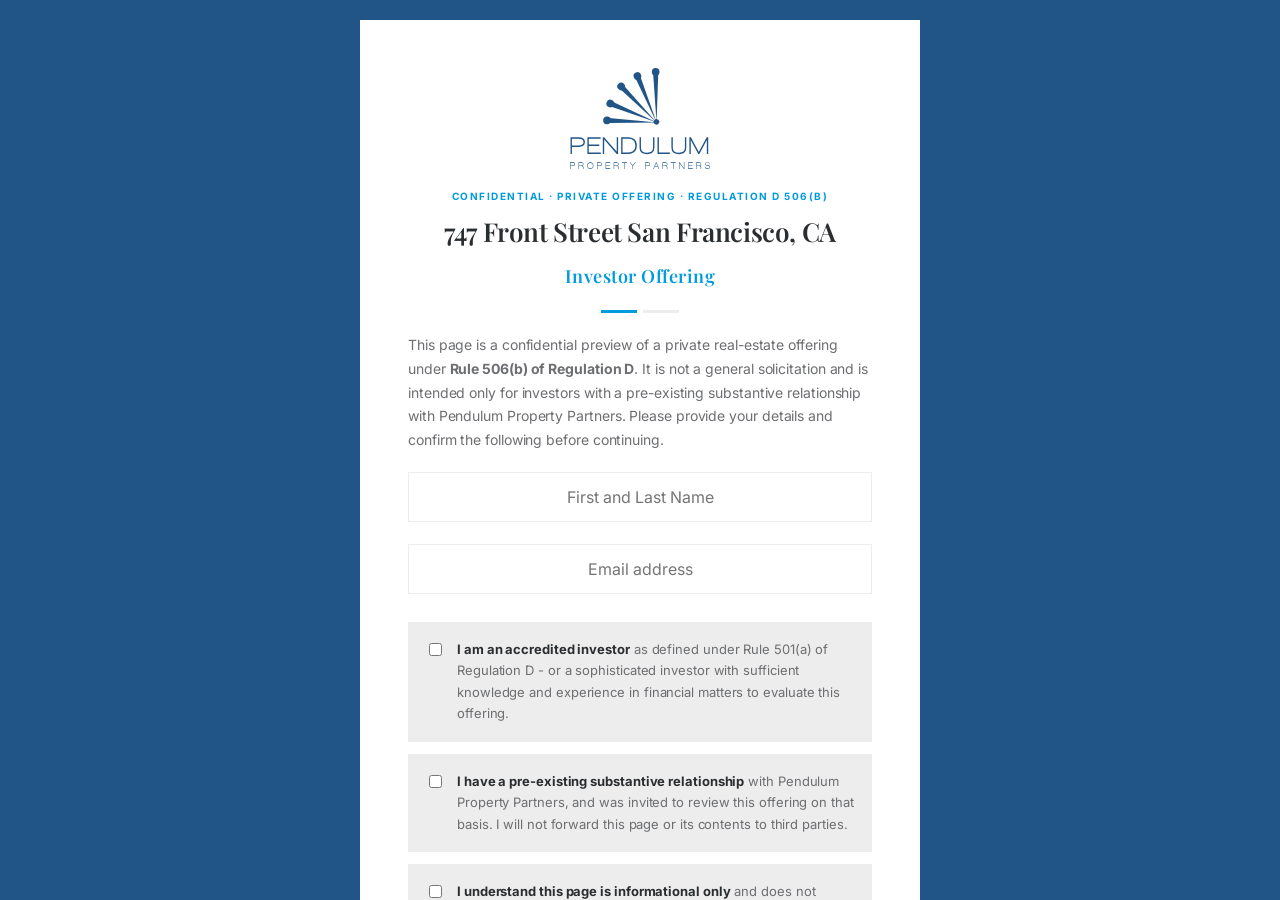
==== commit b54ca99f: "Update investor offering page + add 505 N Brand case study Major content + visual updates per Pendul" ====
--- a/index.html
+++ b/index.html
@@ -6,16 +6,16 @@
 <meta name="theme-color" content="#215587">
 
 <title>747 Front St — Pendulum Property Partners</title>
-<meta name="description" content="Off-market boutique office acquisition in San Francisco's Jackson Square submarket. $46.95M / $575 PSF basis alongside institutional LP Landrock. Target 19.5% Co-GP levered IRR / 1.60x over a 36-month hold.">
+<meta name="description" content="An off-market office acquisition in a GP position, in one of San Francisco's most constrained submarkets, alongside an institutional LP - Landrock Capital Partners. $46.95M / $575 PSF. Target 19.54% Co-GP levered IRR / 1.60x over a 36-month hold.">
 
 <!-- Open Graph / Twitter (Theme C) -->
 <meta property="og:title" content="747 Front St — Pendulum Property Partners">
-<meta property="og:description" content="Off-market boutique office in Jackson Square at $575 PSF, alongside institutional LP Landrock. Target 19.5% Co-GP IRR / 1.60x over 36 months.">
+<meta property="og:description" content="Off-market office acquisition in a GP position, in one of San Francisco's most constrained submarkets, alongside institutional LP Landrock Capital Partners.">
 <meta property="og:type" content="website">
 <meta property="og:image" content="assets/hero.jpg">
 <meta name="twitter:card" content="summary_large_image">
 <meta name="twitter:title" content="747 Front St — Pendulum">
-<meta name="twitter:description" content="Boutique office in Jackson Square at $575 PSF alongside institutional LP Landrock.">
+<meta name="twitter:description" content="Off-market office in a GP position in one of SF's most constrained submarkets, alongside institutional LP Landrock Capital Partners.">
 <meta name="twitter:image" content="assets/hero.jpg">
 
 <link rel="icon" href="assets/favicon-512.png">
@@ -236,14 +236,17 @@
 <body class="is-gated">
 
 <!-- ======= 506(b) PRIVATE-OFFERING GATE =======
-     Step 1: Accredited investor + pre-existing relationship acknowledgment
-     Step 2: Access password (provided by Pendulum's deal team)
-     The password check is client-side obscurity, not security. -->
+     Step 1: Name + Email capture + accredited / relationship / informational acknowledgments
+             → logs to "Access Requests" Google Sheet via Apps Script
+             → emails the user a generated access code (first-initial + lastname + counter)
+     Step 2: Access code entry → server-side verified against the same sheet
+     The access endpoint URL is window.ACCESS_ENDPOINT (defined near the bottom of the page). -->
 <div class="p-gate" id="gate">
   <div class="p-gate__panel">
     <img class="p-gate__logo" src="assets/logo-navy.svg" alt="Pendulum Property Partners">
     <span class="p-gate__eyebrow">Confidential · Private Offering · Regulation D 506(b)</span>
-    <h2 class="p-gate__title">747 Front St &mdash; Investor Offering</h2>
+    <h2 class="p-gate__title" style="text-align:center;">747 Front Street San Francisco, CA</h2>
+    <p class="p-gate__subline" style="text-align:center;font-family:var(--font-display);font-size:18px;font-weight:600;color:var(--p-cyan);margin:0 0 var(--sp-5);letter-spacing:0.5px;">Investor Offering</p>
 
     <!-- Progress indicator (2 steps) -->
     <div class="p-gate__progress">
@@ -251,20 +254,25 @@
       <span id="gate-prog-2"></span>
     </div>
 
-    <!-- ===== Step 1: Acknowledgment ===== -->
+    <!-- ===== Step 1: Name + Email + Acknowledgments ===== -->
     <div class="p-gate__step is-active" data-step="1">
       <p class="p-gate__sub">
         This page is a confidential preview of a private real-estate offering under
         <strong>Rule 506(b) of Regulation D</strong>. It is not a general solicitation and is intended
         only for investors with a pre-existing substantive relationship with Pendulum Property
-        Partners. Please confirm the following before continuing.
+        Partners. Please provide your details and confirm the following before continuing.
       </p>
+
+      <div style="display:flex;flex-direction:column;gap:10px;margin-bottom:var(--sp-4);">
+        <input type="text" id="gate-name" class="p-gate__input" placeholder="First and Last Name" autocomplete="name" required>
+        <input type="email" id="gate-email" class="p-gate__input" placeholder="Email address" autocomplete="email" required>
+      </div>
 
       <label class="p-gate__check">
         <input type="checkbox" id="ack-1" required>
         <span class="p-gate__check-text">
           <strong>I am an accredited investor</strong> as defined under Rule 501(a) of Regulation D
-          &mdash; or a sophisticated investor with sufficient knowledge and experience in financial
+          - or a sophisticated investor with sufficient knowledge and experience in financial
           matters to evaluate this offering.
         </span>
       </label>
@@ -287,18 +295,21 @@
         </span>
       </label>
 
+      <div class="p-gate__error" id="gate-step1-error" aria-live="polite" style="margin-top:8px;"></div>
+
       <button type="button" id="gate-continue" class="p-btn p-btn--no-arrow" style="width:100%;margin-top:var(--sp-3);" disabled>
         Continue
       </button>
     </div>
 
-    <!-- ===== Step 2: Password ===== -->
+    <!-- ===== Step 2: Access code entry ===== -->
     <div class="p-gate__step" data-step="2">
-      <p class="p-gate__sub">
-        Enter the access password provided by Pendulum's deal team.
+      <p class="p-gate__sub" style="text-align:center;">
+        We've emailed your access code to <strong id="gate-email-echo">your email</strong>.<br>
+        Enter it below to view the offering.
       </p>
       <form id="gate-form" autocomplete="off">
-        <input type="password" class="p-gate__input" id="gate-input" placeholder="Access password" autocomplete="off" required>
+        <input type="text" class="p-gate__input" id="gate-input" placeholder="Access code" autocomplete="off" autocapitalize="off" spellcheck="false" required>
         <div class="p-gate__error" id="gate-error" aria-live="polite"></div>
         <div class="p-gate__btn-row">
           <button type="button" id="gate-back" class="p-btn p-btn--no-arrow" style="flex:0 0 auto;background:transparent;color:var(--p-navy);border:1px solid var(--color-border);">Back</button>
@@ -315,19 +326,32 @@
 </div>
 
 <script>
-  // 506(b) gate flow — step 1: acknowledgments, step 2: password.
+  // 506(b) gate flow:
+  //   Step 1 — capture First+Last Name + Email + 3 acknowledgment checkboxes.
+  //            On Continue, POST {action:'request_access', firstName, lastName, email}
+  //            to the Apps Script (window.ACCESS_ENDPOINT). The script:
+  //              (a) appends a row to the "Access Requests" sheet,
+  //              (b) generates an access code (first initial + last name + counter),
+  //              (c) emails the access code to the user, and emails Cody a copy.
+  //            Client then advances to Step 2.
+  //   Step 2 — user types the code from their email. We POST
+  //            {action:'verify_password', password} back to the Apps Script,
+  //            which checks the sheet. On match → unlock + cache in sessionStorage.
   (function () {
-    const STORAGE_KEY = 'pendulum_gate_unlocked_v2';
+    const STORAGE_KEY  = 'pendulum_gate_unlocked_v3';
     const gate         = document.getElementById('gate');
     const form         = document.getElementById('gate-form');
     const passInput    = document.getElementById('gate-input');
     const errorEl      = document.getElementById('gate-error');
     const continueBtn  = document.getElementById('gate-continue');
     const backBtn      = document.getElementById('gate-back');
+    const nameInput    = document.getElementById('gate-name');
+    const emailInput   = document.getElementById('gate-email');
+    const emailEcho    = document.getElementById('gate-email-echo');
+    const step1Err     = document.getElementById('gate-step1-error');
     const acks         = [document.getElementById('ack-1'), document.getElementById('ack-2'), document.getElementById('ack-3')];
     const step1        = gate.querySelector('[data-step="1"]');
     const step2        = gate.querySelector('[data-step="2"]');
-    const prog1        = document.getElementById('gate-prog-1');
     const prog2        = document.getElementById('gate-prog-2');
 
     // Restore if previously unlocked in this browser session
@@ -348,42 +372,125 @@
       try { sessionStorage.setItem(STORAGE_KEY, '1'); } catch (e) {}
     }
 
-    // Step 1 — enable Continue once all 3 checks are ticked
+    function isValidEmail(v) {
+      return /^[^\s@]+@[^\s@]+\.[^\s@]+$/.test(v);
+    }
+    function isValidName(v) {
+      // require at least two whitespace-separated tokens (first + last)
+      return v.trim().split(/\s+/).length >= 2;
+    }
+
+    // Step 1 — enable Continue once name, email AND all 3 boxes are valid
     function refreshContinue() {
-      continueBtn.disabled = !acks.every(b => b && b.checked);
+      const ok =
+        isValidName(nameInput.value) &&
+        isValidEmail(emailInput.value.trim()) &&
+        acks.every(b => b && b.checked);
+      continueBtn.disabled = !ok;
     }
+    [nameInput, emailInput].forEach(el => el && el.addEventListener('input', refreshContinue));
     acks.forEach(b => b && b.addEventListener('change', refreshContinue));
     refreshContinue();
 
-    continueBtn.addEventListener('click', () => {
-      if (acks.every(b => b.checked)) showStep(2);
+    continueBtn.addEventListener('click', async () => {
+      const fullName = nameInput.value.trim().replace(/\s+/g, ' ');
+      const parts    = fullName.split(' ');
+      const firstName = parts[0];
+      const lastName  = parts.slice(1).join(' ');
+      const email     = emailInput.value.trim();
+
+      if (!firstName || !lastName || !email || !acks.every(b => b.checked)) return;
+
+      step1Err.textContent = '';
+      const prevLabel = continueBtn.textContent;
+      continueBtn.disabled = true;
+      continueBtn.textContent = 'Sending access code…';
+
+      const payload = {
+        action:    'request_access',
+        firstName: firstName,
+        lastName:  lastName,
+        email:     email,
+        timestamp: new Date().toISOString(),
+        source_url: window.location.href
+      };
+
+      const endpoint = window.ACCESS_ENDPOINT;
+      if (!endpoint || endpoint.indexOf('REPLACE') === 0) {
+        // Endpoint not yet configured — surface a friendly message
+        console.warn('[gate] ACCESS_ENDPOINT not configured; payload:', payload);
+        step1Err.textContent = 'Access endpoint not yet configured. Contact dwagman@pendulumpp.com.';
+        continueBtn.textContent = prevLabel;
+        refreshContinue();
+        return;
+      }
+
+      try {
+        const res = await fetch(endpoint, {
+          method:  'POST',
+          // text/plain dodges CORS preflight from a static page
+          headers: { 'Content-Type': 'text/plain;charset=UTF-8' },
+          body:    JSON.stringify(payload)
+        });
+        const json = await res.json().catch(() => ({}));
+        if (json && json.ok) {
+          emailEcho.textContent = email;
+          continueBtn.textContent = prevLabel;
+          showStep(2);
+        } else {
+          step1Err.textContent = (json && json.error) || 'Something went wrong. Please try again or contact Pendulum.';
+          continueBtn.textContent = prevLabel;
+          refreshContinue();
+        }
+      } catch (err) {
+        console.error('[gate] request_access failed:', err);
+        step1Err.textContent = 'Could not reach the access endpoint. Check your connection and try again.';
+        continueBtn.textContent = prevLabel;
+        refreshContinue();
+      }
     });
+
     backBtn.addEventListener('click', () => showStep(1));
 
-    // Lightweight FNV-1a hash so the literal password isn't sitting in source.
-    // Note: this is OBSCURITY, not security — anyone with DevTools can read the
-    // expected hash. Substantive accreditation/relationship verification is
-    // handled separately by the Pendulum deal team.
-    function hash(s) {
-      let h = 0x811c9dc5 >>> 0;
-      for (let i = 0; i < s.length; i++) {
-        h ^= s.charCodeAt(i);
-        h = Math.imul(h, 0x01000193) >>> 0;
+    form.addEventListener('submit', async (e) => {
+      e.preventDefault();
+      const guess = passInput.value.trim();
+      if (!guess) return;
+
+      errorEl.textContent = '';
+      const submitBtn = form.querySelector('button[type="submit"]');
+      const prevLabel = submitBtn.textContent;
+      submitBtn.disabled = true;
+      submitBtn.textContent = 'Checking…';
+
+      const endpoint = window.ACCESS_ENDPOINT;
+      if (!endpoint || endpoint.indexOf('REPLACE') === 0) {
+        errorEl.textContent = 'Access endpoint not yet configured. Contact dwagman@pendulumpp.com.';
+        submitBtn.disabled = false;
+        submitBtn.textContent = prevLabel;
+        return;
       }
-      return h.toString(16);
-    }
-    // Hash of "pendulum" (lowercased, case-insensitive)
-    const EXPECTED = 'a6335e47';
-
-    form.addEventListener('submit', (e) => {
-      e.preventDefault();
-      const guess = passInput.value.trim().toLowerCase();
-      if (hash(guess) === EXPECTED) {
-        unlock();
-      } else {
-        errorEl.textContent = 'Incorrect password. Try again or contact Pendulum.';
-        passInput.value = '';
-        passInput.focus();
+
+      try {
+        const res = await fetch(endpoint, {
+          method:  'POST',
+          headers: { 'Content-Type': 'text/plain;charset=UTF-8' },
+          body:    JSON.stringify({ action: 'verify_password', password: guess })
+        });
+        const json = await res.json().catch(() => ({}));
+        if (json && json.ok) {
+          unlock();
+        } else {
+          errorEl.textContent = 'Incorrect code. Check your email or contact Pendulum.';
+          passInput.value = '';
+          passInput.focus();
+        }
+      } catch (err) {
+        console.error('[gate] verify_password failed:', err);
+        errorEl.textContent = 'Could not reach the access endpoint. Try again.';
+      } finally {
+        submitBtn.disabled = false;
+        submitBtn.textContent = prevLabel;
       }
     });
   })();
@@ -425,7 +532,7 @@
     <div class="p-hero__content">
       <span class="p-eyebrow p-eyebrow--onDark" data-bind-html="hero.eyebrow">Investor Offering · San Francisco</span>
       <h1 id="hero-h1">747 <b style="font-weight:inherit;">Front Street</b></h1>
-      <p class="p-lead" data-bind-html="hero.subhead">An off-market office acquisition in a GP position, in one of San Francisco's most constrained submarkets, alongside an institutional LP &mdash; Landrock Capital Partners.</p>
+      <p class="p-lead" data-bind-html="hero.subhead">An off-market office acquisition in a GP position, in one of San Francisco's most constrained submarkets, alongside an institutional LP - Landrock Capital Partners.</p>
       <div style="display:flex;gap:var(--sp-4);margin-top:var(--sp-5);flex-wrap:wrap;">
         <a class="p-btn p-btn--onDark" href="#thesis">View the Thesis</a>
       </div>
@@ -456,7 +563,7 @@
       </div>
     </div>
     <p data-reveal style="margin:var(--sp-5) 0 0;text-align:center;font-family:var(--font-display);font-size:20px;font-weight:700;color:var(--p-navy);">
-      Anticipated Close &mdash; July 1
+      Anticipated Close - July 1
     </p>
     <p class="p-disclosure" style="margin-top:var(--sp-5);">
       <strong>¹ Target Returns</strong>
@@ -605,7 +712,7 @@
         <div class="p-gallery__item" style="background-image:url('assets/gallery-building.jpg');height:340px;cursor:zoom-in;" onclick="openLightbox(this)">
           <span class="p-gallery__caption">747 <b>Front St</b></span>
         </div>
-        <div class="p-gallery__item" style="background-image:url('assets/gallery-aerial.jpg');height:340px;cursor:zoom-in;" onclick="openLightbox(this)">
+        <div class="p-gallery__item" style="background-image:url('assets/jackson-square-aerial.jpg');background-size:cover;background-position:center;height:340px;cursor:zoom-in;" onclick="openLightbox(this)">
           <span class="p-gallery__caption">Jackson <b>Square</b></span>
         </div>
       </div>
@@ -924,9 +1031,8 @@
       <p style="margin-top:var(--sp-3);font-size:11px;color:var(--p-gray);font-style:italic;">
         More lease comps available upon request.
       </p>
-      <p style="margin-top:var(--sp-3);font-size:13px;color:var(--color-text);line-height:1.7;">
-        Business plan targets market rents similar to comps, albeit in a superior building and with higher tenant
-        concessions.
+      <p style="margin-top:var(--sp-5);margin-bottom:0;padding:var(--sp-4) var(--sp-5);background:var(--p-mist);border-left:3px solid var(--p-navy);text-align:center;font-family:var(--font-display);font-size:18px;font-weight:600;font-style:italic;color:var(--p-navy);line-height:1.5;">
+        Business plan targets market rents similar to comps, albeit in a superior building and with higher tenant concessions.
       </p>
     </div>
 
@@ -1054,7 +1160,7 @@
         </div>
       </div>
       <p style="margin-top:var(--sp-5);text-align:center;font-family:var(--font-display);font-size:18px;font-weight:600;color:var(--p-navy);">
-        Anticipated Close &mdash; July 1
+        Anticipated Close - July 1
       </p>
       <p style="margin-top:var(--sp-4);font-size:11px;color:var(--p-gray);line-height:1.6;">
         <strong style="color:var(--color-text-strong);">² Illustrative Only.</strong> Target levered return and
@@ -1282,11 +1388,11 @@
           505 N Brand · Glendale, CA &mdash; Pendulum &times; Landrock joint venture, acquired February 2025.
         </p>
         <ul style="line-height:1.8;color:var(--p-gray);padding-left:18px;margin:0;">
-          <li><strong>Landrock:</strong> <a href="https://www.landrock.com/" target="_blank" rel="noopener" style="color:var(--p-navy);font-weight:600;">www.landrock.com</a></li>
-          <li style="margin-top:6px;"><strong>30k+ square feet</strong> of new leasing completed within the first four months of ownership</li>
+          <li><strong>30k+ square feet</strong> of new leasing completed within the first four months of ownership</li>
           <li style="margin-top:6px;"><strong>65k+ square feet</strong> of renewals and new deals under negotiation</li>
           <li style="margin-top:6px;"><strong>6k square feet</strong> added through BOMA 2024 re-measurement</li>
           <li style="margin-top:6px;"><strong>Amenity upgrades:</strong> (1) Golf simulator renovation completed; (2) restaurant operator agreement executed / restaurant construction completion estimated for Q3 2026</li>
+          <li style="margin-top:6px;">Additional information of Landrock Capital Partners can be found here - <a href="https://www.landrock.com/" target="_blank" rel="noopener" style="color:var(--p-navy);font-weight:600;">www.landrock.com</a></li>
         </ul>
       </div>
       <div>
@@ -1375,7 +1481,7 @@
   <span class="p-eyebrow p-eyebrow--accent">Next Step</span>
   <h2>Ready to take a closer look?</h2>
   <p style="margin:0 auto var(--sp-5);color:rgba(255,255,255,0.85);">
-    Subscribe to the offering &mdash; or reach out to Dan Wagman directly via email.
+    Subscribe to the offering - or reach out to Dan Wagman directly via email.
   </p>
   <div style="display:flex;gap:var(--sp-4);justify-content:center;flex-wrap:wrap;">
     <a class="p-btn" href="#subscribe" data-action="subscribe" style="background:var(--p-cyan);border-color:var(--p-cyan);">Subscribe to the Offering</a>
@@ -1567,7 +1673,7 @@
   },
   "hero": {
     "eyebrow": "Investor Offering · San Francisco",
-    "subhead": "An off-market boutique office acquisition at a below-market basis in Jackson Square, one of San Francisco's most constrained submarkets, alongside an institutional LP in Landrock."
+    "subhead": "An off-market office acquisition in a GP position, in one of San Francisco's most constrained submarkets, alongside an institutional LP - Landrock Capital Partners."
   },
   "raise": {
     "size_label": "$2.2M Co-GP",
@@ -2221,6 +2327,10 @@
   //
   // Replace this URL with the actual deployed Apps Script web-app URL.
   window.SUBSCRIBE_ENDPOINT = 'https://script.google.com/macros/s/AKfycbwiGCqsMNPbgw5-UJCnA0VRT-J3IoJUB9-8LiSh4wVzlK5f8Kybe9lFvhB-3aBjHO9C/exec';
+  // The pre-prompt access gate (request_access + verify_password) talks to the
+  // SAME Apps Script endpoint — actions are routed by the `action` field in
+  // the JSON payload (see the gate <script> block near the top of this file).
+  window.ACCESS_ENDPOINT    = window.SUBSCRIBE_ENDPOINT;
 
   const modal      = document.getElementById('sub-modal');
   const backdrop   = modal.querySelector('.p-sub-modal__backdrop');
